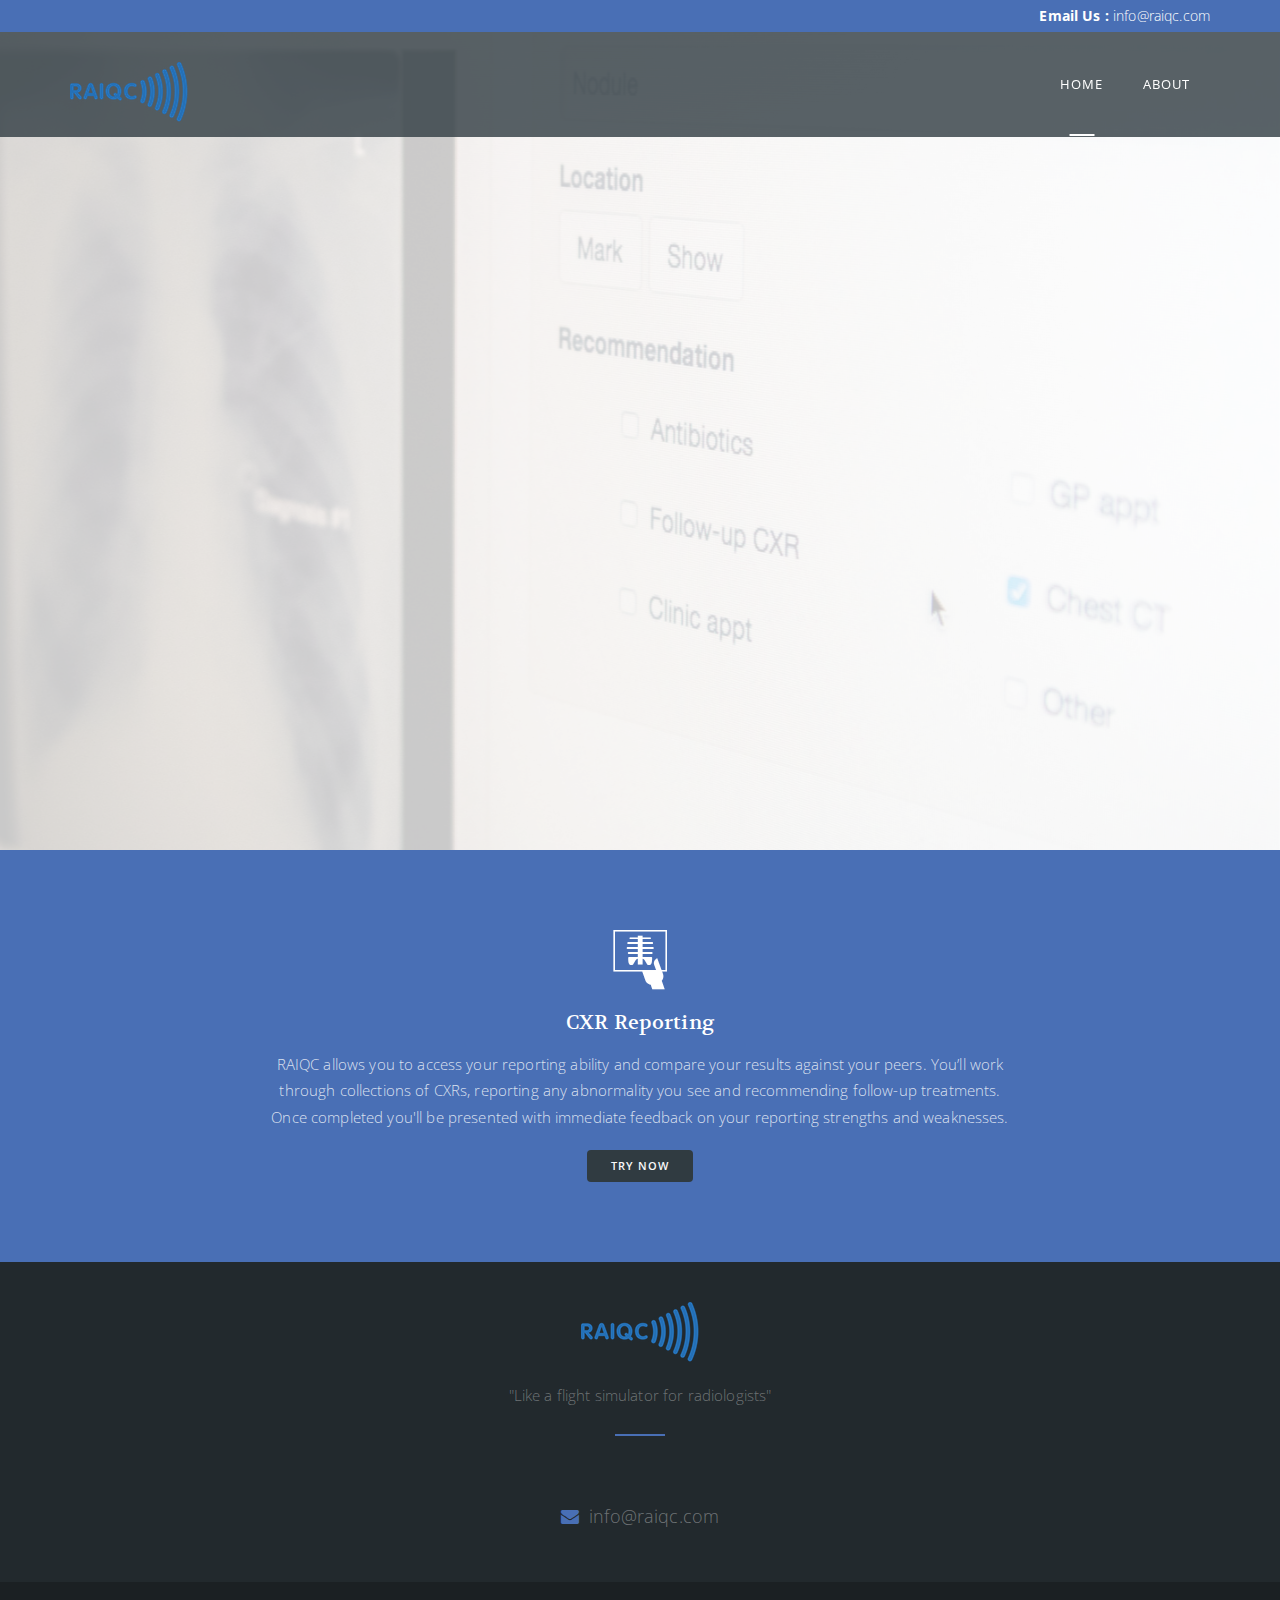
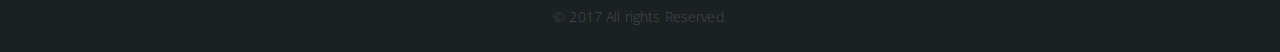
==== index.html @ 32af9639 "added holding page content" ====
<!DOCTYPE html>
<html lang="en">

<head>

    <meta charset="utf-8">
    <meta http-equiv="X-UA-Compatible" content="IE=edge">
    <meta name="viewport" content="width=device-width, initial-scale=1">
    <meta name="description" content="">
    <meta name="author" content="">

    <title>RAIQC</title>
    
	<!-- Favicon -->
    <link rel="icon" href="favicon.ico" type="image/x-icon" />
    
    <!--Bootstrap Framework Version 3.3.7--> 
    <link href="css/bootstrap.min.css" type="text/css" rel="stylesheet">
    
    <!--Font Awesome Version 4.6.3 --> 
    <link href="css/font-awesome.min.css" type="text/css" rel="stylesheet">
    
    <!-- Medical Icons -->
    <link href="css/medical-icons.css" type="text/css" rel="stylesheet">
    	
    <!-- Stylesheets --> 
    <link href="css/vendors.css" type="text/css" rel="stylesheet">
    <link href="css/style.css" type="text/css" rel="stylesheet" id="style">
    <link href="css/components.css" type="text/css" rel="stylesheet" id="components">
    
    <!--Slider Revolution -->
    <link href="slider-revolution/css/settings.css" rel="stylesheet" type="text/css">
    <link rel="stylesheet" type="text/css" href="slider-revolution/css/layers.css">
    <link rel="stylesheet" type="text/css" href="slider-revolution/css/navigation.css">
        
    <!--Google Fonts--> 
    <link href="https://fonts.googleapis.com/css?family=Open+Sans:300,400,700" rel="stylesheet">
    <link href="https://fonts.googleapis.com/css?family=Volkhov:400,400i" rel="stylesheet">
    
    <!-- Respond.js and HTML shiv provide HTML5 support in older browsers like IE9 and 8 -->
    <!--[if lt IE 9]>
        <script src="https://oss.maxcdn.com/libs/html5shiv/3.7.0/html5shiv.js"></script>
        <script src="https://oss.maxcdn.com/libs/respond.js/1.4.2/respond.min.js"></script>
    <![endif]-->

</head>

<body>
    
    <div class="loader-backdrop">           <!-- Loader -->
        <div class="loader">
        </div>
    </div>
    
    <header class="header-2">           <!-- Header Style 2 -->
        <div class="topbar">            <!-- Topbar -->
            <div class="container">
                <div class="row">
                    <div class="col-sm-6">
                    </div>
                    <div class="col-md-6">
                        <ul class="contact">
                            <li><span>Email Us : </span> info@raiqc.com</li>
                        </ul>
                    </div>
                </div>
            </div>
        </div>
        
        <nav class="navbar navbar-default">         <!-- Navigation Bar -->
            <div class="container">            
                <div class="navbar-header">
                    <button type="button" class="navbar-toggle collapsed" data-toggle="collapse" data-target="#main-navigation" aria-expanded="false">
                        <span class="sr-only">Toggle Menu</span>
                        <i class="fa fa-bars"></i>
                    </button>
                    <a class="navbar-brand" href="home-version-1.html">
                        <img src="images/logo-118x60.png" alt="RAIQC logo">   <!-- Replace with your Logo -->
                    </a>
                </div>
                
                <div class="collapse navbar-collapse" id="main-navigation">         <!-- Main Menu -->
                    <ul class="nav navbar-nav navbar-right">
                        <li class="active"><a href="#">Home</a></li>
                        <li class="mega-sub-menu"><a href="#about">About</a></li>
                    </ul>
                </div>
            </div>            
        </nav>
	</header>
    
    <!-- Slider Revolution -->
    <div class="rev_slider_wrapper fullwidthbanner-container">
        <div id="slider" class="rev_slider fullwidthbanner" data-version="5.0.7">    
            <ul>	
                <!-- Slide 1 -->
                <li data-index="rs-129"
                    data-transition="parallaxvertical"
                    data-slotamount="default"  
                    data-easein="default" 
                    data-easeout="default" 
                    data-masterspeed="default"  
                    data-thumb=""  
                    data-rotate="0"  
                    data-fstransition="fade" 
                    data-fsmasterspeed="1500" 
                    data-fsslotamount="7" 
                    data-saveperformance="off"  
                    data-title="RAIQC" 
                    data-description="">

                    <!-- MAIN IMAGE -->
                    <img src="images/header_1.jpg" data-lazyload="images/header_1.jpg" alt=""  data-bgposition="center center" data-bgfit="cover" data-bgrepeat="no-repeat" data-bgparallax="10" class="rev-slidebg" data-no-retina>

                    <!-- Small Text -->
                    <div class="tp-caption tp-resizeme rs-parallaxlevel-0 color2" 
                        id="layer-1-small-text" 
                        data-x="['left','left','left','left']" data-hoffset="['50','50','50','30']" 
                        data-y="['middle','middle','middle','middle']" data-voffset="['-120','-120','-120','-120']" 
                        data-width="none"
                        data-fontsize="['24', '24', '22', '16']"
                        data-height="28"
                        data-color="['#1696e7']"
                        data-whitespace="nowrap"
                        data-transform_idle="o:1;"
                        data-transform_in="y:[-100%];z:0;rX:0deg;rY:0;rZ:0;sX:1;sY:1;skX:0;skY:0;s:1500;e:Power3.easeInOut;" 
                        data-transform_out="auto:auto;s:1000;e:Power3.easeInOut;" 
                        data-mask_in="x:0px;y:0px;s:inherit;e:inherit;" 
                        data-mask_out="x:0;y:0;s:inherit;e:inherit;" 
                        data-start="1000" 
                        data-splitin="none" 
                        data-splitout="none" 
                        data-responsive_offset="on" 
                        style="z-index: 10; white-space: nowrap; font-weight:400;">RAIQC
                    </div>
                    
                    <!-- Main Text -->
                    <div class="tp-caption tp-resizeme rs-parallaxlevel-0" 
                        id="slide-1-main-text" 
                        data-x="['left','left','left','left']" data-hoffset="['50','50','50','30']" 
                        data-y="['middle','middle','middle','middle']" data-voffset="['-50','-50','-50','-50']" 
                        data-fontsize="['46','46','46','32']"
                        data-lineheight="['55','55','55','35']"
                        data-color="['#fff']"
                        data-width="['1000','1000','600','420']"
                        data-height="120"
                        data-whitespace="normal"
                        data-transform_idle="o:1;"
                        data-transform_in="y:[-100%];z:0;rX:0deg;rY:0;rZ:0;sX:1;sY:1;skX:0;skY:0;s:1500;e:Power3.easeInOut;" 
                        data-transform_out="auto:auto;s:1000;e:Power3.easeInOut;" 
                        data-mask_in="x:0px;y:0px;s:inherit;e:inherit;" 
                        data-mask_out="x:0;y:0;s:inherit;e:inherit;" 
                        data-start="1000" 
                        data-splitin="none" 
                        data-splitout="none" 
                        data-responsive_offset="on" 
                        style="z-index: 11; min-width: 1000px; max-width: 1000px; font-weight:400; white-space: normal; text-shadow:0px 2px 5px #000; text-transform:capitalize; text-align:left;">Reporting Quality Control for Radiologists, Radiographers, Physicians and Nurses
                    </div>

                    <!-- Button -->
                    <a href="#about" class="tp-caption btn btn-primary rs-parallaxlevel-0 hidden-xs tp-resizeme" 
                        id="slide-1-button-1" 
                        data-x="['left','left','left','left']" data-hoffset="['53','53','53','30']" 
                        data-y="['middle','middle','middle','middle']" data-voffset="['50','50','50','50']" 
                        data-width="none"
                        data-height="none"
                        data-whitespace="nowrap"
                        data-transform_idle="o:1;"
                        data-transform_in="y:[-100%];z:0;rX:0deg;rY:0;rZ:0;sX:1;sY:1;skX:0;skY:0;s:1500;e:Power3.easeInOut;" 
                        data-transform_out="auto:auto;s:1000;e:Power3.easeInOut;" 
                        data-mask_in="x:0px;y:0px;" 
                        data-mask_out="x:0;y:0;" 
                        data-start="1000" 
                        data-splitin="none" 
                        data-splitout="none" 
                        data-responsive_offset="on" 
                        data-responsive="on"
                        style="z-index: 12;">LEARN MORE 
                    </a>

                    <!-- Button -->
                    <a href="https://demo.raiqc.com" class="tp-caption btn btn-black rs-parallaxlevel-0 hidden-xs tp-resizeme" 
                        id="slide-1-button-2" 
                        data-x="['left','left','left','left']" data-hoffset="['210','210','210','210']" 
                        data-y="['middle','middle','middle','middle']" data-voffset="['50','50','50','50']" 
                        data-width="none"
                        data-height="none"
                        data-whitespace="nowrap"
                        data-transform_idle="o:1;"
                        data-transform_in="y:[-100%];z:0;rX:0deg;rY:0;rZ:0;sX:1;sY:1;skX:0;skY:0;s:1500;e:Power3.easeInOut;" 
                        data-transform_out="auto:auto;s:1000;e:Power3.easeInOut;" 
                        data-mask_in="x:0px;y:0px;" 
                        data-mask_out="x:0;y:0;" 
                        data-start="1000" 
                        data-splitin="none" 
                        data-splitout="none" 
                        data-responsive_offset="on" 
                        data-responsive="on"
                        style="z-index: 12;">TRY NOW 
                    </a>
                </li>
                    
                </li>

                           </ul>
        </div>
    </div>
    <!-- Revolution Slider Ends -->
    
    <div class="bgcolor1 pt-60 pb-60">
        <div class="container" id="about">
            <div class="row">
                <div class="col-sm-8 col-sm-offset-2">
                    <div class="iconbox-4">
                        <i class="med-icon icon-i-imaging-root-category"></i>
                        <br><br>
                        <h4 class="heading">CXR Reporting</h4>
                        <p>RAIQC allows you to access your reporting ability and compare your results against your peers. You’ll work through collections of CXRs, reporting any abnormality you see and recommending follow-up treatments. Once completed you'll be presented with immediate feedback on your reporting strengths and weaknesses.</p>
                        <br>
                        <a href="https://demo.raiqc.com" class="btn btn-black btn-sm">TRY NOW</a>                    
                    </div>
                </div>
            </div>
        </div>
    </div> 
    
    <footer class="footer-3">           <!-- Footer Style 3 -->
        <div class="footer-pri pt-20 pb-20">            <!-- Primary Footer -->
            <div class="container">
                <div class="row">
                    <div class="col-sm-8 col-sm-offset-2 text-center">
                        <div class="widget widget-about">
                            <a href="index.html">
                            <img src="images/logo-118x60.png" alt="">
                        </a>
                            <br/><br/>
                            <p>"Like a flight simulator for radiologists"</p>
                            <hr class="hr-1">

                            <br/><br/>
                            <ul class="contact">
                                <li><i class="fa fa-envelope"></i> info@raiqc.com</li>
                            </ul>
                        </div>
                    </div>
                </div>
            </div>
        </div>
        <div class="footer-sec">            <!-- Secondary Footer -->
            <div class="container">
                <div class="row">
                    <div class="col-sm-12">
                        <span>© 2017 All rights Reserved.</span>
                    </div>
                </div>
            </div>
        </div>
    </footer>
    
	<div id="back"><i class="fa fa-angle-up"></i></div>
    

    
    <!-- JQuery Version 3.1.0 -->
    <script src="js/jquery.min.js" type="text/javascript"></script>
    
    <!-- Bootstrap Version 3.3.7 -->
    <script src="js/bootstrap.min.js" type="text/javascript"></script>
    
    <!--Slider Revolution version 5.0-->
    <script type="text/javascript" src="slider-revolution/js/jquery.themepunch.tools.min.js"></script>
    <script type="text/javascript" src="slider-revolution/js/jquery.themepunch.revolution.min.js"></script>
    
    <!-- Include only when working on Local system. Not required on server -->
    <script type="text/javascript" src="slider-revolution/js/extensions/revolution.extension.parallax.min.js"></script>    
    <script type="text/javascript" src="slider-revolution/js/extensions/revolution.extension.video.min.js"></script>
    <script type="text/javascript" src="slider-revolution/js/extensions/revolution.extension.slideanims.min.js"></script>
    <script type="text/javascript" src="slider-revolution/js/extensions/revolution.extension.navigation.min.js"></script>
    <script type="text/javascript" src="slider-revolution/js/extensions/revolution.extension.layeranimation.min.js"></script>    
    
    <!-- Owl Carousel 2.0.0 -->
    <script src="js/owl.carousel.min.js" type="text/javascript"></script>
    
    <!-- Bootstrap Select (Dropdown Styling) -->
    <script src="js/bootstrap-select.min.js" type="text/javascript"></script>
    
    <!-- jQuery UI (Date Picker) -->
    <script src="js/jquery-ui.min.js" type="text/javascript"></script>
    
    <!-- Custom JS -->
    <script src="js/script.js" type="text/javascript"></script>
    
</body>

</html>
---- css/medical-icons.css ----
@font-face {
	font-family: 'webfont-medical-icons';
	src:url('../fonts/webfont-medical-icons.eot');
	src:url('../fonts/webfont-medical-icons.eot?#iefix') format('embedded-opentype'),
		url('../fonts/webfont-medical-icons.ttf') format('truetype'),
		url('../fonts/webfont-medical-icons.woff') format('woff'),
		url('../fonts/webfont-medical-icons.svg#webfont-medical-icons') format('svg');
	font-weight: normal;
	font-style: normal;
}

[class^="icon-"], [class*=" icon-"] {
	font-family: 'webfont-medical-icons';
	speak: none;
	font-style: normal;
	font-weight: normal;
	font-variant: normal;
	text-transform: none;
	line-height: 1;

	/* Better Font Rendering =========== */
	-webkit-font-smoothing: antialiased;
	-moz-osx-font-smoothing: grayscale;
}

.icon-i-womens-health:before {
	content: "\e600";
}
.icon-i-waiting-area:before {
	content: "\e601";
}
.icon-i-volume-control:before {
	content: "\e602";
}
.icon-i-ultrasound:before {
	content: "\e603";
}
.icon-i-text-telephone:before {
	content: "\e604";
}
.icon-i-surgery:before {
	content: "\e605";
}
.icon-i-stairs:before {
	content: "\e606";
}
.icon-i-radiology:before {
	content: "\e607";
}
.icon-i-physical-therapy:before {
	content: "\e608";
}
.icon-i-pharmacy:before {
	content: "\e609";
}
.icon-i-pediatrics:before {
	content: "\e60a";
}
.icon-i-pathology:before {
	content: "\e60b";
}
.icon-i-outpatient:before {
	content: "\e60c";
}
.icon-i-mental-health:before {
	content: "\e60d";
}
.icon-i-medical-records:before {
	content: "\e60e";
}
.icon-i-medical-library:before {
	content: "\e60f";
}
.icon-i-mammography:before {
	content: "\e610";
}
.icon-i-laboratory:before {
	content: "\e611";
}
.icon-i-labor-delivery:before {
	content: "\e612";
}
.icon-i-immunizations:before {
	content: "\e613";
}
.icon-i-imaging-root-category:before {
	content: "\e614";
}
.icon-i-imaging-alternative-pet:before {
	content: "\e615";
}
.icon-i-imaging-alternative-mri:before {
	content: "\e616";
}
.icon-i-imaging-alternative-mri-two:before {
	content: "\e617";
}
.icon-i-imaging-alternative-ct:before {
	content: "\e618";
}
.icon-i-fire-extinguisher:before {
	content: "\e619";
}
.icon-i-family-practice:before {
	content: "\e61a";
}
.icon-i-emergency:before {
	content: "\e61b";
}
.icon-i-elevators:before {
	content: "\e61c";
}
.icon-i-ear-nose-throat:before {
	content: "\e61d";
}
.icon-i-drinking-fountain:before {
	content: "\e61e";
}
.icon-i-cardiology:before {
	content: "\e61f";
}
.icon-i-billing:before {
	content: "\e620";
}
.icon-i-anesthesia:before {
	content: "\e621";
}
.icon-i-ambulance:before {
	content: "\e622";
}
.icon-i-alternative-complementary:before {
	content: "\e623";
}
.icon-i-administration:before {
	content: "\e624";
}
.icon-i-social-services:before {
	content: "\e625";
}
.icon-i-smoking:before {
	content: "\e626";
}
.icon-i-restrooms:before {
	content: "\e627";
}
.icon-i-restaurant:before {
	content: "\e628";
}
.icon-i-respiratory:before {
	content: "\e629";
}
.icon-i-registration:before {
	content: "\e62a";
}
.icon-i-oncology:before {
	content: "\e62b";
}
.icon-i-nutrition:before {
	content: "\e62c";
}
.icon-i-nursery:before {
	content: "\e62d";
}
.icon-i-no-smoking:before {
	content: "\e62e";
}
.icon-i-neurology:before {
	content: "\e62f";
}
.icon-i-mri-pet:before {
	content: "\e630";
}
.icon-i-interpreter-services:before {
	content: "\e631";
}
.icon-i-internal-medicine:before {
	content: "\e632";
}
.icon-i-intensive-care:before {
	content: "\e633";
}
.icon-i-inpatient:before {
	content: "\e634";
}
.icon-i-information-us:before {
	content: "\e635";
}
.icon-i-infectious-diseases:before {
	content: "\e636";
}
.icon-i-hearing-assistance:before {
	content: "\e637";
}
.icon-i-health-services:before {
	content: "\e638";
}
.icon-i-health-education:before {
	content: "\e639";
}
.icon-i-gift-shop:before {
	content: "\e63a";
}
.icon-i-genetics:before {
	content: "\e63b";
}
.icon-i-first-aid:before {
	content: "\e63c";
}
.icon-i-dermatology:before {
	content: "\e63d";
}
.icon-i-dental:before {
	content: "\e63e";
}
.icon-i-coffee-shop:before {
	content: "\e63f";
}
.icon-i-chapel:before {
	content: "\e640";
}
.icon-i-cath-lab:before {
	content: "\e641";
}
.icon-i-care-staff-area:before {
	content: "\e642";
}
.icon-i-accessibility:before {
	content: "\e643";
}
.icon-i-diabetes-education:before {
	content: "\e644";
}
.icon-i-hospital:before {
	content: "\e645";
}
.icon-i-kidney:before {
	content: "\e646";
}
.icon-i-ophthalmology:before {
	content: "\e647";
}
.icon-womens-health:before {
	content: "\e648";
}
.icon-waiting-area:before {
	content: "\e649";
}
.icon-volume-control:before {
	content: "\e64a";
}
.icon-ultrasound:before {
	content: "\e64b";
}
.icon-text-telephone:before {
	content: "\e64c";
}
.icon-surgery:before {
	content: "\e64d";
}
.icon-stairs:before {
	content: "\e64e";
}
.icon-radiology:before {
	content: "\e64f";
}
.icon-physical-therapy:before {
	content: "\e650";
}
.icon-pharmacy:before {
	content: "\e651";
}
.icon-pediatrics:before {
	content: "\e652";
}
.icon-pathology:before {
	content: "\e653";
}
.icon-outpatient:before {
	content: "\e654";
}
.icon-ophthalmology:before {
	content: "\e655";
}
.icon-mental-health:before {
	content: "\e656";
}
.icon-medical-records:before {
	content: "\e657";
}
.icon-medical-library:before {
	content: "\e658";
}
.icon-mammography:before {
	content: "\e659";
}
.icon-laboratory:before {
	content: "\e65a";
}
.icon-labor-delivery:before {
	content: "\e65b";
}
.icon-kidney:before {
	content: "\e65c";
}
.icon-immunizations:before {
	content: "\e65d";
}
.icon-imaging-root-category:before {
	content: "\e65e";
}
.icon-imaging-alternative-pet:before {
	content: "\e65f";
}
.icon-imaging-alternative-mri:before {
	content: "\e660";
}
.icon-imaging-alternative-mri-two:before {
	content: "\e661";
}
.icon-imaging-alternative-ct:before {
	content: "\e662";
}
.icon-hospital:before {
	content: "\e663";
}
.icon-fire-extinguisher:before {
	content: "\e664";
}
.icon-family-practice:before {
	content: "\e665";
}
.icon-emergency:before {
	content: "\e666";
}
.icon-elevators:before {
	content: "\e667";
}
.icon-ear-nose-throat:before {
	content: "\e668";
}
.icon-drinking-fountain:before {
	content: "\e669";
}
.icon-diabetes-education:before {
	content: "\e66a";
}
.icon-cardiology:before {
	content: "\e66b";
}
.icon-billing:before {
	content: "\e66c";
}
.icon-anesthesia:before {
	content: "\e66d";
}
.icon-ambulance:before {
	content: "\e66e";
}
.icon-alternative-complementary:before {
	content: "\e66f";
}
.icon-administration:before {
	content: "\e670";
}
.icon-accessibility:before {
	content: "\e671";
}
.icon-social-services:before {
	content: "\e672";
}
.icon-smoking:before {
	content: "\e673";
}
.icon-restrooms:before {
	content: "\e674";
}
.icon-restaurant:before {
	content: "\e675";
}
.icon-respiratory:before {
	content: "\e676";
}
.icon-oncology:before {
	content: "\e677";
}
.icon-nutrition:before {
	content: "\e678";
}
.icon-nursery:before {
	content: "\e679";
}
.icon-no-smoking:before {
	content: "\e67a";
}
.icon-neurology:before {
	content: "\e67b";
}
.icon-mri-pet:before {
	content: "\e67c";
}
.icon-interpreter-services:before {
	content: "\e67d";
}
.icon-internal-medicine:before {
	content: "\e67e";
}
.icon-intensive-care:before {
	content: "\e67f";
}
.icon-inpatient:before {
	content: "\e680";
}
.icon-information-us:before {
	content: "\e681";
}
.icon-infectious-diseases:before {
	content: "\e682";
}
.icon-hearing-assistance:before {
	content: "\e683";
}
.icon-health-services:before {
	content: "\e684";
}
.icon-health-education:before {
	content: "\e685";
}
.icon-gift-shop:before {
	content: "\e686";
}
.icon-genetics:before {
	content: "\e687";
}
.icon-first-aid:before {
	content: "\e688";
}
.icon-dental:before {
	content: "\e689";
}
.icon-coffee-shop:before {
	content: "\e68a";
}
.icon-chapel:before {
	content: "\e68b";
}
.icon-cath-lab:before {
	content: "\e68c";
}
.icon-care-staff-area:before {
	content: "\e68d";
}
.icon-registration:before {
	content: "\e68e";
}
.icon-dermatology:before {
	content: "\e68f";
}
---- css/style.css ----
/*
Template Name: Medwise
Template URL: http://wwsthemes.com/themes/medwise/v1.0/
Description: HTML5 Bootstrap Medical And Health Template
Version: 1.1
Author: WWS Themes
Author URL: http://wwsthemes.com
*/

/*

    **************MENU**************

    1. Core CSS (html, body, a, hr etc)
    2. Typography (headings, paragraphs, blockquotes etc)
    3. Helper Classes (special classes for ease of use)
    4. General CSS (various elements such as counters, icon boxes etc.)
    5. Blog CSS (blog list, single blog & widgets)
    6. Coming Soon & Not Found (Misc Pages)
    7. Plugins (owl carousel, date picker, bootstrap carousel etc)
    8. Mobile CSS (responsive css for mobile devices)

*/

/************************/
/******** 1. Core *******/
/************************/

html,body{
    height: 100%;
    width: 100%;
    margin: 0;
    padding: 0;
}

body{
    color: #585858;
    font-size: 14px;
    font-family: 'Open Sans', sans-serif;
    font-weight: 300;
    letter-spacing: 0.01em;
}

a{
    color: #496FB5;
}

a:hover, a:focus, a:active:hover{
    text-decoration: none;
    outline: none;
    color: rgba(22,150,231,0.8);
}

hr{
    border: 0;
    border-bottom: 1px solid #d5d5d5;
    position: relative;
    margin: 25px auto;
}

hr.hr-1{
    border-bottom: 2px solid #496FB5;
    width: 50px;
}

hr.hr-1.left{
    margin-left: 0px;
}

hr.hr-2{
    border-bottom: 2px solid #fff;
    width: 50px;
}

hr.hr-2.left{
    margin-left: 0px;
}

hr.hr-or{
    width: 100%;
    border-color: #e5e5e5;
}

hr.hr-or:before{
    content: "OR";
    font-weight: 400;
    color: #d5d5d5;
    position: absolute;
    left: 50%;
    top:50%;
    margin-top: -20px;
    margin-left: -20px;
    background-color: #fff;
    display: inline-block;
    height: 40px;
    width: 40px;
    line-height: 40px;
    text-align: center;
}

.loader-backdrop{
    position: fixed;
    top:0;
    left: 0;
    height: 100%;
    width: 100%;
    z-index: 999999;
    background-color: #fff;
}

.loader{
    position: absolute;
    border-radius: 100px;
    width: 100px;
    height: 100px;
    top: 50%;
    left: 50%;
    border: 6px solid #f2f2f2;
    border-left: 6px solid #496FB5;
    margin-top: -50px;
    margin-left: -50px;
    -webkit-animation: circle 1.1s infinite linear;
    animation: circle 1.1s infinite linear;
}

@-webkit-keyframes circle {
  0% {
    -webkit-transform: rotate(0deg);
    transform: rotate(0deg);
  }
  100% {
    -webkit-transform: rotate(360deg);
    transform: rotate(360deg);
  }
}

@keyframes circle {
  0% {
    -webkit-transform: rotate(0deg);
    transform: rotate(0deg);
  }
  100% {
    -webkit-transform: rotate(360deg);
    transform: rotate(360deg);
  }
}

/***************************/
/****** 2. Typography ******/
/***************************/

h1, h2, h3, h4, h5, h6{
    font-family: 'Volkhov', serif;
    color: #1a1a1a;
    text-transform: capitalize;
    margin-top: 0em;
    margin-bottom: 0.8em;
    line-height: 1.2;
}

h1{font-size: 38px;}
h2{font-size: 32px;}
h3{font-size: 26px;}
h4{font-size: 20px;}
h5{font-size: 16px;}
h6{font-size: 14px;}

.h1 .small, .h1 small,
.h2 .small, .h2 small,
.h3 .small, .h3 small,
.h4 .small, .h4 small,
.h5 .small, .h5 small,
.h6 .small, .h6 small,
h1 .small, h1 small,
h2 .small, h2 small,
h3 .small, h3 small,
h4 .small, h4 small,
h5 .small, h5 small,
h6 .small, h6 small
{
    color: #aaa;
}

.heading{
    font-weight: 400;
}

.heading-block{
    position: relative;
    text-align: center;
    margin-bottom: 40px;
}

.heading-block:before{
    content: "";
    position: absolute;
    height: 6px;
    width: 50px;
    bottom: -2px;
    left: 50%;
    background-color: #496FB5;
    -webkit-transform: translateX(-50%);
    transform: translateX(-50%);
    z-index: 2;
}

.heading-block .heading{
    margin-bottom: 0px;
}

.heading-block .sub-heading{
    display: block;
    text-align: center;
    margin: 18px auto 18px auto;
    color: #585858;
    max-width: 750px;
    line-height: 28px;
    text-transform: none;
    font-weight: 300;
    padding: 16px 0px;
    position: relative;
}

.heading-block .sub-heading:before{
    content: "";
    position: absolute;
    top:0px;
    left: 50%;
    height: 6px;
    width: 90%;
    background-color: #f2f2f2;
    -webkit-transform: translateX(-50%);
    transform: translateX(-50%);
}

.heading-block .sub-heading:after{
    content: "";
    position: absolute;
    bottom: -2px;
    left: 50%;
    height: 6px;
    width: 90%;
    background-color: #f2f2f2;
    -webkit-transform: translateX(-50%);
    transform: translateX(-50%);
}

.heading-block.inverse .heading,
.heading-block.inverse .sub-heading{
    color: #fff;
}

p{
    font-size: 15px;
    display: block;
    line-height: 1.75em;
}

address{
    font-size: 15px;
    line-height: 28px;
}

address strong{
    font-size: 1.2em;
    font-weight: 400;
}

blockquote{
    padding: 20px;
    background-color: #f7f7f7;
    border-color: #496FB5;
    border-width: 3px;
}

blockquote:before{
    font: normal normal normal 14px/1 FontAwesome;
    content: "\f10d";
    color: #496FB5;
    height: 50px;
    width: 50px;
    line-height: 40px;
    text-align: center;
    font-size: 30px;
}

.blockquote-reverse, blockquote.pull-right{
    padding: 20px;
    border-width: 3px;
    border-color: #496FB5;
}

blockquote p{
    font-size: 16px;
    font-style: italic;
    letter-spacing: 0.02em;
    margin-top: 8px;
}

blockquote footer{
    color: #496FB5;
    font-size: 13px;
    margin-top: 20px;
    text-align: right;
}

/*******************************/
/****** 3. Helper Classes ******/
/*******************************/

.thin{font-weight:300;}     /* Font weight can be chosen */
.normal{font-weight:400;}
.bold{font-weight:700;}

.font-1{font-family: 'Volkhov', serif;}
.font-2{font-family: 'Open Sans', sans-serif;}

.font16{font-size: 16px;}   /* Various Font Size Classes can applied */
.font18{font-size: 18px;}
.font20{font-size: 20px;}
.font22{font-size: 22px;}
.font24{font-size: 24px;}
.font26{font-size: 26px;}
.font28{font-size: 28px;}
.font30{font-size: 30px;}
.font32{font-size: 32px;}
.font34{font-size: 34px;}
.font36{font-size: 36px;}

.color1{color: #496FB5;}     /* Blue Color */
.color2{color: #f7f7f7;}     /* Light Grey Color */
.color3{color: #303b41;}     /* Dark Color */
.inverse{color: #fff;}       /* White Color */

.bgcolor1{background-color: #496FB5;}     /* Blue Color Background */
.bgcolor2{background-color: #f7f7f7;}     /* Yellow Color Background */
.bgcolor3{background-color: #303b41;}     /* Dark Color Background */
.bginverse{background-color: #fff}        /* White Color Background */

.nom{margin:0;}                                 /* No Margin */
.nom-tb{margin-top: 0; margin-bottom: 0;}       /* No Margin on Top and Bottom */
.nop, .no-gutter{padding:0 !important;}         /* No Padding */
.nop-tb{padding-top: 0; padding-bottom: 0;}     /* No Padding on Top and Bottom */

.mt-20{margin-top:20px;}        /* Margin Top Classes */
.mt-40{margin-top:40px;}
.mt-60{margin-top:60px;}
.mt-80{margin-top:80px;}
.mt-100{margin-top:100px;}

.mb-20{margin-bottom:20px;}     /* Margin Bottom Classes */
.mb-40{margin-bottom:40px;}
.mb-60{margin-bottom:60px;}
.mb-80{margin-bottom:80px;}
.mb-100{margin-bottom:100px;}

.pt-20{padding-top:20px;}       /* Padding Top Classes */
.pt-40{padding-top:40px;}
.pt-60{padding-top:60px;}
.pt-80{padding-top:80px;}
.pt-100{padding-top:100px;}

.pb-20{padding-bottom:20px;}    /* Padding Bottom Classes */
.pb-40{padding-bottom:40px;}
.pb-60{padding-bottom:60px;}
.pb-80{padding-bottom:80px;}
.pb-100{padding-bottom:100px;}

.p20,
.p40,
.p60,
.p80,
.p100{padding:40px;}     /* Padding remains 40px on Mobile Devices. For larger screens, padding values are provided in Responsive CSS */

.text-muted{color: rgba(255, 255, 255, 0.8);}
.text-primary{color: #496FB5;}
.text-success{color: #41c741;}
.text-info{color: #00c4ff;}
.text-warning{color: #ffc800;}
.text-danger{color: #e62c22;}

.bg-primary{background-color: #496FB5; color: #fff; padding:0px 5px;}
.bg-success{background-color: #41c741; color: #fff; padding:0px 5px;}
.bg-info{background-color: #00c4ff; color: #fff; padding:0px 5px;}
.bg-warning{background-color: #ffc800; color: #fff; padding:0px 5px;}
.bg-danger{background-color: #e62c22; color: #fff; padding:0px 5px;}

.xs-center, .sm-center, .md-center, .lg-center{     /* Center Text Based On Device Width */
    display: block;
    text-align: center;
}

.justify{text-align:justify;}

.lead{font-size: 19px; line-height: 1.55em;}

/*******************************/
/********* General CSS *********/
/*******************************/

/* Header Version 1 */

.header-1 .emergency{
    display: inline-block;
    text-align: center;
    padding: 18px 0px 18px 0px;
}

.header-1 .emergency i{
    font-size: 62px;
    color: #496FB5;
    float: left;
    margin-right: 10px;
    line-height: 60px;
}

.header-1 .emergency .number{
    color: #1a1a1a;
    font-size: 24px;
    font-weight: bold;
    display: inline-block;
}

.header-1 .emergency .sub-text{
    font-size: 13px;
    color: #c5c5c5;
    text-transform: uppercase;
}

.header-1 .topbar{
    background-color: #496FB5;
}

.header-1 .topbar .contact{
    list-style: none;
    padding: 0px;
    overflow: hidden;
    float: right;
    margin: 0px;
}

.header-1 .topbar .contact li{
    display: inline-block;
    color: #fff;
    font-size: 14px;
    padding: 6px 0px;
}

.header-1 .topbar .contact li:first-child{
    padding-left: 0px;
}

.header-1 .topbar .contact li span{
    font-weight: bold;
}

.header-1 .topbar .social > li{
    position: relative;
    padding: 3px;
    margin: 0px;
}

.header-1 .topbar .contact,
.header-1 .topbar .social{
    width: 100%;
    text-align: center;
}

/* Header Version 2 */

.header-2 .topbar{
    background-color: #496FB5;
}

.header-2 .navbar-default .navbar-nav>li>a.btn-emergency{
    position: relative;
    background-color: #496FB5;
    padding: 10px 20px;
    color: #fff;
    margin-top: 15px;
    line-height: 27px;
    border-radius: 4px;
    z-index: 1;
}

.header-2 .navbar-default .navbar-nav>li>a.btn-emergency:before{
    content: "";
    position: absolute;
    left: 0px;
    top:0px;
    background-color: #000;
    height: 100%;
    width: 100%;
    opacity: 0;
    -webkit-transition:350ms ease all;
    transition: 350ms ease all;
    z-index: -1;
}


.header-2 .navbar-default .navbar-nav>li>a.btn-emergency:hover:before,
.header-2 .navbar-default .navbar-nav>li>a.btn-emergency:active:before,
.header-2 .navbar-default .navbar-nav>li>a.btn-emergency:focus:before,
.header-2 .navbar-default .navbar-nav>li>a.btn-emergency:active:hover:before,
.header-2 .navbar-default .navbar-nav>li>a.btn-emergency:hover:active:before{
    opacity: 0.1;
}

.header-2 .navbar-default .navbar-nav>li>a.btn-emergency:hover>i{
    color: #fff;
}

.header-2 .navbar-default .navbar-nav>li>a.btn-emergency:after{
    display: none;
}

.header-2 .topbar .contact{
    list-style: none;
    padding: 0px;
    overflow: hidden;
    margin: 0px;
    float: right;
}

.header-2 .topbar .contact li{
    display: inline-block;
    color: #fff;
    font-size: 14px;
    padding: 6px 0px;
}

.header-2 .topbar .contact li:first-child{
    padding-left: 0px;
}

.header-2 .topbar .contact li span{
    font-weight: bold;
}

.header-2 .topbar .social > li{
    position: relative;
    padding: 3px;
    margin: 0px;
}

.header-2 .topbar .contact,
.header-2 .topbar .social{
    width: 100%;
    text-align: center;
}

/* Header Version 3 */

.header-3{
    position: relative;
    width: 100%;
}

.header-3 .emergency{
    display: inline-block;
    text-align: center;
    padding: 18px 0px 18px 0px;
}

.header-3 .emergency i{
    font-size: 58px;
    color: #fff;
    float: left;
    margin-right: 10px;
}

.header-3 .emergency .number{
    color: #fff;
    font-size: 24px;
    font-weight: bold;
    display: inline-block;
}

.header-3 .emergency .sub-text{
    font-size: 13px;
    color: #f7f7f7;
    text-transform: uppercase;
}

.header-3 .topbar{
    position: relative;
    background-color: #303b41;
}

.header-3 .topbar .contact{
    list-style: none;
    padding: 0px;
    margin-bottom: 0px;
}

.header-3 .topbar .contact li{
    display: inline-block;
    color: #fff;
    font-size: 14px;
    padding: 6px 0px;
}

.header-3 .topbar .contact li:first-child{
    padding-left: 0px;
}

.header-3 .topbar .contact li span{
    font-weight: bold;
}

.header-3 .topbar .social > li{
    position: relative;
    padding: 3px;
    margin: 0px;
}

.header-3 .topbar .social > li > a{
    background-color: transparent;
}

.header-3 .topbar .social > li > a:hover{
    background-color: #496FB5;
}

.header-3 .topbar .contact,
.header-3 .topbar .social{
    width: 100%;
    text-align: center;
}

/* OPD Scheduler */

.career-box{
    background-color: #fff;
    padding: 20px;
    overflow: hidden;
    border: 6px solid #f2f2f2;
    margin: 20px 0px;
    -webkit-transition: 350ms ease all;
    transition: 350ms ease all;
}

.career-box .heading{
    color: #496FB5;
}

.career-box .slots{
    overflow: hidden;
}

.career-box .slots .heading{
    color: #303b41;
    font-family: 'Open Sans', sans-serif;
    font-size: 14px;
}

.career-box .slots ul{
    list-style: none;
    padding: 0px;
}

.career-box .slots ul li{
    float: left;
    padding: 3px 5px;
    border: 1px solid #496FB5;
    margin: 0px 5px 5px 0px;
    font-size: 12px;
    font-weight: 400;
    color: #496FB5;
    border-radius: 2px;
}

.career-box .info p{
    margin-top: 15px;
    font-size: 14px;
    text-align: justify;
}

.career-box:hover{
    border-color: #496FB5;
}

/* Slider Box */

.slider-box-appointment{
    border-radius: 5px;
    overflow: hidden;
    background-color: rgba(22,150,231,0.80);
    padding: 40px 25px;
    box-shadow: 4px 4px 6px rgba(0, 0, 0, 0.4);
    margin:20px 0px;
}

.slider-box-appointment .header{
    margin-bottom: 20px;
}

.slider-box-appointment .header .heading{
    margin-bottom: 0px;
    color: #fff;
    font-weight: 300;
}

.slider-box-appointment .body .text-muted{
    font-size: 13px;
}

/* Quick Appointment */

.quick-appointment-form{
    background-color: #496FB5;
    padding: 50px;
}

/* Fixed Appointment */

#fixed-appointment{
    position: fixed;
    bottom: 0px;
    right: 50px;
    width: 300px;
    display: none;
    z-index: 99;
}

#fixed-appointment .form-header{
    background-color: #496FB5;
    border-top-left-radius: 6px;
    border-top-right-radius: 6px;
}

#fixed-appointment .form-header .heading{
    margin: 0px;
    color: #fff;
    padding: 12px 20px;
}

#fixed-appointment .form-body{
    background-color: #f5f5f5;
    display: none;
}

#fixed-appointment .form-body form{
    padding: 20px;
}

/* Icon Boxes */

.iconbox-1{
    text-align: center;
    margin: 20px 0px;
}

.iconbox-1 > .iconbox-icon i{
    font-size: 30px;
    color: #496FB5;
    border-radius: 50%;
    height: 90px;
    width: 90px;
    line-height: 90px;
    text-align: center;
    background-color: #f2f2f2;
    -webkit-transition: 350ms ease all;
    transition: 350ms ease all;
}

.iconbox-1 > .iconbox-icon{
    position: relative;
    display: inline-block;
}

.iconbox-1 > .iconbox-icon:before{
    content: "";
    position: absolute;
    height: 100%;
    width: 100%;
    border: 2px solid #496FB5;
    border-radius: 50%;
    -webkit-transform: scale(1.2);
    transform: scale(1.2);
    -webkit-transition: 350ms ease all;
    transition: 350ms ease all;
}

.iconbox-1 > .iconbox-content{
    margin-top: 30px;
    display: inline-block;
}

.iconbox-1 > .iconbox-content p{
	margin:0px;
}

.iconbox-1:hover .iconbox-icon i{
    background-color: #496FB5;
    color: #fff;
}

.iconbox-1:hover .iconbox-icon:before{
    -webkit-transform: scale(1.1);
    transform: scale(1.1);
}

.iconbox-2{
    margin:20px 0px;
    padding: 20px;
    box-shadow: 2px 2px 8px rgba(0, 0, 0, 0.15);
    -webkit-transition: 350ms ease all;
    transition: 350ms ease all;
}

.iconbox-2 .heading{
    color: #496FB5;
    margin-bottom: 10px;
}

.iconbox-2 > .iconbox-icon > i{
    font-size: 36px;
    color: #496FB5;
    display:inline-block;
    -webkit-transition: 200ms ease all;
    transition: 200ms ease all;
}

.iconbox-2 > .iconbox-icon,
.iconbox-2 > .iconbox-content{
    display: table-cell;
    vertical-align: middle;
}

.iconbox-2 > .iconbox-content{
    margin-top: 20px;
    padding-left: 20px;
}

.iconbox-2 > .iconbox-content p{
    margin: 0px;
}

.iconbox-2:hover > .iconbox-icon > i{
    -webkit-transform: scale(1.2);
    transform: scale(1.2);
}

.iconbox-2:hover{
    box-shadow: 2px 2px 10px rgba(0, 0, 0, 0.20);
}

.iconbox-3{
    position: relative;
    text-align: center;
    margin: 20px 0px;
}

.iconbox-3 > .heading{
    color: #fff;
}

.iconbox-3 > .iconbox-icon{
    display: inline-block;
    margin-bottom: 20px;
}

.iconbox-3 > .iconbox-icon i{
    height: 100px;
    width: 100px;
    line-height: 90px;
    text-align: center;
    color: #fff;
    font-size: 35px;
    border: 8px solid #496FB5;
    border-radius: 50px;
    -webkit-transition: 350ms ease all;
    transition: 350ms ease all;
}

.iconbox-3 > p{
    text-align: center;
    color: rgba(255, 255, 255, 0.8);
}

.iconbox-3:hover > .iconbox-icon i{
    border-color: transparent;
    -webkit-transform: scale(1.5);
    transform: scale(1.5);
}

.iconbox-4{
    position: relative;
    text-align: center;
    background-color: #496FB5;
    margin:20px 0px;
}

.iconbox-4 .heading{
    color: #fff;
}

.iconbox-4 i{
    color: #fff;
    display: inline-block;
    font-size: 60px;
    -webkit-transition: 350ms ease all;
    transition: 350ms ease all;
}

.iconbox-4 p{
    color: rgba(255, 255, 255, 0.80);
    margin: 0px;
}

.iconbox-4:hover i{
    -webkit-transform: scale(1.2);
    transform: scale(1.2);
}

/* Department Box */

.department-box-1{
    position: relative;
    background-color: #f7f7f7;
    overflow: hidden;
    padding: 50px 25px;
    margin: 20px 0px;
    -webkit-transition: 350ms ease all;
    transition: 350ms ease all;
}

.department-box-1 i{
    font-size: 60px;
    text-align: center;
    color: #fff;
    background-color: #496FB5;
    height: 90px;
    width: 90px;
    line-height: 90px;
    border-radius: 4px;
    display: inline-block;
    -webkit-transition: 350ms ease all;
    transition: 350ms ease all;
}

.department-box-1 .heading{
    color: #496FB5;
    font-weight: bold;
    line-height: 37px;
    margin-top: 20px;
}

.department-box-1:hover{
    box-shadow: 4px 4px 8px rgba(0, 0, 0, 0.15)
}

.department-box-2{
    position: relative;
    overflow: hidden;
    text-align: center;
    border: 6px solid #f2f2f2;
    margin: 20px 0px;
    -webkit-transition: 350ms ease all;
    transition: 350ms ease all;
}

.department-box-2 .head{
    position: relative;
    padding: 20px;
    border-bottom: 0px;
}

.department-box-2 .head .heading{
    font-size: 30px;
    color: #496FB5;
    margin: 20px 0px 0px;
}

.department-box-2 .head i{
    font-size: 48px;
    color: #496FB5;
    height: 100px;
    width: 100px;
    background-color: #f2f2f2;
    line-height: 100px;
    text-align: center;
    display: inline-block;
    border-radius: 50%;
    -webkit-transition: 350ms ease all;
    transition: 350ms ease all;
}

.department-box-2 .body{
    padding: 20px;
    border-top: 0px;
}

.department-box-2:hover{
    border-color: #496FB5;
}

.department-box-2:hover .head i{
    background-color: #496FB5;
    color: #fff;
}

.department-box-3{
    margin: 20px 0px;
}

.department-box-3 i{
    display: inline-block;
    color: #fff;
    font-size: 60px;
    height: 100px;
    width: 100px;
    line-height: 98px;
    border: 2px solid rgba(255, 255, 255, 0.1);
    -webkit-transition: 350ms ease all;
    transition: 350ms ease all;
}

.department-box-3:hover i{
    background-color: rgba(255, 255, 255, 0.1);
}

.department-box-3 a{
    color: #fff;
}

.department-list{
    list-style: none;
    padding: 0px;
}

.department-list li{
    margin: 20px 0px;
    background-color: #fff;
    border-radius: 4px;
    overflow: hidden;
}

.department-list li > a{
    display: block;
}

.department-list li .list-icon, 
.department-list li .list-text{
    display: table-cell;
    vertical-align: middle;
    padding: 10px 15px;
}

.department-list li .list-icon{
    color: #fff;
    background-color: #496FB5;
}

.department-list li .list-icon i{
    font-size: 40px;
}

/* Offer Box */

.offer-box{
    border: 2px dashed #e5e5e5;
    padding: 15px;
    background-color: #fff;
    -webkit-transition: 350ms ease all;
    transition: 350ms ease all;
    margin: 20px 0px;
}

.offer-box .offer-header{
    padding-bottom: 10px;
    border-bottom: 1px dashed #e5e5e5;
}

.offer-box .offer-header .heading{
    margin-bottom: 0.1em;
    font-size: 28px;
}

.offer-box .offer-header span{
    text-transform: uppercase;  
}

.offer-box .offer-body{
    padding-top: 10px;
}

.offer-box:hover{
    border-style: solid;
    background-color: #f9f9f9;
}

/* Doctor Box */

.doctor-box-1{
    position: relative;
    margin: 20px 0px;
}

.doctor-box-1 img{
    margin:auto;
}

.doctor-box-1:before{
    content: "";
    position: absolute;
    left: 0;
    top:10%;
    width: 100%;
    height: 70%;
    border: 5px solid #f7f7f7;
    border-bottom: 0px;
    z-index: -1;
    -webkit-transition: 350ms ease all;
    transition: 350ms ease all;
}

.doctor-box-1 .doctor-details{
    position: absolute;
    top: 80%;
    text-align: center;
    width: 100%;
    background-color: #496FB5;
    padding: 10px 0px;
    border: 5px solid #f7f7f7;
    -webkit-transition: 350ms ease all;
    transition: 350ms ease all;
}

.doctor-box-1 .doctor-details .doctor-name{
    margin: 0px;
    color: #fff
}

.doctor-box-1 .doctor-details .doctor-desig{
    color: #fff;
    font-size: 13px;
}

.doctor-box-1 .doctor-social{
    position: absolute;
    width: 100%;
    text-align: center;
    padding: 10px 0px;
    top: 80%;
    visibility: hidden;
    opacity: 0;
    -webkit-transition: 350ms ease all;
    transition: 350ms ease all;
}

.doctor-box-1:hover:before{
    height: 55%;
    border-color: #496FB5;
}

.doctor-box-1:hover .doctor-details{
    top: 65%;
    border-color: #496FB5;
}

.doctor-box-1:hover .doctor-social{
    opacity: 1;
    visibility: visible;
}

.doctor-box-2{
    padding: 20px;
    border: 6px solid #f2f2f2;
    margin: 20px 0px;
    -webkit-transition: 350ms ease all;
    transition: 350ms ease all;
}

.doctor-box-2 .doctor-img{
    position: relative;
    text-align: center;
}

.doctor-box-2 .doctor-img img{
	max-width:100%;
}

.doctor-box-2 .doctor-name{
    text-align: center;
    margin-top: 20px;
}

.doctor-box-2 .doctor-name .heading{
    color: #496FB5;
}

.doctor-box-2 .doctor-details{
    margin-top: 15px;
}

.doctor-box-2 .doctor-name .doctor-desig{
    display: block;
    margin-top: 10px;
}

.doctor-box-2:hover{
    border-color: #496FB5;
}

.doctor-box-3{
    border: 6px solid #f2f2f2;
    padding: 10px;
    margin: 20px 0px;
    background-color: #fff;
    -webkit-transition: 350ms ease all;
    transition: 350ms ease all;
}

.doctor-box-3 .doctor-img,
.doctor-box-3 .doctor-detail{
    display: table-cell;
    vertical-align: middle;
}

.doctor-box-3 .doctor-img{
    max-width: 100px;
}

.doctor-box-3 .doctor-detail{
    padding-left: 20px;
}

.doctor-box-3 .doctor-detail .heading{
    color: #496FB5;
}

.doctor-box-3 .doctor-detail .time{
    display: block;
    margin-top: 10px;
}

.doctor-box-3 .doctor-detail .time i{
    color: #496FB5;
    margin-right: 5px;
}

.doctor-box-3:hover{
    border-color: #496FB5;
}

/* Doctor Single */

.doctor-single .doctor-details .doctor-name{
    margin-bottom: 10px;
}

.doctor-single .doctor-details .doctor-desig{
    color: #496FB5;
}

.doctor-single .doctor-details .doctor-edu{
    list-style: none;
    padding: 0px;
    margin: 0px;
    overflow: hidden;
}

.doctor-single .doctor-details .doctor-edu li{
    float: left;
    margin-right: 10px;
    background-color: #f2f2f2;
    padding: 3px 10px;
    font-weight: 400;
    border-radius: 4px;
}

.doctor-single .doctor-contact{
    background-color: #496FB5;
    padding: 20px;
    color: #fff;
    text-align: center;
    margin-bottom:20px;
}

.doctor-single .doctor-contact .contact-list{
    display: inline-block;
    text-align: left;
    margin-bottom: 0px;
}

/* Department Single */

.department-header .department-details{
    position: relative;
    background-color: #fff;
    overflow: hidden;
    padding-right: 20px;
}

.department-header .department-details .department-loc{
    color: #496FB5;
}

/* Schedule Table */

.table-schedule{
    width: 100%;
    background-color: #496FB5;
}

.table-schedule td{
    border-right: 1px solid rgba(255, 255, 255, 0.2);
    height: 80px;
    color: #fff;
    padding: 14px;
    position: relative;
}

.table-schedule thead th{
    text-align: center;
    padding-bottom: 20px;
    padding-top: 10px;
    border-right: 1px solid rgba(255, 255, 255, 0.2);
}

.table-schedule thead th .date,
.table-schedule thead th .day{
    display: block;
}

.table-schedule thead th .date{
    color: #fff;
    font-size: 38px;
    font-weight: 300;
    line-height: 52px;
}

.table-schedule thead th .day{
    color: rgba(255, 255, 255, 0.8);
    text-transform: uppercase;
    font-size: 14px;
    font-weight: 400;
}

.table-schedule tbody tr td:first-child{
    font-size: 20px;
    text-align: center;
    color: #fff;
    line-height: 20px;
}

.table-schedule tbody tr td:first-child span{
    font-size: 14px;
    color: rgba(255, 255, 255, 0.8);
}

.table-schedule tbody td .time{
    color: rgba(255, 255, 255, 0.8);
}

.table-schedule tbody td.light{
    background-color: rgba(255, 255, 255, 0.2);
}

.table-schedule tbody td.dark{
    background-color: rgba(0, 0, 0, 0.1);
}

.table-schedule tbody td .book{
    position: absolute;
    height: 100%;
    width: 100%;
    left: 0px;
    top:0px;
    background-color: rgba(255, 255, 255, 0.8);
    opacity: 0;
    visibility: hidden;
    -webkit-transition: 350ms ease all;
    transition: 350ms ease all;
}

.table-schedule tbody td:hover .book{
    opacity: 1;
    visibility: visible;
}

.table-schedule tbody td .book .btn{
    position: absolute;
    top:50%;
    left: 50%;
    -webkit-transform: translate(-50%, -50%);
    transform: translate(-50%, -50%);
}

/* Mini Schedule Table */

.table-schedule-mini img{
    max-width: 65px;
    max-width: 65px;
}

.table-schedule-mini>tbody>tr>td,
.table-schedule-mini>tbody>tr>th,
.table-schedule-mini>tfoot>tr>td,
.table-schedule-mini>tfoot>tr>th,
.table-schedule-mini>thead>tr>td,
.table-schedule-mini>thead>tr>th{
    vertical-align: middle;
}

.table-schedule-mini>tbody>tr{
    -webkit-transition: 350ms ease all;
    transition: 350ms ease all;
}

.table-schedule-mini>tbody>tr:hover{
    background-color: #f5f5f5;
}

/* Pricing Table */

.pricing-box-1{
    position: relative;
    border: 6px solid #f2f2f2;
    padding: 35px 0px;
    margin:20px 0px;
    text-align: center;
    overflow: hidden;
    -webkit-transition: 350ms ease all;
    transition: 350ms ease all;
}

.pricing-box-1 .header{
    padding: 0px 20px;
}

.pricing-box-1 .header .heading{
    color: #496FB5;
    margin-bottom: 0px;
    font-size: 30px;
}

.pricing-box-1 .price{
    margin-top: 15px;
}

.pricing-box-1 .price span{
    color: rgba(0, 0, 0, 0.6);
    text-transform: uppercase;
}

.pricing-box-1 .price span:first-child{
    font-size: 36px;
    color: #303b41;
    border-radius: 3px;
    margin-right: 5px;
}

.pricing-box-1 .price span:first-child small{
    font-size: 18px;
}

.pricing-box-1 .body{
    position: relative;
    margin-bottom: 20px;
}

.pricing-box-1 .body .features{
    padding: 0px 25px;
}

.pricing-box-1 .body .features ul{
    list-style: none;
    padding: 0px;
    text-align: left;
    margin-bottom: 25px;
}

.pricing-box-1 .body .features ul li{
    position: relative;
    padding: 15px 10px 15px 25px;
    border-bottom: 1px solid #f2f2f2;
    font-size: 14px;
}

.pricing-box-1 .body .features ul li:last-child{
    border-bottom: 0px;
}

.pricing-box-1 .body .features ul li strong{
    display: block;
}

.pricing-box-1 .body .features ul li span{
    color: rgba(0, 0, 0, 0.5);
    font-size: 13px;
}

.pricing-box-1 .body .features ul li:before{
    font: normal normal normal 8px/1 FontAwesome;
    content: "\f10c";
    color: #496FB5;
    position: absolute;
    top: 20px;
    left: 2px;
    font-weight: 600;
}

.pricing-box-1:hover{
    border-color: #496FB5;
}

.pricing-box-1.popular{
    border-color: #496FB5;
    padding: 45px 0px;
    margin-top: 10px;
}

.pricing-box-1.popular:before{
    content: "Popular";
    position: absolute;
    left: -30px;
    top: 10px;
    background-color: #496FB5;
    color: #fff;
    font-size: 12px;
    padding: 5px 50px;
    -webkit-transform: rotate(-30deg);
    transform: rotate(-30deg);
}

.pricing-box-2{
    border: 6px solid #f2f2f2;
    padding: 20px;
    position: relative;
    overflow: hidden;
    margin: 20px 0px;
    -webkit-transition: 350ms ease all;
    transition: 350ms ease all;
}

.pricing-box-2 .header{
	padding-left:30px;
}

.pricing-box-2 .header,
.pricing-box-2 .body{
    vertical-align: middle;
}

.pricing-box-2 .header .heading{
    margin-bottom: 0px;
    color: #496FB5;
}

.pricing-box-2 .price{
    margin-top: 15px;
}

.pricing-box-2 .price span{
    color: rgba(0, 0, 0, 0.6);
    text-transform: uppercase;
}

.pricing-box-2 .price span:first-child{
    font-size: 36px;
    color: #303b41;
    border-radius: 3px;
    margin-right: 5px;
    display: block;
}

.pricing-box-2 .price span:first-child small{
    font-size: 18px;
}

.pricing-box-2 .body{
    position: relative;
    width: 100%;
}

.pricing-box-2 .body .features{
    padding-left: 30px;
}

.pricing-box-2 .body .features ul{
    list-style: none;
    padding: 0px;
    text-align: left;
    margin-bottom: 0px;
}

.pricing-box-2 .body .features ul li{
    position: relative;
    padding: 15px 10px 15px 25px;
    border-bottom: 1px solid #f2f2f2;
    font-size: 14px;
}

.pricing-box-2 .body .features ul li:last-child{
    border-bottom: 0px;
}

.pricing-box-2 .body .features ul li strong{
    display: block;
}

.pricing-box-2 .body .features ul li span{
    color: rgba(0, 0, 0, 0.5);
    font-size: 13px;
}

.pricing-box-2 .body .features ul li:before{
    font: normal normal normal 8px/1 FontAwesome;
    content: "\f10c";
    color: #496FB5;
    position: absolute;
    top: 20px;
    left: 2px;
    font-weight: 600;
}

.pricing-box-2:hover{
    border-color: #496FB5;
}

.pricing-box-2.popular{
    border-color: #496FB5;
}

.pricing-box-2.popular:before{
    content: "Popular";
    position: absolute;
    left: -80px;
    top: 6px;
    background-color: #496FB5;
    color: #fff;
    font-size: 12px;
    padding: 5px 100px;
    -webkit-transform: rotate(-20deg);
    transform: rotate(-20deg);
}

/* Feature Box */

.feature-box{
    padding: 20px 0px;
}

.feature-box.left{
    text-align: right;
}

.feature-box.right{
    text-align: left;
}

.feature-box.left .text{
    padding-right: 60px;
}

.feature-box.right .text{
    padding-left: 60px;
}

.feature-box .count{
    display: inline-block;
    height: 40px;
    width: 40px;
    line-height: 36px;
    text-align: center;
    font-size: 20px;
    color: #496FB5;
    background-color: #fff;
    border:2px solid #496FB5;
    margin-bottom: 10px;
    border-radius: 4px;
    box-shadow: 2px 2px 6px rgba(0,0, 0, 0.2);
    -webkit-transition: 350ms ease all;
    transition: 350ms ease all;
}

.feature-box:hover .count{
    background-color: #496FB5;
    color: #fff;
}

.feature-box.left .count{
    float: right;
}

.feature-box.right .count{
    float: left;
}

/* FAQ Box */

.faq{
    background-size: cover;
}

.faq-box{
    margin: 20px 0px;
}

.faq-box .faq-header{
    position:relative;
    padding: 15px 20px 15px 50px;
    background-color: #fff;
    margin-bottom: 4px;
    border-left: 3px solid #1686e7;
}

.faq-box .faq-header .heading{
    margin: 0px;
    font-family: 'Open Sans', sans-serif;
    font-size: 16px;
}

.faq-box .faq-header:before{
    content: "Q";
    font-family: 'Volkhov', serif;
    position: absolute;
    font-weight: 600;
    left: 10px;
    top:8px;
    font-size: 35px;
    color: #496FB5;
}

.faq-box .faq-body{
    position: relative;
    background-color: #fff;
    padding: 15px 20px 15px 50px;
    border-left: 3px solid #d5d5d5;
}

.faq-box .faq-body p{
    margin: 0px;
}

.faq-box .faq-body:before{
    content: "A";
    font-family: 'Volkhov', serif;
    position: absolute;
    font-weight: 600;
    left: 10px;
    top:8px;
    font-size: 35px;
    color: #d5d5d5;
}

/* Call Out */

.call-out-1{
    position: relative;
}

.call-out-1:before, 
.call-out-1:after{
    content: "";
    position: absolute;
    height: 100%;
    width: 50%;
    top:0px;
    z-index: -1;
}

.call-out-1:before{
    background-color: #496FB5;
    left: 0px;
}

.call-out-1:after{
    background-color: #303b41;
    left: 0px;
    width:100%;
}

.call-out-1 .left,
.call-out-1 .right{
	text-align:center;
}

.call-out-1 .right .call-us{
    color: #fff;
    font-size: 36px;
    font-weight: 600;
    line-height: 34px;
}

.call-out-1 .right i{
    font-size: 82px;
    color: #496FB5;
    padding: 0px 20px;
}

.call-out-1 .right i,
.call-out-1 .right .call-us{
	display:block;
}

.call-out-1 .right .call-us strong{
    line-height: 20px;
    vertical-align: top;
}

.call-out-2{
    display: table;
    margin: 0px auto;
}

.call-out-2 i,
.call-out-2 .call-us{
    display: table-cell;
    vertical-align: middle;
}

.call-out-2 i{
    font-size: 90px;
    padding-right: 20px;
    color: #fff;
}

.call-out-2 .call-us{
    font-size: 40px;
    font-weight: 600;
    text-align: left;
    color: #fff;
    line-height: 34px;
}

.call-out-2 .call-us strong{
    vertical-align: top;
    line-height: 20px;
}

/* Process */

.process-box-1{
    position: relative;
    text-align: center;
    margin: 20px 0px;
}

.process-box-1 .process-box-header{
    position: relative;
    padding-bottom: 40px;
    -webkit-transition: 350ms ease all;
    transition: 350ms ease all;
}

.process-box-1 .process-box-header .count{
    height: 90px;
    width: 90px;
    border-radius: 50%;
    background-color: #496FB5;
    padding: 6px;
    border-bottom-right-radius: 5px;
    margin: 0px auto;
    -webkit-transform: rotate(45deg);
    transform: rotate(45deg);
    -webkit-transition: 350ms ease all;
    transition: 350ms ease all;
}

.process-box-1 .process-box-header .count span{
    font-family: 'Volkhov', serif;
    color: #496FB5;
    font-size: 40px;
    line-height: 80px;
    background-color: #fff;
    height: 100%;
    width: 100%;
    text-align: center;
    display: block;
    border-radius: 50%;
    -webkit-transform: rotate(-45deg);
    transform: rotate(-45deg);
}

.process-box-1 .process-box-body{
    position: relative;
    padding: 20px 20px 0px 20px;
    border-top: 1px dashed #e5e5e5;
}

.process-box-1 .process-box-body:before{
    content: "";
    position: absolute;
    top:-6px;
    left: 50%;
    height: 12px;
    width: 12px;
    background-color: #496FB5;
    border-radius: 50%;
    -webkit-transform: translateX(-50%);
    transform: translateX(-50%);
}

.process-box-1 .process-box-body p{
    margin-bottom: 0px;
}

.process-box-1:hover .process-box-header{
    -webkit-transform: translateY(10px);
    transform: translateY(10px);
}

/* Counters */

.counter-box-1{
    margin: 20px 0px;
    color: #303b41;
    text-align: center;
}

.counter-box-1 .fact-count{
    font-family: 'Volkhov', serif;
    font-size: 30px;
    letter-spacing: 2px;
    display: inline-block;
    height: 100px;
    width:100px;
    background-color: #496FB5;
    margin-bottom: 20px;
    color: #fff;
    line-height: 100px;
    text-align: center;
    border-radius: 50%;
}

.counter-box-2{
    text-align: center;
    margin: 20px 0px;
    background-color: #f7f7f7;
    padding: 40px 20px;
    border-radius: 4px;
    box-shadow: 3px 3px 6px rgba(0, 0, 0, 0.1);
}

.counter-box-2 .fact-count{
    font-family: 'Volkhov', serif;
    font-size: 36px;
    line-height: 36px;
    letter-spacing: 2px;
    display: inline-block;
    margin-bottom: 20px;
    color: #496FB5;
    text-align: center;
}

.counter-box-2 .heading{
    margin: 0px;
}

.counter-box-3{
    text-align: center;
    margin: 20px 0px;
}

.counter-box-3 .heading{
    color: #fff;
    margin: 0px;
}

.counter-box-3 .fact-count{
    font-family: 'Volkhov', serif;
    font-size: 42px;
    letter-spacing: 2px;
    line-height: 38px;
    color: #496FB5;
    text-align: center;
    margin-bottom: 10px;
    display: inline-block;
}

.counter-box-4{
    margin: 20px 0px;
}

.counter-box-4 .fact-icon i{
    color: #fff;
    font-size: 22px;
    background-color: #303b41;
    height: 50px;
    width: 50px;
    line-height: 48px;
    text-align: center;
    margin: auto;
    border-radius: 50%;
}

.counter-box-4 .fact-icon,
.counter-box-4 .fact-body{
    display: table-cell;
    vertical-align: middle;
}

.counter-box-4 .fact-body{
    padding-left: 25px;
}

.counter-box-4 .fact-body .fact-count{
    font-family: 'Volkhov', serif;
    color: #496FB5;
    font-size: 34px;
}

.counter-box-4 .fact-body .heading{
    margin: 0px;
}

/* Progress Box */

.progress-box-1{
    text-align: center;
}

.progress-box-1 .circle{
    text-align: center;
    position: relative;
}

.progress-box-1 .circle strong{
    position: absolute;
    left: 50%;
    top:50%;
    font-size: 18px;
    color: #496FB5;
    -webkit-transform: translate(-50%, -50%);
    transform: translate(-50%, -50%);
}

.progress-box-1 .heading{
    color: #496FB5;
}

/* Focus Box */

.focus-box-1{
    background-color: #496FB5;
    padding: 20px;
    color: #fff;
}

.focus-box-2{
    background-color: #f2f2f2;
    padding: 20px;
    color: #303b41;
}

.focus-box-3{
    background-color: #303b41;
    padding: 20px;
    color: #fff;
}

/* Health Tips */

.health-tips{
    background-image: url(../images/dos.png), url(../images/dont.png);
    background-position: left center, right center;
    background-size: 0%;
    background-repeat: no-repeat;
    overflow: hidden;
}

.health-tips-1,
.health-tips-2{
    padding: 60px 20px;
}

.health-tips-1:before,
.health-tips-2:before{
    content: "";
    position: absolute;
    top:0px;
    height: 100%;
    width: 2000px;
    z-index: -1;
}

.health-tips-1:before{
    background-color: #496FB5;
    right: 0px;
}

.health-tips-2:before{
    background-color: #f7f7f7;
    left: 0px;
}

.health-tips-1 .heading{
    font-size: 30px;
    color: #fff;
    text-align: right;
}

.health-tips-2 .heading{
    font-size: 30px;
    color: #496FB5;
}

.health-tips-1 .tips{
    list-style: none;
    padding: 0px;
    text-align: right;
    color: #fff;
}

.health-tips-2 .tips{
    list-style: none;
    padding: 0px;
    text-align: left;
    color: #496FB5;
}

.health-tips-1 .tips p{
    font-size: 16px;
    margin-right: 100px;
}

.health-tips-2 .tips p{
    font-size: 16px;
    margin-left: 100px;    
}

.health-tips-1 .tips li,
.health-tips-2 .tips li
{
    padding: 20px 0px;
}

.health-tips-1 .tips li:last-child,
.health-tips-2 .tips li:last-child{
    padding-bottom: 0px;
}

.health-tips-1 .tips li .count,
.health-tips-2 .tips li .count{
    position:relative;
    height: 50px;
    width: 50px;
    line-height: 50px;
    text-align: center;
    font-size: 22px;
    font-weight: bold;
    border-radius: 4px;
    box-shadow: 2px 2px 6px rgba(0, 0, 0, 0.2);
    -webkit-transition: 350ms ease all;
    transition: 350ms ease all;
}

.health-tips-1 .tips li:hover .count,
.health-tips-2 .tips li:hover .count{
    box-shadow: 4px 4px 8px rgba(0, 0, 0, 0.4);
}

.health-tips-1 .tips li .count{
    float: right;
    margin-left: 20px;
    color: #496FB5;
    background-color: #fff;
}

.health-tips-2 .tips li .count{
    float: left;
    margin-right: 20px;
    color: #fff;
    background-color: #496FB5;
}

/* App download */

.app-download-light,
.app-download-dark{
    position: relative;
    overflow: hidden;
    background-repeat: no-repeat;
    background-position: 0% center;
    background-size: 0%;
}

.app-download-dark{
    color: #fff;
}

.app-download-light .heading,
.app-download-dark .heading{
    margin-bottom: 10px;
}

.app-download-light .app-links,
.app-download-dark .app-links{
    list-style: none;
    overflow: hidden;
    padding: 10px 0px;
    margin: 0px;
}

.app-download-light .app-links li,
.app-download-dark .app-links li{
    float:left;
    margin: 5px 20px 5px 0px;
}

.app-download-light .app-links .btn-app,
.app-download-dark .app-links .btn-app{
    padding: 8px 12px;
    color: #fff;
    border-radius: 4px;
    box-shadow: 2px 2px 6px rgba(0, 0, 0, 0.20);
    -webkit-transition: 350ms ease all;
    transition: 350ms ease all;
}

.app-download-light .app-links .btn-app{
    background-color: #496FB5;
}

.app-download-light .app-links .btn-app:hover{
    background-color: #106fab;
}

.app-download-dark .app-links .btn-app{
    background-color: #303b41;
}

.app-download-dark .app-links .btn-app:hover{
    background-color: #1a1a1a;
}

.app-download-light .app-links .btn-app .icon,
.app-download-light .app-links .btn-app .text,
.app-download-dark .app-links .btn-app .icon,
.app-download-dark .app-links .btn-app .text{
    display: table-cell;
    vertical-align: middle;
    padding: 4px 8px;
}

.app-download-light .app-links .btn-app .icon i,
.app-download-dark .app-links .btn-app .icon i{
    font-size: 34px;
}

.app-download-light .app-links .btn-app .text,
.app-download-dark .app-links .btn-app .text{
    font-size: 16px;
}

.app-download-light .app-links .btn-app .text .sub-text,
.app-download-dark .app-links .btn-app .text .sub-text{
    font-size: 10px;
    display: block;
    font-weight: 400;
}

/* Subscribe */

.subscribe{
    background-size: cover;
    background-position: center center;
}

/* Testimonials */

.testimonial-slider{
    text-align: center;
    margin: 20px 0px;
}

.testimonial-slider .testi-img{
    display: inline-block;
    background-color: #f5f5f5;
    padding: 10px;
    margin-bottom: 50px;
    -webkit-transform: rotate(45deg);
    transform: rotate(45deg);
    border-radius: 50%;
    border-bottom-right-radius: 5px;
}

.testimonial-slider .testi-img img{
    -webkit-transform: rotate(-45deg);
    transform: rotate(-45deg);
}

.testimonial-slider .testi-heading{
    font-size: 24px;
    font-style: italic;
    position: relative;
    display: inline-block;
    padding-left: 30px;
    padding-right: 30px;
}

.testimonial-slider .testi-heading:before,
.testimonial-slider .testi-heading:after{
    content: '"';
    position:absolute;
    top:5px;
    color: #496FB5;
    font-size: 60px;
}

.testimonial-slider .testi-heading:before{
    left: 0px;
}

.testimonial-slider .testi-heading:after{
    right: 0px;
}

/* Gallery */

.img-box{
    margin: 20px 0px;
    position: relative;
    padding: 5px;
    border-radius: 2px;
    background-color: #fff;
    box-shadow: 2px 2px 8px rgba(0, 0, 0, 0.2);
    overflow: hidden;
    box-sizing: border-box;
}

.img-box .img-open{
    height: 100%;
    width: 100%;
    left: 0px;
    top: 0px;
    background-color: rgba(22,150,231,0.80);
    display: block;
    position: absolute;
    opacity: 0;
    visibility: hidden;
    -webkit-transition: 350ms ease all;
    transition: 350ms ease all;
}

.img-box:hover .img-open{
    visibility: visible;
    opacity: 1;
}

.img-box .img-open i{
    color: #fff;
    position: absolute;
    font-size: 20px;
    top:50%;
    left: 50%;
    -webkit-transform: translate(-50%, -50%);
    transform: translate(-50%, -50%);
}

/* Event */

.event-box{
    position: relative;
    background-position: center center;
    background-size: cover;
    min-height: 500px;
    margin: 20px 0px;
}

.event-box .event-header{
    position: absolute;
    width: 100%;
    background-color: rgba(22,150,231,0.80);
    padding: 20px 40px;
    bottom: 0px;
    -webkit-transition: 350ms ease all;
    transition: 350ms ease all;
}

.event-box .event-header .heading{
    color: #fff;
}

.event-box .event-header .event-details{
    list-style: none;
    color: #fff;
    padding-left: 0px;
    font-size: 20px;
    margin: 0px;
}

.event-box .event-header .event-details li{
    margin: 5px 0px;
}

.event-box .event-text{
    max-height: 0px;
    color: #fff;
    overflow: hidden;
    -webkit-transition: 350ms ease all;
    transition: 350ms ease all;
}

.event-box:hover .event-text{
    max-height: 200px;
}

/* Contact List */

.contact-list{
    list-style: none;
    padding: 0px;
    font-size: 16px;
}

.contact-list li{
    padding-bottom: 8px;
    overflow: hidden;
}

.contact-list li:last-child{
    margin-bottom: 0px;
}

.contact-list li i{
    float: left;
    font-size: 14px;
    color: #496FB5;
    height: 25px;
    width: 25px;
    line-height: 25px;
    text-align: center;
    background-color: #fff;
    border-radius: 50%;
    margin-right: 12px;
    box-shadow: 2px 2px 6px rgba(0, 0, 0, 0.2);
}

.contact-list-2x{
    font-size: 20px;
}

.contact-list-2x li i{
    font-size: 18px;
    height: 35px;
    width: 35px;
    line-height: 35px;
}

/* Social Media */

.social{
    list-style: none;
    padding: 0px;
    margin: 0px;
}

.social > li{
    display: inline-block;
    margin: 5px;
}

.social > li:first-child{
    margin-left: 0px;
}

.social > li a{
    position: relative;
    background-color: #496FB5;
    height: 25px;
    width: 25px;
    border-radius: 4px;
    text-align: center;
    line-height: 26px;
    display: inline-block;
    color: #fff;
    font-size: 16px;
    -webkit-transition: 350ms ease all;
    transition: 350ms ease all;
    z-index: 1;
}

.social > li a:hover{
    background-color: #106fab;
}

.social-2x > li a{
    font-size: 20px;
    height: 40px;
    width: 40px;
    line-height: 42px;
}

.social-box{
    padding: 15px;
    text-align: center;
    background-color: #fff;
    box-shadow: 3px 3px 6px rgba(0, 0, 0, 0.2);
    border-radius: 4px;
    margin: 20px 0px;
    -webkit-transition: 350ms ease all;
    transition: 350ms ease all;
}

.social-box:hover{
    -webkit-transform: scale(1.05);
    transform: scale(1.05);
    box-shadow: 5px 5px 15px rgba(0, 0, 0, 0.4);
}

.social-box > a{
    color: #496FB5;
    display: inline-block;
    text-align: center;
    font-size: 50px;
}

.social-box .count{
    display: block;
    font-size: 20px;
    color: #496FB5;
    font-weight: 600;
    letter-spacing: 1px;
}

/* Youtube Video */

.youtube{
    position: relative;
    width: 100%;
    min-height: 300px;
    height: 100%;
    background-size: cover;
    background-position: center center;
}

.youtube:before{
    content: "";
    position: absolute;
    left: 0px;
    top: 0px;
    height: 100%;
    width: 100%;
    background-color: rgba(22,150,231,0.60);
}

.youtube i{
    position: absolute;
    left: 50%;
    top: 50%;
    font-size: 50px;
    height: 50px;
    width: 50px;
    line-height: 50px;
    text-align: center;
    margin-top: -25px;
    margin-left: -25px;
    color: #fff;
    cursor: pointer;
    -webkit-transition: 350ms ease all;
    transition: 350ms ease all;
}

.youtube:hover i{
    -webkit-transform: scale(1.2);
    transform: scale(1.2);
}

#modal-video .modal-content{
    border: 0px;
}

#modal-video .modal-body{
    padding: 0px;
}

#modal-video .modal-body iframe{
    display: block;
}

/* Countdown Timer */

.timer{
    list-style: none;
    padding: 0px;
}

.timer li{
    display: inline-block;
    height: 120px;
    width: 120px;
    margin: 20px 5px 20px 0px;
    line-height: 115px;
    text-align: center;
    border: 2px solid rgba(255, 255, 255, 0.2);
    color: #fff;
    border-radius: 50%;
}

.timer li span{
    font-size: 36px;
    display: inline-block;
}

/* Google Maps */

.gmap{
    height: 500px;
}

/* Google Map Address */

.gmap-address{
    overflow: hidden;
    position: relative;
}

.gmap-address .address{
    background-color: rgba(48,59,65,0.95);
    color: #fff;
    position: absolute;
    z-index: 10;
    padding:20px;
}

/* Back To Top */

#back{
    display: none;
    position: fixed;
    right: 25px;
    bottom: 20px;
    height: 40px;
    width: 40px;
    background-color: #496FB5;
    color: #fff;
    line-height: 38px;
    text-align: center;
    cursor: pointer;
    border-radius: 4px;
    box-shadow: 2px 2px 3px rgba(0, 0, 0, 0.3);
    font-size: 20px;
    z-index: 99;
}

/* Footer 1 */

.footer-1{
    border-top: 6px solid #496FB5;
}

.footer-1 .footer-pri{
    background-color: #f2f2f2;
}

.footer-1 .footer-sec{
    background-color: #e5e5e5;
    padding: 25px 0px;
    text-align: center;
    color: #9c9c9c;
}

.footer-1 .widget{
    margin: 20px 0px;
    position: relative;
    color: #303b41;
    overflow:hidden;
}

.footer-1 .widget .heading{
    color: #303b41;
}

.footer-1 hr{
    border-color: rgba(0, 0, 0, 0.06);
}

.footer-1 .widget .contact{
    list-style: none;
    padding: 0px;
    font-size: 16px;
}

.footer-1 .widget .contact li{
    padding: 3px 0px;
}

.footer-1 .widget .contact li i{
    margin-right: 10px;
    color: #496FB5;
}

/* Icon Widget */

.footer-1 .widget-icon{
    position: relative;
    font-size: 26px;
    background-color: #496FB5;
    text-align: center;
    margin: 0px;
}

.footer-1 .widget-icon strong{
    color: #fff;
    display: block;
    font-size: 0.6em;
    margin-bottom: 8px;
}

.footer-1 .widget-icon i{
    color: rgba(255, 255, 255, 0.8);
    font-size: 1em;
    vertical-align: middle;
    margin-right: 6px;
}

.footer-1 .widget-icon span{
    color: rgba(255, 255, 255, 0.8);
    vertical-align: middle;
}

/* List Widget */

.footer-1 .widget-links ul{
    list-style: none;
    padding: 0px;
}

.footer-1 .widget-links ul li{
    margin-bottom: 10px;
    padding-left: 15px;
    position: relative;
}

.footer-1 .widget-links ul li:before{
    font: normal normal normal 8px/1 FontAwesome;
    content: "\f10c";
    color: #496FB5;
    position: absolute;
    top: 9px;
    left: 0px;
    font-weight: 600;
}

.footer-1 .widget-links ul li a{
    color: #303b41;
    padding: 3px 5px;
    display: inline-block;
    -webkit-transition: 350ms ease all;
    transition: 350ms ease all;
}

.footer-1 .widget-links ul li:hover a{
    color: #496FB5;
}

.footer-1 .widget-links ul li:hover:before{
    color: #496FB5;
}

/* Flickr Widget */

.footer-1 .widget-flickr ul{
    list-style: none;
    padding: 0px;
}

.footer-1 .widget-flickr ul li{
    float: left;
    display: inline-block;
    width: 30%;
    margin-right: 3%;
    margin-bottom: 3%;
}

.footer-1 .widget-flickr ul li img{
    width:100%;
}

/* Message Widget */

.footer-1 .widget-message{
    position: relative;
    text-align: center;
    font-style: italic;
    margin-top: 0px;
    padding: 40px 0px;
    font-family: 'Volkhov', serif;
}

.footer-1 .widget-message:before{
    content: "\f10d";
    position: absolute;
    color: #e5e5e5;
    font: normal normal normal 100px/1 FontAwesome;
    left: 50%;
    top:50%;
    -webkit-transform: translate(-50%, -50%);
    transform: translate(-50%, -50%);
}

.footer-1 .widget-message:after{
    content: "";
    position: absolute;
    width: 20%;
    height: 1px;
    bottom: 0px;
    left: 50%;
    background-color: #d5d5d5;
    -webkit-transform: translateX(-50%);
    transform: translateX(-50%);
}

.footer-1 .widget-message p{
    font-size: 22px;
    position: relative;
    max-width: 65%;
    margin: auto;
    text-align: center;
}

/* Twitter Widget */

.footer-1 .widget-twitter p{
    font-size: 18px;
    text-align: left;
}

/* Footer 2 */

.footer-2 .footer-pri{
    background-color: #22292d;
    padding: 0px 0px 40px;
}

.footer-2 .footer-sec{
    background-color: #1b2023;
    padding: 25px 0px;
    color: rgba(255, 255, 255, 0.20);
    text-align: center;
}

.footer-2 .widget{
    margin: 20px 0px;
    position: relative;
    overflow:hidden;
    color: rgba(255, 255, 255, 0.35);
}

.footer-2 .widget .heading{
    color: #496FB5;
}

.footer-2 .widget .contact{
    list-style: none;
    padding: 0px;
    font-size: 18px;
}

.footer-2 .widget .contact li{
    padding: 3px 0px;
}

.footer-2 .widget .contact li i{
    margin-right: 10px;
}

.footer-2 hr{
    border-color: rgba(255, 255, 255, 0.06);
}

/* Icon Widget */

.footer-2 .widget-icon{
    position: relative;
    font-size: 26px;
    background-color: #496FB5;
    text-align: center;
}

.footer-2 .widget-icon strong{
    color: #fff;
    display: block;
    font-size: 0.6em;
    margin-bottom: 8px;
}

.footer-2 .widget-icon i{
    color: rgba(255, 255, 255, 0.8);
    font-size: 1em;
    vertical-align: middle;
    margin-right: 6px;
}

.footer-2 .widget-icon span{
    color: rgba(255, 255, 255, 0.8);
    vertical-align: middle;
}

/* List Widget */

.footer-2 .widget-links ul{
    list-style: none;
    padding: 0px;
}

.footer-2 .widget-links ul li{
    margin-bottom: 10px;
    padding-left: 15px;
    position: relative;
}

.footer-2 .widget-links ul li:before{
    font: normal normal normal 8px/1 FontAwesome;
    content: "\f10c";
    color: rgba(255, 255, 255, 0.35);
    position: absolute;
    top: 9px;
    left: 0px;
    font-weight: 600;
}

.footer-2 .widget-links ul li a{
    color: rgba(255, 255, 255, 0.35);
    padding: 3px 5px;
    display: inline-block;
    -webkit-transition: 350ms ease all;
    transition: 350ms ease all;
}

.footer-2 .widget-links ul li:hover a{
    color: #496FB5;
}

.footer-2 .widget-links ul li:hover:before{
    color: #496FB5;
}

/* Flickr Widget */

.footer-2 .widget-flickr ul{
    list-style: none;
    padding: 0px;
}

.footer-2 .widget-flickr ul li{
    float: left;
    display: inline-block;
    width: 30%;
    margin-right: 3%;
    margin-bottom: 3%;
}

.footer-2 .widget-flickr ul li img{
    width:100%;
}

/* Twitter Widget */

.footer-2 .widget-twitter p{
    font-size: 18px;
}

/* Message Widget */

.footer-2 .widget-message{
    position: relative;
    text-align: center;
    font-style: italic;
    margin-top: 0px;
    padding: 30px 0px;
    font-family: 'Volkhov', serif;
}

.footer-2 .widget-message:before{
    content: "\f10d";
    position: absolute;
    color: #303a40;
    font: normal normal normal 100px/1 FontAwesome;
    left: 50%;
    top:50%;
    -webkit-transform: translate(-50%, -50%);
    transform: translate(-50%, -50%);
}

.footer-2 .widget-message:after{
    content: "";
    position: absolute;
    width: 50%;
    height: 1px;
    bottom: 0px;
    left: 50%;
    background-color: #303a40;
    -webkit-transform: translateX(-50%);
    transform: translateX(-50%);
}

.footer-2 .widget-message p{
    font-size: 22px;
    position: relative;
    max-width: 65%;
    margin: auto;
}

/* Footer 3 */

.footer-3 .footer-pri{
    background-color: #22292d;
}

.footer-3 .footer-sec{
    background-color: #1b2023;
    padding: 25px 0px;
    color: rgba(255, 255, 255, 0.20);
    text-align: center;
}

.footer-3 .widget{
    margin: 20px 0px;
    position: relative;
    overflow:hidden;
    color: rgba(255, 255, 255, 0.35);
}

.footer-3 .widget .heading{
    color: #496FB5;
}

.footer-3 .widget .contact{
    list-style: none;
    padding: 0px;
    font-size: 18px;
}

.footer-3 .widget .contact li{
    padding: 3px 0px;
    display: inline-block;
    margin: 0px 10px;
}

.footer-3 .widget .contact li i{
    margin-right: 5px;
    color: #496FB5;
}

/*******************************/
/********* Blog CSS *********/
/*******************************/

.blog-box{
    border: 6px solid #f2f2f2;
    padding: 20px;
    margin: 20px 0px;
    -webkit-transition: 350ms ease all;
    transition: 350ms ease all;
}

.blog-box .blog-header{
    position: relative;
}

.blog-box .blog-meta{
    overflow: hidden;
}

.blog-box .blog-meta .meta-list{
    list-style: none;
    padding-left: 0px;
}

.blog-box .blog-meta .meta-list > li{
    float: left;
    margin-right: 10px;
}

.blog-box .blog-meta .meta-list > li a{
    color: #d5d5d5;
}

.blog-box .blog-meta .meta-list > li a:hover{
    color: #496FB5;
}

.blog-box .blog-meta .meta-list > .posted-on a,
.blog-box .blog-meta .meta-list > .posted-by a,
.blog-box .blog-meta .meta-list > .posted-in a
{
    color: #496FB5;
    font-weight: 400;
}

.blog-box:hover{
    border-color: #496FB5;
}

/* Blog Single & Blog List */

.blog-single .blog-box:first-child,
.blog-list .blog-box:first-child{
    margin-top: 0px;
}

.blog-single .blog-box .blog-header .heading,
.blog-list .blog-box .blog-header .heading{
    margin-top: 30px;
    margin-bottom: 20px;
}

.blog-single .blog-box .blog-meta .meta-list,
.blog-single .blog-box .blog-meta .meta-list{
    font-size: 16px;
}

.blog-single .blog-box:hover{
    border-color: #f2f2f2;
}

.blog-author{
    margin-top: 20px;
    border: 6px solid #f2f2f2;
    padding: 20px;
    overflow: hidden;
}

.blog-author .author-media{
    float: left;
    text-align: center;
    margin-right: 20px;
}

.blog-author .author-media .author-img{
    margin-bottom: 15px;
}

.blog-author .author-meta .author-desig{
    background-color: #f2f2f2;
    padding: 5px 10px;
    font-weight: 400;
    font-size: 12px;
}

.blog-comments{
    border: 6px solid #f2f2f2;
    padding: 20px;
    margin-top: 20px;
}

.blog-comments .comment-list{
    list-style: none;
    padding: 0px;
}

.blog-comments .comment-list .comment-list{
    margin-left: 40px;
}

.blog-comments > .comment-list > .comment{
    border-bottom: 1px solid #f2f2f2;
}

.blog-comments .comment-list .comment{
    padding: 20px 0px 10px;
}

.blog-comments .comment-media{
    float: left;
    margin-right: 20px;
    background-color: #f2f2f2;
    padding: 6px;
}

.blog-comments .who-said{
    font-family: 'Volkhov', serif;
    color: #496FB5;
    font-size: 16px;
}

.blog-comments .what-said{
    margin:5px 0px 8px 0px; 
}

.blog-comments .comment-list .comment-body{
    padding-left: 100px;
}

.write-comment{
    border: 6px solid #f2f2f2;
    padding: 20px;
    margin-top: 20px;
}

/* Sidebar Widgets */

.sidebar .widget{
    margin-bottom: 20px;
    padding: 20px;
    border: 6px solid #f2f2f2;
    overflow: hidden;
}

/* Categories Widget */

.widget-categories ul{
    list-style: none;
    padding: 0px;
}

.widget-categories .widget-list li{
    border-bottom: 1px solid #f2f2f2;
    position: relative;
}

.widget-categories .widget-list li:before{
    font: normal normal normal 8px/1 FontAwesome;
    content: "\f105";
    color: #496FB5;
    vertical-align: middle;
    line-height: 13px;
    font-size: 13px;
    height: 16px;
    width: 16px;
    border: 1px solid #496FB5;
    text-align: center;
    border-radius: 50%;
    left: 0px;
    position: absolute;
    top: 8px;
    -webkit-transition: 350ms ease all;
    transition: 350ms ease all;
}

.widget-categories .widget-list li:hover:before{
    background-color: #496FB5;
    color: #fff;
}

.widget-categories .widget-list li a{
    padding: 7px 0px;
    font-weight: 600;
    padding-left: 30px;
    display: inline-block;
}

/* Tags Widget */

.widget-tags .widget-list{
    list-style: none;
    padding: 0px;
}

.widget-tags .widget-list li{
    float: left;
    margin:5px;
    overflow: hidden;
}

.widget-tags .widget-list li a{
    background-color: #f7f7f7;
    padding: 5px 10px;
    display: inline-block;
    font-weight: 400;
    -webkit-transition: 350ms ease all;
    transition: 350ms ease all;
}

.widget-tags .widget-list li a:hover{
    background-color: #496FB5;
    color: #fff;
}

/* Recent Blog Widget */

.widget-blogs .widget-list{
    list-style: none;
    padding: 0px;
}

.widget-blogs .widget-list li{
    padding: 10px 10px 10px 20px;
    border-bottom: 1px solid #f2f2f2;
    position: relative;
    -webkit-transition: 350ms ease all;
    transition: 350ms ease all;
    border-radius: 4px;
}

.widget-blogs .widget-list li:before{
    font: normal normal normal 8px/1 FontAwesome;
    content: "\f10c";
    color: #496FB5;
    left: 0px;
    font-weight: 600;
    position: absolute;
    top: 16px;
    -webkit-transition: 350ms ease all;
    transition: 350ms ease all;
}

.widget-blogs .widget-list li:last-child{
    border: 0px;
    padding-bottom: 0px;
}

.widget-blogs .widget-list li a{
    font-weight: 600;
}

.widget-blogs .widget-list li p{
    font-size: 14px;
    margin-bottom: 0px;
}

.widget-blogs .widget-list li:hover{
    background-color: #f9f9f9;
}

/* Testimonial Widget */

.widget-testimonial .slider-items{
    text-align: center;
}

.widget-testimonial .slider-items .testi-img img{
    max-width: 90px;
    margin: auto;
}

.widget-testimonial .slider-items .testi-text i{
    display: block;
    font-size: 30px;
    color: #496FB5;
    margin: 15px 0px 10px;
}

.widget-testimonial .slider-items .said-by{
    color: #496FB5;
    margin-top: 5px;
    display: block;
    font-weight: 400;
}

/* Appointment Form Widget */

.widget-appointment{
    background-color: #496FB5;
}

.widget-appointment .heading{
    color: #fff;
}

/* Departments Widget */

.widget-departments ul{
    list-style: none;
    padding: 0px;
}

.widget-departments ul li{
    width: 48%;
    margin-right: 1%;
    margin-bottom: 2%;
    padding: 10px;
    display: inline-block;
    text-align: center;
    background-color: #f7f7f7;
    -webkit-transition: 350ms ease all;
    transition: 350ms ease all;
}

.widget-departments ul li .list-icon{
    color: #496FB5;
    font-size: 30px;
    display: block;
}

.widget-departments ul li .list-text{
    font-weight: 400;
}

.widget-departments ul li:hover{
    background-color: #f5f5f5;
}

/* Doctors Widget */

.widget-doctors ul{
    list-style: none;
    padding: 0px;
}

.widget-doctors ul li{
    padding: 10px 0px;
    border-bottom: 1px solid #f2f2f2;
    -webkit-transition: 350ms ease all;
    transition: 350ms ease all;
}

.widget-doctors ul li:first-child{
    padding-top: 0px;
}

.widget-doctors ul li:last-child{
    border:0;
}

.widget-doctors ul li img{
    max-height: 75px;
    border-radius: 50%;
    float: left;
    margin-right: 20px;
}

.widget-doctors ul li .doctor-img,
.widget-doctors ul li .doctor-name{
    display: table-cell;
    vertical-align: middle;
}

.widget-doctors ul li .doctor-name a{
    display: block;
    font-weight: bold;
}

.widget-doctors ul li:hover{
    background-color: #f7f7f7;
}

/*******************************/
/*** Coming Soon & Not Found ***/
/*******************************/

.coming-soon{
    color: rgba(255, 255, 255, 0.8);
}

.coming-soon, .coming-soon > .container-fluid, .coming-soon > .container-fluid > .row{
    min-height: 100%;
    height: 100%;
}

.coming-soon .left-block, .coming-soon .right-block{
    min-height: 100%;
    padding: 40px;
}

.coming-soon .left-block{
    background-color: #303b41;
}

.coming-soon .right-block{
    background-color: #496FB5;
    background-repeat:no-repeat;
    background-position:right bottom;
}

.not-found{
    display: table;
    width: 80%;
    margin: auto;
    text-align: center;
}

.not-found .nf-icon i{
    color: #496FB5;
    font-size: 120px;
    height: 250px;
    width: 250px;
    border: 6px solid #f2f2f2;
    line-height: 250px;
    text-align: center;
    border-radius: 50%;
}

.not-found .nf-text .heading{
    font-size: 170px;
    margin-bottom: 0px;
}

.not-found .nf-text p{
    text-align: center;
}

/*******************************/
/*********** Plugins ***********/
/*******************************/

/* Owl Carousel */

/* Common Owl Carousel CSS */

.slider-nav{
    text-align: center;
    margin-top: 25px;
}

.slider-nav .left,
.slider-nav .right{
    position: relative;
    background-color: #496FB5;
    height: 35px;
    width: 35px;
    line-height: 35px;
    text-align: center;
    font-size: 16px;
    color: #fff;
    border-radius: 4px;
    display: inline-block;
    cursor: pointer;
    -webkit-transition: 350ms ease all;
    transition: 350ms ease all;
    margin: 0px 3px;
    box-shadow: 2px 2px 4px rgba(0, 0, 0, 0.15);
    z-index: 2;
}

.slider-nav .left:hover,
.slider-nav .right:hover{
    background-color: #106fab;
}

/* Logo Slider */

.logo-slider .owl-item{
    padding: 20px;
    border: 6px solid #f2f2f2;
}

/* News Slider */

.news-slider.style-1{
    background-color: #496FB5;
    padding: 40px;
}

.news-slider.style-1 .heading{
    color: #fff;
}

.news-slider.style-1 p{
    color: rgba(255, 255, 255, 0.8);
    margin-bottom: 0px;
}

.news-slider.style-2{
    background-color: #f2f2f2;
    padding: 40px;
}

.news-slider.style-2 .heading{
    color: #496FB5;
}

.news-slider.style-2 p{
    color: rgba(0, 0, 0, 0.8);
    margin-bottom: 0px;
}

.news-slider.style-3{
    background-color: #303b41;
    padding: 40px;
}

.news-slider.style-3 .heading{
    color: #fff;
}

.news-slider.style-3 p{
    color: rgba(255, 255, 255, 0.8);
    margin-bottom: 0px;
}

/* Bootstrap Carousel */

.carousel-caption .heading{
    color: #fff;
}

.carousel-indicators li{
    border-width: 2px;
    -webkit-transition: 350ms ease all;
    transition: 350ms ease all;
    vertical-align: middle;
    margin: 1px 2px;
}

.carousel-indicators .active{
    background-color: #496FB5;
}

.carousel-control{
    top:50%;
    margin: -17px 15px 0px 15px;
}

.carousel-control.left, 
.carousel-control.right{
    background: #496FB5;
    height: 35px;
    width: 35px;
    line-height: 35px;
    text-align: center;
    font-size: 16px;
    color: #fff;
    border-radius: 4px;
    display: inline-block;
    cursor: pointer;
    -webkit-transition: 350ms ease all;
    transition: 350ms ease all;
    box-shadow: 2px 2px 4px rgba(0, 0, 0, 0.15);
    opacity: 1;
}

.carousel-inner>.item>a>img, 
.carousel-inner>.item>img{
    width: 100%;
}

/* Date Picker */

.ui-datepicker-trigger{
    font: normal normal normal 14px/1 FontAwesome;
    content: "\f073";
    position: absolute;
    top: 50%;
    right: 5px;
    background-color: transparent;
    border: 0px;
    margin-top: -12px;
}

.ui-datepicker-trigger:focus{
    outline: 0px;
}

.ui-datepicker {
	width: 250px;
	height: auto;
	margin: 5px auto 0;
    box-shadow: 4px 4px 8px rgba(0, 0, 0, 0.2);
    z-index: 9999 !important;
}

/* DatePicker Table */

.ui-datepicker table {
	width: 100%;
    background-color: #fff;
    padding: 6px;
}

.ui-datepicker-header {
	background-color: #303b41;
	color: #fff;
	font-weight: bold;
    padding: 10px;
    line-height: 30px;
}
.ui-datepicker-title {
	text-align: center;
}
.ui-datepicker-prev, .ui-datepicker-next {
    font:  normal normal normal 14px/1 FontAwesome;
	display: inline-block;
	width: 30px;
	height: 30px;
	text-align: center;
    color: #fff;
	cursor: pointer;
    line-height: 30px;
	overflow: hidden;
    position: relative;
}

.ui-icon-circle-triangle-w,
.ui-icon-circle-triangle-e{
    display: none;
}

.ui-datepicker-prev{
    float: left;
}

.ui-datepicker-next{
    float: right;
}

.ui-datepicker-prev:before,
.ui-datepicker-next:before{
    font-size: 20px;
    height: 100%;
    width: 100%;
    text-align: center;
}

.ui-datepicker-prev:before {
    content: "\f104";
    position: absolute;
    left: 0px;
}
.ui-datepicker-next:before {
    content: "\f105";
    position: absolute;
    right: 0px;
}

.ui-datepicker th {
	text-transform: uppercase;
	font-size: 12px;
    font-weight: 300;
    text-align: center;
	padding: 5px 0;
	color: rgba(255, 255, 255, 0.8);
}

.ui-datepicker tbody td {
	padding: 2px;
	border-right: 1px solid #fff;
    border-bottom: 2px solid #fff;
}
.ui-datepicker tbody td:last-child {
	border-right: 0px;
}
.ui-datepicker tbody tr {
	border-bottom: 1px solid #f2f2f2;
}
.ui-datepicker tbody tr:last-child {
	border-bottom: 0px;
}
.ui-datepicker td span, .ui-datepicker td a {
	display: inline-block;
	font-weight: 400;
	text-align: center;
	width: 30px;
	height: 30px;
	line-height: 30px;
	color: #303b41;
}
.ui-datepicker-calendar .ui-state-default {
	background: #f2f2f2;
}
.ui-datepicker-calendar .ui-state-hover {
	background: #496FB5;
    color: #fff;
}
.ui-datepicker-calendar .ui-state-active {
	background: #496FB5;
	color: #fff;
	position: relative;
}
.ui-datepicker-unselectable .ui-state-default {
	background-color: #fff;
	color: #d5d5d5;
}
.ui-datepicker-calendar td:first-child .ui-state-active {
	width: 29px;
	margin-left: 0;
}
.ui-datepicker-calendar td:last-child .ui-state-active {
	width: 29px;
	margin-right: 0;
}
.ui-datepicker-calendar tr:last-child .ui-state-active {
	height: 29px;
	margin-bottom: 0;
}

/* Bootstrap Select */

.bootstrap-select{
    width: 100% !important;
}

.bootstrap-select .dropdown-toggle{
    background-color: #fafafa;
    border: 1px solid #e5e5e5 !important;
    border-radius: 4px !important;
    color: #919191;
    padding: 10px 12px;
    font-weight: 300;
    letter-spacing: 0px;
    text-transform: none;
}

.bootstrap-select .dropdown-toggle:hover,
.bootstrap-select .dropdown-toggle:active,
.bootstrap-select .dropdown-toggle:focus,
.bootstrap-select .dropdown-toggle:active:focus,
.bootstrap-select .dropdown-toggle:active:hover{
    background-color: #fafafa !important;
    color: #919191;
    outline: none !important;
}

/* Slider Revolution */

.rev_slider_wrapper{
	overflow:hidden !important;
}

/**********************/
/***** Mobile CSS *****/
/**********************/

/* Large Devices, Dektops */
@media only screen and (min-width: 1200px){
    .coming-soon .left-block,
    .coming-soon .right-block{
		padding:80px;
	}
}

/* Medium Devices, Laptops */
@media only screen and (min-width: 992px){
    
    .header-2{
        position: absolute;
    }
    
    .health-tips{
		background-size: contain;
	}
    
    .coming-soon .left-block, .coming-soon .right-block{
        float: none;
        display: table-cell;
        vertical-align: top;
        height: 100vh;
    }
}

/* Small Devices, Tablets */
@media only screen and (min-width: 768px){
    
    .p20{padding:20px;}
    .p40{padding:40px;}
    .p60{padding:60px;}
    .p80{padding:80px;}
    .p100{padding:100px;}
    
    .header-1 .topbar .contact,
    .header-2 .topbar .contact,
    .header-3 .topbar .contact{
        width: inherit;
        float: right;
        text-align: right;
    }
    
    .header-1 .topbar .social,
    .header-2 .topbar .social,
    .header-3 .topbar .social{
        width: inherit;
        float: left;
        text-align: left;
    }
    
    .header-1 .emergency{
        padding: 18px 0px 18px 18px;
    }
    
    .header-3 .emergency{
        padding: 18px 0px 18px 18px;
    }
    
    .flex{
        display: -webkit-box;
        display: -ms-flexbox;
        display: flex;
    }
    
    .not-found .nf-icon{
        text-align: right;
    }
    
    .not-found .nf-icon,
    .not-found .nf-text{
        display: table-cell;
        vertical-align: middle;
    }
    
    #fixed-appointment{
        display: block;
    }
    
    .app-download-light,
    .app-download-dark{
        background-size: 42%;
    }
    
    .call-out-1 .right,
    .call-out-1 .left{
		text-align:left;
	}
	
	.call-out-1 .right i,
	.call-out-1 .right .call-us{
	    display: table-cell;
	    vertical-align: middle;
	}
	
	.call-out-1:after{
		width:50%;
		left:50%;
	}
	
	.gmap-address .address{
	    top:50%;
	    left: 50px;
	    padding: 500px 50px;
	    -webkit-transform: translateY(-50%);
	    transform: translateY(-50%);
	}
}

/* Small Devices, Phones */
@media only screen and (min-width: 460px){
	
	.pricing-box-2 .header{
		padding-left:0px;
	}
	
	.pricing-box-2 .header,
	.pricing-box-2 .body{
		display:table-cell;
	}
}
---- css/components.css ----
/*
Template Name: Medwise
Template URL: http://wwsthemes.com/themes/medwise/v1.0/
Description: HTML5 Bootstrap Medical And Health Template
Version: 1.1
Author: WWS Themes
Author URL: http://wwsthemes.com
*/

/* Jumbotron Hero */

.jumbotron{
	position:relative;
    padding: 100px 0px;
    margin: 0px;
    background-size: cover;
    background-position: center center;
}

.jumbotron:before{
	content:"";
	position:absolute;
	left:0px;
	top:0px;
	height:100%;
	width:100%;
	background-color:rgba(0, 0, 0, 0.15);
}

.jumbotron h1{
	color:#fff;
	text-shadow: 3px 3px 5px rgba(0, 0, 0, 0.5);
}

/* Forms */

.form-group{
    margin-bottom: 20px;
    position: relative;
}

.form-group > label,
.form-group > .label{
    color: #aeaeae;
}

.form-control{
    border-color: #e5e5e5;
    background-color:#fafafa;
    border-width: 1px;
    box-shadow: none;
    border-radius: 4px;
    height: 40px;
    position: relative;
    font-size: 13px;
}

.form-control:focus{
    box-shadow: none;
    border-color: #d7d7d7;
}

.form-control.error{
    border-color: #e69e9e;
    background-color: #fff7f7;
}

textarea.form-control,
select.form-control{
    border-radius: 3px;
}

.has-success .form-control{
    border-color: #41c741;
}

.has-success .form-control:focus{
    box-shadow: none;
    border-color: #41c741;
}

.has-warning .form-control{
    border-color: #ffc800;
}

.has-warning .form-control:focus{
    box-shadow: none;
    border-color: #ffc800;
}
.has-error .form-control{
    border-color: #e62c22;
}

.has-error .form-control:focus{
    box-shadow: none;
    border-color: #e62c22;
}

.has-success .checkbox,
.has-success .checkbox-inline,
.has-success .control-label,
.has-success .help-block,
.has-success .radio,
.has-success .radio-inline,
.has-success.checkbox label,
.has-success.checkbox-inline label,
.has-success.radio label,
.has-success.radio-inline label{
    color: #41c741;
}

.has-warning .checkbox,
.has-warning .checkbox-inline,
.has-warning .control-label,
.has-warning .help-block,
.has-warning .radio,
.has-warning .radio-inline,
.has-warning.checkbox label,
.has-warning.checkbox-inline label,
.has-warning.radio label,
.has-warning.radio-inline label{
    color: #ffc800;
}

.has-error .checkbox,
.has-error .checkbox-inline,
.has-error .control-label,
.has-error .help-block,
.has-error .radio,
.has-error .radio-inline,
.has-error.checkbox label,
.has-error.checkbox-inline label,
.has-error.radio label,
.has-error.radio-inline label{
    color: #e62c22;
}

.has-feedback .form-control-feedback{
    top:6px;
}

.has-success .form-control-feedback{
    color: #41c741;
}

.has-warning .form-control-feedback {
    color: #ffc800;
}

.has-error .form-control-feedback {
    color: #e62c22;
}

.has-success .input-group-addon,
.has-warning .input-group-addon,
.has-error .input-group-addon{
    border-color: #d7d7d7;
}

.input-lg, .form-group-lg .form-control{
    height: 50px;
    border-radius: 3px;
}
.input-sm, .form-group-sm .form-control{
    height: 30px;
    border-radius: 3px;
}

/* Inline Form */

.form-inline .form-group{
    margin-top: 0px;
}

.form-inline .checkbox,
.form-inline .radio{
    height: 45px;
    padding: 12px;
}

fieldset{
    border: 1px solid #e5e5e5;
    border-radius: 4px;
    padding: 20px;
    margin-bottom: 20px;
}

legend{
    width: auto;
    font-size: 15px;
    font-weight: 400;
    border: 0px;
    padding: 0px 5px;
    margin-bottom: 0px;
}

/* Navbar Styles */

    /* Navbar in Header 1 */

.header-1{
    position: relative;
    width: 100%;
}

.header-1 .navbar-default{
    position:relative;
    border: 0;
    margin-bottom: 0px;
    width: 100%;
    z-index: 10;
    background-color: #fff;
    border-radius: 0px;
}

.header-1 .navbar-brand{
    height: auto;
    margin-top: 15px;
}

.header-1 .navbar-header{
    position: relative;
    z-index: 2;
}

.header-1 .navbar-default li a{
    font-size: 15px;
}

.header-1 .navbar-default .navbar-nav>li{
    text-align: center;
}

.header-1 .navbar-default .navbar-nav>li>a,
.header-1 .navbar-default .navbar-nav>li>a:active,
.header-1 .navbar-default .navbar-nav>li>a:focus
{
    color: #303b41;
    text-align: center;
    font-weight: 400;
    overflow: hidden;
    position: relative;
    text-transform: uppercase;
    font-size: 13px;
    letter-spacing: 1px;
    background-color: transparent;
    z-index: 1;
    -webkit-transition: 350ms all ease;
    transition: 350ms all ease;
}

.header-1 .navbar-default .navbar-nav>li>a:hover{
	color:#1696e7;
}

.header-1 .navbar-default .navbar-nav>.active>a,
.header-1 .navbar-default .navbar-nav>.active>a:focus,
.header-1 .navbar-default .navbar-nav>.active>a:hover{
    background-color: transparent;
    color: #1696e7;
}

.header-1 .navbar-default .navbar-nav>li>a:after{
    content: "";
    position: absolute;
    height: 2px;
    width: 0px;
    bottom: 0px;
    left: 50%;
    background-color: #1696e7;
    -webkit-transform: translateX(-50%);
    transform: translateX(-50%);
    -webkit-transition:350ms ease all;
    transition: 350ms ease all;
}

.header-1 .navbar-default .navbar-nav>li:hover>a:after,
.header-1 .navbar-default .navbar-nav>.active>a:after{
    width: 25px;
}

.header-1 .navbar-default .navbar-toggle{
    position: absolute;
    height: 100%;
    width: 80px;
    right: 0px;
    top:0px;
    background-color: #f2f2f2;
    margin: 0px;
    border-radius: 0px;
    font-size: 28px;
    border: 0px;
    color: #1696e7;
}

.header-1 .navbar-default .navbar-toggle.collapsed{
    color: rgba(0, 0, 0, 0.2);
}

.header-1 .navbar-default .navbar-collapse,
.header-1 .navbar-default .navbar-form{
    position: relative;
    border-color: #fff;
}

.header-1 .navbar-default li > .sub-menu{
    min-width: 200px;
    list-style: none;
    padding: 15px;
    opacity: 0;
    display: none;
    visibility: hidden;
    margin: 0px;
    border-radius: 4px;
    overflow: hidden;
    background-color: #fff;
    box-shadow: 0px 3px 7px rgba(0, 0, 0,0.5);
    z-index: 999999;
    -webkit-transform: scale(0.8);
    transform: scale(0.8);
    -webkit-transition: 350ms ease all;
    transition: 350ms ease all;
}

.header-1 .navbar-default li > .sub-menu > li{
    position: relative;
    -webkit-transition: 200ms ease all;
    transition: 200ms ease all;
}

.header-1 .navbar-default li:hover > .sub-menu{
    opacity: 1;
    visibility: visible;
    display: block;
	-webkit-transform: scale(1);
	transform: scale(1);
}

.header-1 .navbar-default li > .sub-menu > li > a{
    padding: 10px;
    font-size: 14px;
    color: #929292;
    white-space: nowrap;
    display: block;
    border-radius: 4px;
    -webkit-transition: 200ms ease all;
    transition: 200ms ease all;
}

.header-1 .navbar-default li > .sub-menu > li > a:hover{
    text-decoration: none;
    color: #fff;
    background-color: #1696e7;
}

.header-1 .navbar-default li > .sub-menu .sub-menu{
    left: 0px;
    top: 0px;
    margin-top: 0px;
}

.header-1 .mega-sub-menu{
    position: static;
}

.header-1 .mega-sub-menu .mega-dropdown{
    left: 0px;
    width: 100%;
    opacity: 0;
    display: none;
    margin: 0px;
    visibility: hidden;
    z-index: 999999;
    background-color: #fff;
    box-shadow: 0px 3px 7px rgba(0, 0, 0,0.5);
    border-radius: 4px;
    list-style: none;
    padding: 20px 10px;
    -webkit-transform: scale(0.8);
    transform: scale(0.8);
    -webkit-transition:350ms ease all;
    transition: 350ms ease all;
}

.header-1 .mega-sub-menu:hover .mega-dropdown{
    opacity: 1;
    visibility: visible;
    display: block;
    -webkit-transform: scale(1);
    transform: scale(1);
}

.header-1 .mega-sub-menu .mega-dropdown .mega-menu-items{
    list-style: none;
    padding: 0px;
    background-color: #fff;
}

.header-1 .mega-sub-menu .mega-dropdown .mega-menu-items > li > a{
    color: #929292;
    padding: 10px;
    display: block;
    font-size: 14px;
    border-radius: 4px;
    -webkit-transition:350ms ease all;
    transition: 350ms ease all;
}

.header-1 .mega-sub-menu .mega-dropdown .mega-menu-items > li > a:hover{
    background-color: #1696e7;
    color: #fff;
}

.header-1 .mega-sub-menu .mega-dropdown .mega-menu-items > li.hr{
    border-top: 1px dotted #e2e2e2;
    margin: 5px 0px 15px 0px;
}

.header-1 .mega-sub-menu .mega-dropdown .mega-menu-items > li.heading{
    color: #1696e7;
    padding: 10px;
    background-color: #f9f9f9;
    border-left: 2px solid #1696e7;
}

  /* Navbar in Header 2 */

.header-2{
    position: relative;
    width: 100%;
    z-index: 2;
    top: 0px;
}

.header-2 .navbar-default{
    position:relative;
    border: 0;
    margin-bottom: 0px;
    width: 100%;
    z-index: 10;
    background-color: rgba(48,59,65,0.80);
    border-radius: 0px;
}

.header-2 .navbar-brand{
    height: auto;
    margin-top: 15px;
}

.header-2 .navbar-header{
    position: relative;
    z-index: 2;
}

.header-2 .navbar-default li a{
    font-size: 15px;
}

.header-2 .navbar-default .navbar-nav>li>a,
.header-2 .navbar-default .navbar-nav>li>a:active,
.header-2 .navbar-default .navbar-nav>li>a:focus
{
    color: #fff;
    text-align: center;
    font-weight: 400;
    overflow: hidden;
    position: relative;
    background-color: transparent;
    text-transform: uppercase;
    font-size: 13px;
    letter-spacing: 1px;
    width: 100%;
    z-index: 1;
    -webkit-transition: 350ms all ease;
    transition: 350ms all ease;
}

.header-2 .navbar-default .navbar-nav>li>a:hover{
	color:#fff;
}

.header-2 .navbar-default .navbar-nav>.active>a,
.header-2 .navbar-default .navbar-nav>.active>a:focus,
.header-2 .navbar-default .navbar-nav>.active>a:hover{
	color:#fff;
    background-color: transparent;
}

.header-2 .navbar-default .navbar-nav>li>a:after{
    content: "";
    position: absolute;
    height: 2px;
    width: 0px;
    bottom: 0px;
    left: 50%;
    background-color: #fff;
    -webkit-transform: translateX(-50%);
    transform: translateX(-50%);
    -webkit-transition:350ms ease all;
    transition: 350ms ease all;
}

.header-2 .navbar-default .navbar-nav>li:hover>a:after,
.header-2 .navbar-default .navbar-nav>.active>a:after{
    width: 25px;
}

.header-2 .navbar-default .navbar-toggle{
    position: absolute;
    height: 100%;
    width: 80px;
    right: 0px;
    top:0px;
    background-color: #303b41;
    margin: 0px;
    border-radius: 0px;
    border: 0px;
    color: #1696e7;
    font-size: 28px;
}

.header-2 .navbar-default .navbar-toggle.collapsed{
    color: #f2f2f2;
}

.header-2 .navbar-default .navbar-collapse,
.header-2 .navbar-default .navbar-form{
    position: relative;
    border-color: #fff;
}

.header-2 .navbar-default li > .sub-menu{
    min-width: 200px;
    list-style: none;
    padding: 15px;
    opacity: 0;
    display: none;
    visibility: hidden;
    margin: 0px;
    border-radius: 4px;
    overflow: hidden;
    background-color: #fff;
    box-shadow: 0px 3px 7px rgba(0, 0, 0,0.5);
    z-index: 999999;
    -webkit-transform: scale(0.8);
    transform: scale(0.8);
    -webkit-transition: 350ms ease all;
    transition: 350ms ease all;
}

.header-2 .navbar-default li > .sub-menu > li{
    position: relative;
    -webkit-transition: 200ms ease all;
    transition: 200ms ease all;
}

.header-2 .navbar-default li:hover > .sub-menu{
    opacity: 1;
    visibility: visible;
    display: block;
	-webkit-transform: scale(1);
	transform: scale(1);
}

.header-2 .navbar-default li > .sub-menu > li > a{
    padding: 10px;
    font-size: 14px;
    color: #929292;
    display: block;
    white-space: nowrap;
    border-radius: 4px;
    -webkit-transition: 200ms ease all;
    transition: 200ms ease all;
}

.header-2 .navbar-default li > .sub-menu > li > a:hover{
    text-decoration: none;
    color: #fff;
    background-color: #1696e7;
}

.header-2 .navbar-default li > .sub-menu .sub-menu{
    left: 0px;
    top: 0px;
    margin-top: 0px;
}

.header-2 .mega-sub-menu{
    position: static;
}

.header-2 .mega-sub-menu .mega-dropdown{
    left: 0px;
    width: 100%;
    opacity: 0;
    margin: 0px;
    visibility: hidden;
    display: none;
    z-index: 999999;
    background-color: #fff;
    box-shadow: 0px 3px 7px rgba(0, 0, 0,0.5);
    border-radius: 4px;
    list-style: none;
    padding: 20px 10px;
    -webkit-transform: scale(0.8);
    transform: scale(0.8);
    -webkit-transition:350ms ease all;
    transition: 350ms ease all;
}

.header-2 .mega-sub-menu:hover .mega-dropdown{
    opacity: 1;
    height: auto;
    visibility: visible;
    display: block;
	-webkit-transform: scale(1);
	transform: scale(1);
}

.header-2 .mega-sub-menu .mega-dropdown .mega-menu-items{
    list-style: none;
    padding: 0px;
    background-color: #fff;
}

.header-2 .mega-sub-menu .mega-dropdown .mega-menu-items > li > a{
    color: #929292;
    padding: 10px;
    display: block;
    font-size: 14px;
    border-radius: 4px;
    -webkit-transition:350ms ease all;
    transition: 350ms ease all;
}

.header-2 .mega-sub-menu .mega-dropdown .mega-menu-items > li > a:hover{
    background-color: #1696e7;
    color: #fff;
}

.header-2 .mega-sub-menu .mega-dropdown .mega-menu-items > li.hr{
    border-top: 1px dotted #e2e2e2;
    margin: 5px 0px 15px 0px;
}

.header-2 .mega-sub-menu .mega-dropdown .mega-menu-items > li.heading{
    color: #1696e7;
    padding: 10px;
    background-color: #f9f9f9;
    border-left: 2px solid #1696e7;
}

    /* Navbar in Header 3 */

.header-3 .navbar-default{
    position:relative;
    border: 0;
    margin-bottom: 0px;
    width: 100%;
    z-index: 10;
    background-color: #1696e7;
    border-radius: 0px;
}

.header-3 .navbar-brand{
    height: auto;
    margin-top: 15px;
}

.header-3 .navbar-header{
    position: relative;
    z-index: 2;
}

.header-3 .navbar-default li a{
    font-size: 15px;
}

.header-3 .navbar-default .navbar-nav>li{
    text-align: center;
}

.header-3 .navbar-default .navbar-nav>li>a,
.header-3 .navbar-default .navbar-nav>li>a:active,
.header-3 .navbar-default .navbar-nav>li>a:focus
{
    color: #fff;
    text-align: center;
    font-weight: 400;
    overflow: hidden;
    position: relative;
    text-transform: uppercase;
    font-size: 13px;
    letter-spacing: 1px;
    background-color: transparent;
    z-index: 1;
    -webkit-transition: 350ms all ease;
    transition: 350ms all ease;
}

.header-3 .navbar-default .navbar-nav>li>a:hover{
	color:#fff;
}

.header-3 .navbar-default .navbar-nav>.active>a,
.header-3 .navbar-default .navbar-nav>.active>a:focus,
.header-3 .navbar-default .navbar-nav>.active>a:hover{
    background-color: transparent;
    color: #fff;
}

.header-3 .navbar-default .navbar-nav>li>a:after{
    content: "";
    position: absolute;
    height: 2px;
    width: 0px;
    bottom: 0px;
    left: 50%;
    background-color: #fff;
    -webkit-transform: translateX(-50%);
    transform: translateX(-50%);
    -webkit-transition:350ms ease all;
    transition: 350ms ease all;
}

.header-3 .navbar-default .navbar-nav>li:hover>a:after,
.header-3 .navbar-default .navbar-nav>.active>a:after{
    width: 25px;
}

.header-3 .navbar-default .navbar-toggle{
    position: absolute;
    height: 100%;
    width: 80px;
    right: 0px;
    top:0px;
    background-color: #1696e7;
    margin: 0px;
    border-radius: 0px;
    border: 0px;
    color: #fff;
    font-size: 28px;
}

.header-3 .navbar-default .navbar-toggle.collapsed{
    color: rgba(255, 255, 255, 0.4);
}

.header-3 .navbar-default .navbar-collapse,
.header-3 .navbar-default .navbar-form{
    position: relative;
    border-color: #fff;
}

.header-3 .navbar-default li > .sub-menu{
    min-width: 200px;
    list-style: none;
    padding: 15px;
    opacity: 0;
    visibility: hidden;
    display: none;
    margin: 0px;
    border-radius: 4px;
    overflow: hidden;
    background-color: #fff;
    box-shadow: 0px 3px 7px rgba(0, 0, 0,0.5);
    z-index: 999999;
    -webkit-transform: scale(0.8);
    transform: scale(0.8);
    -webkit-transition: 350ms ease all;
    transition: 350ms ease all;
}

.header-3 .navbar-default li > .sub-menu > li{
    position: relative;
    -webkit-transition: 200ms ease all;
    transition: 200ms ease all;
}

.header-3 .navbar-default li:hover > .sub-menu{
    opacity: 1;
    height: auto;
    visibility: visible;
    display: block;
	-webkit-transform: scale(1);
	transform: scale(1);
}

.header-3 .navbar-default li > .sub-menu > li > a{
    padding: 10px;
    font-size: 14px;
    color: #929292;
    white-space: nowrap;
    display: block;
    border-radius: 4px;
    -webkit-transition: 200ms ease all;
    transition: 200ms ease all;
}

.header-3 .navbar-default li > .sub-menu > li > a:hover{
    background-color: #1696e7;
    color: #fff;
    text-decoration: none;
    color: #fff;
}

.header-3 .navbar-default li > .sub-menu .sub-menu{
    left: 0px;
    top: 0px;
    margin-top: 0px;
}

.header-3 .mega-sub-menu{
    position: static;
}

.header-3 .mega-sub-menu .mega-dropdown{
    left: 0px;
    width: 100%;
    opacity: 0;
    display: none;
    margin: 0px;
    visibility: hidden;
    z-index: 999999;
    background-color: #fff;
    box-shadow: 0px 3px 7px rgba(0, 0, 0,0.5);
    border-radius: 4px;
    list-style: none;
    padding: 20px 10px;
    -webkit-transform: scale(0.8);
    transform: scale(0.8);
    -webkit-transition:350ms ease all;
    transition: 350ms ease all;
}

.header-3 .mega-sub-menu:hover .mega-dropdown{
    opacity: 1;
    visibility: visible;
    display: block;
	-webkit-transform: scale(1);
	transform: scale(1);
}

.header-3 .mega-sub-menu .mega-dropdown .mega-menu-items{
    list-style: none;
    padding: 0px;
    background-color: #fff;
}

.header-3 .mega-sub-menu .mega-dropdown .mega-menu-items > li > a{
    color: #929292;
    padding: 10px;
    border-radius: 4px;
    display: block;
    font-size: 14px;
    -webkit-transition:350ms ease all;
    transition: 350ms ease all;
}

.header-3 .mega-sub-menu .mega-dropdown .mega-menu-items > li > a:hover{
    background-color: #1696e7;
    color: #fff;
}

.header-3 .mega-sub-menu .mega-dropdown .mega-menu-items > li.hr{
    border-top: 1px dotted #e2e2e2;
    margin: 5px 0px 15px 0px;
}

.header-3 .mega-sub-menu .mega-dropdown .mega-menu-items > li.heading{
    color: #1696e7;
    padding: 10px;
    background-color: #f9f9f9;
    border-left: 2px solid #1696e7;
}

/* Buttons */

.btn{
    position: relative;
    font-family: 'Open Sans', sans-serif;
    color: #fff;
    border-radius:4px;
    border: 0;
    padding: 12px 30px;
    font-size: 13px;
    font-weight: 600;
    letter-spacing: 1px;
    text-transform: uppercase;
    overflow: hidden;
    -webkit-transition:350ms ease all;
    transition: 350ms ease all;
}

.btn:active,
.btn.active,
.btn:focus,
.btn:active:focus{
    outline: none !important;
    box-shadow: none !important ;
}

.btn > i{
    margin-right: 10px;
}

.btn > .caret{
    margin-left: 5px;
}

.btn-xs{
    font-size: 9px;
    padding: 6px 8px;
}

.btn-sm{
    font-size: 11px;
    padding: 8px 24px;
}

.btn-lg{
    font-size: 15px;
    padding: 18px 48px;
}

.btn-default{
    background-color: #d4d4d4;
}

.btn-default:hover,
.btn-default:active,
.btn-default:focus,
.btn-default:active:focus{
    color: #fff;
    background-color: #afafaf;
}

.btn-primary{
    background-color: #1696e7;
}

.btn-primary:hover,
.btn-primary:active,
.btn-primary:focus,
.btn-primary:active:focus,
.btn-primary:active:hover{
    background-color: #106fab;
}

.btn-success{
    background-color: #41c741;
}

.btn-success:hover,
.btn-success:active,
.btn-success:focus,
.btn-success:active:focus,
.btn-success:active:hover{
    background-color: #399c39;
}

.btn-info{
    background-color: #00c4ff;
}

.btn-info:hover,
.btn-info:active,
.btn-info:focus,
.btn-info:active:focus,
.btn-info:active:hover{
    background-color: #0095c1;
}

.btn-warning{
    background-color: #ffc800;
}

.btn-warning:hover,
.btn-warning:active,
.btn-warning:focus,
.btn-warning:active:focus,
.btn-warning:active:hover{
    background-color: #d8a900;
}

.btn-danger{
    background-color: #e62c22;
}

.btn-danger:hover,
.btn-danger:active,
.btn-danger:focus,
.btn-danger:active:focus,
.btn-danger:active:hover{
    background-color: #b3221a;
}

.btn-link{
    color: #1696e7;
}

.btn-link:focus, .btn-link:hover{
    color: #106fab;
    text-decoration: none;
}

.btn-inverse{
    background-color: #fff;
    color: #1696e7;
    border: 0px;
}

.btn-inverse:hover,
.btn-inverse:active,
.btn-inverse:focus,
.btn-inverse:active:focus,
.btn-inverse:active:hover{
    background-color: #106fab;
    color: #fff;
}

.btn-black{
    background-color: #303b41;
    color: #f9f9f9;
    border: 0px;
}

.btn-black:hover,
.btn-black:active, 
.btn-black:focus,
.btn-black:active:focus,
.btn-black:active:hover{
    background-color: #1a1a1a;
    color: #fff;
}

.dropdown .btn:after,
.dropdown-toggle:after{
    display: none;
}

/* Dropdowns */

.dropdown-menu{
    border: 1px solid #d5d5d5;
}

.dropdown-menu>li{
    border-bottom: 1px dotted #d5d5d5;
}

.dropdown-menu>li:last-child{
    border-bottom: 0px;
}

.dropdown-menu>li>a{
    font-size: 13px;
    padding: 8px 20px;
}

.dropdown-menu>.disabled>a,
.dropdown-menu>.disabled>a:focus,
.dropdown-menu>.disabled>a:hover{
    color: #b2b2b2;
}

/* Button Groups */

.btn-group>.btn,
.btn-group-lg>.btn,
.btn-group-sm>.btn,
.btn-group-xs>.btn{
    border-radius:2px;
    border-right: 2px solid rgba(0, 0, 0, 0.10);
}

.btn-group:last-child>.btn,
.btn-group-lg:last-child>.btn,
.btn-group-sm:last-child>.btn,
.btn-group-xs:last-child>.btn{
    border-right: 0px;
}

.btn-group>.btn:last-child,
.btn-group-lg>.btn:last-child,
.btn-group-sm>.btn:last-child,
.btn-group-xs>.btn:last-child{
    border-right: 0px;
}

.btn-group-vertical>.btn,
.btn-group-vertical>.btn-group,
.btn-group-vertical>.btn-group>.btn{
    border-right: 0px;
}

.btn-group>.btn+.dropdown-toggle{
    padding-right: 12px;
    border-left: 1px solid rgba(0,0,0,0.1);
}

.btn-group.open .dropdown-toggle{
    box-shadow: none;
}

/* Input Groups */

.input-group-addon{
    border:0px;;
    border-radius: 0;
    color: #1a1a1a;
    position: relative;
    font-size: 15px;
    letter-spacing: 0.025em;
    z-index: 5;
}

.input-group-addon:first-child{
    border-top-left-radius: 3px;
    border-bottom-left-radius: 3px;
}

.input-group-btn:last-child>.btn,
.input-group-btn:last-child>.btn-group{
    border-top-right-radius: 3px;
    border-bottom-right-radius: 3px;
}

.input-group-btn:first-child>.btn,
.input-group-btn:first-child>.btn-group{
    border-top-left-radius: 3px;
    border-bottom-left-radius: 3px;
}

.input-group .form-control{
    box-shadow: none;
    height: 42px;
}

.input-group-lg>.form-control,
.input-group-lg>.input-group-addon,
.input-group-lg>.input-group-btn>.btn{
    height: 48px;
}

.input-group-sm>.form-control,
.input-group-sm>.input-group-addon,
.input-group-sm>.input-group-btn>.btn{
    height: 24px;
    border-width: 1px;
    padding-top: 2px;
    padding-bottom: 2px;
}

.input-group-sm>.input-group-addon{
    padding-top: 2px;
    padding-bottom: 2px;
}

.input-group-btn > .btn{
    border-bottom: 0;
}

/* Labels */

.label, label{
    font-size: 14px;
    font-weight: 300;
    border-radius: 50px;
    padding-bottom: 0.2em;
    color: #1a2b51;
}

.label-default{color: #fff; background-color:  #d4d4d4;}
.label-primary{color:#fff; background-color:  #1696e7;}
.label-success{color:#fff; background-color: #41c741;}
.label-info{color:#fff; background-color: #00c4ff;}
.label-warning{color:#fff; background-color: #ffc800;}
.label-danger{color:#fff; background-color: #e62c22;}

/* Images */

.img-thumbnail{
    border: 1px solid #e5e5e5;
    background-color: #fafafa;
    border-radius: 3px;
    padding: 8px;
    margin: 10px;
}

/* Page Header */

.header-1 + .page-header:before{
    content: "";
    position: absolute;
    left: 0px;
    top: 0px;
    height: 100%;
    width: 100%;
    background-color: rgba(22,150,231,0.80);
    z-index: 1;
}

.header-1 + .page-header h1{
    position: relative;
    float: left;
    color: #fff;
    font-family: 'Volkhov', serif;
    margin-bottom: 0px;
    font-size: 32px;
    text-transform: capitalize;
    text-shadow: 1px 1px 2px #000;
    z-index: 2;
}

.header-1 + .page-header small{
    position: relative;
    display: block;
    color: #b8b8b8;
    margin-top:10px;
    font-size: 50%;
}

.header-1 + .page-header .breadcrumb{
    float: right;
    background-color: transparent;
    padding: 10px 0px;
    margin-bottom: 0px;
    position: relative;
    z-index: 2;
}

.header-1 + .page-header{
    position: relative;
    background-image: url(../images/page-header-1.jpg);
    background-size: cover;
    background-position: center center;
    text-align: left;
    margin:0;
    padding: 50px 20px;
    border: 0px;
}

.header-2 + .page-header{
    background-image: url(../images/page-header-2.jpg);
    background-size: cover;
    background-position: center center;
    text-align: center;
    margin:0;
	padding: 140px 20px 20px;
    border: 0px;
}

.header-2 + .page-header h1{
    color: #fff;
    font-family: 'Volkhov', serif;
    margin-bottom: 10px;
    font-size: 36px;
    text-transform: capitalize;
    background-color: #1696e7;
    display: inline-block;
    text-shadow: 1px 1px 2px #000;
    padding: 5px 20px;
    border-radius: 4px;
}

.page-header-2 + .page-header small{
    position: relative;
    display: block;
    color: rgba(255, 255, 255, 0.8);
    margin-top:10px;
    font-size: 50%;
}

.header-3 + .page-header{
    background-image: url(../images/page-header-3.png);
    text-align: left;
    margin:0;
    padding: 40px 0px;
    background-position: center center;
}

.header-3 + .page-header h1{
    color: #1696e7;
    font-size: 32px;
    line-height: 32px;
    text-transform: capitalize;
    margin-bottom: 0px;
    display: inline-block;
}

.header-3 + .page-header .hr-1{
    margin: 15px 0px;
}

/* Breadcrumbs */

.header-1 + .page-header .breadcrumb{
    text-transform: uppercase;
    font-size: 13px;
    margin-bottom: 0px;
    letter-spacing: 1px;
}

.header-1 + .page-header  .breadcrumb > li > a{
    color: #fff;
    font-weight: bold;
}

.header-1 + .page-header .breadcrumb>.active{
    color: rgba(255, 255, 255, 0.8);
}

.header-2 + .page-header .breadcrumb{
    background-color: rgba(48,59,65,0.80);
    display: inline-block;
    padding: 10px 15px;
    text-transform: uppercase;
    font-size: 13px;
    margin-bottom: 0px;
    letter-spacing: 1px;
}

.header-2 + .page-header  .breadcrumb > li > a{
    color: #fff;
    font-weight: bold;
}

.header-2 + .page-header .breadcrumb>.active{
    color: rgba(255, 255, 255, 0.8);
}

.header-3 + .page-header .breadcrumb{
    background-color: transparent;
    display: inline-block;
    padding: 0px;
    text-transform: uppercase;
    font-size: 13px;
    margin-bottom: 0px;
    letter-spacing: 1px;
}

.header-3 + .page-header .breadcrumb > li > a{
    color: #303b41;
    font-weight: bold;
}

.header-3 + .page-header .breadcrumb>.active{
    color: rgba(0, 0, 0, 0.8);
}

/* Nav Tabs */

    /* Tabs 1 */

.tabs-1 .nav-tabs{
    border: 0;
    background-color: #f7f7f7;
    display: block;
}

.tabs-1 .nav-tabs>li{
	float:none;
}

.tabs-1 .nav-tabs>li>a{
    border-radius: 0;
    border-bottom: 0;
    background-color: #303b41;  
    padding: 10px 30px;
    margin: 0;
    color: #fff;
    -webkit-transition: 350ms ease all;
    transition: 350ms ease all;
}

.tabs-1 .nav-tabs>li>a>strong,
.tabs-1 .nav-tabs>li>a>span
{
    display: block;
}

.tabs-1 .nav-tabs>li>a>span{
    color: rgba(255, 255, 255, 0.8);
    font-size: 13px;
}

.tabs-1 .nav-tabs>li>a>i{
    font-size: 18px;
}

.tabs-1 .nav-tabs>li.active>a,
.tabs-1 .nav-tabs>li.active>a:focus,
.tabs-1 .nav-tabs>li.active>a:hover{
    border: 1px solid #1696e7;
    color: #fff;
    background-color: #1696e7;
    margin-top: -9px;
    padding: 14px 30px;
    border-top-left-radius: 4px;
    border-top-right-radius: 4px;
}

.tabs-1 .nav-tabs>li.active>a i,
.tabs-1 .nav-tabs>li.active>a:focus i,
.tabs-1 .nav-tabs>li.active>a:hover i{
    color: #fff;
}

.tabs-1 .nav-tabs>li>a:focus,
.tabs-1 .nav-tabs>li>a:hover,
.tabs-1 .nav-tabs>li>a:active{
    background-color: #303b41;
    border-color: #303b41;
}

.tabs-1 .tab-content>.tab-pane{
    background-image: url(../images/accordion-background.jpg);
    background-size: cover;
    padding: 25px;
    -webkit-transform: translateY(10%);
    transform: translateY(10%);
}

.tabs-1 .nav-tabs.nav-justified>li{
	float:none;
}

.fade{
    -webkit-transition:750ms ease all;
    transition: 750ms ease all;
}

.fade.in{
    -webkit-transform: translateY(0%) !important;
    transform: translateY(0%) !important;
}

    /* Tabs 2 */

.tabs-2 .nav-tabs{
    border: 0;
    background-color: #f7f7f7;
    display: block;
}

.tabs-2 .nav-tabs>li{
	float:none;
}

.tabs-2 .nav-tabs>li>a{
    border-radius: 0;
    border-bottom: 0;
    background-color: #f7f7f7;
    padding: 10px 30px;
    margin: 0;
    color: #1a1a1a;
    -webkit-transition: 350ms ease all;
    transition: 350ms ease all;
}

.tabs-2 .nav-tabs>li>a>strong,
.tabs-2 .nav-tabs>li>a>span
{
    display: block;
}

.tabs-2 .nav-tabs>li>a>span{
    color: rgba(0, 0, 0, 0.8);
    font-size: 13px;
}

.tabs-2 .nav-tabs>li>a>i{
    font-size: 18px;
}

.tabs-2 .nav-tabs>li.active>a,
.tabs-2 .nav-tabs>li.active>a:focus,
.tabs-2 .nav-tabs>li.active>a:hover{
    border: 1px solid #1696e7;
    color: #fff;
    background-color: #1696e7;
    margin-top: -9px;
    padding: 14px 30px;
    border-top-left-radius: 4px;
    border-top-right-radius: 4px;
}

.tabs-2 .nav-tabs>li.active>a i,
.tabs-2 .nav-tabs>li.active>a:focus i,
.tabs-2 .nav-tabs>li.active>a:hover i{
    color: #fff;
}

.tabs-2 .nav-tabs>li.active>a>span{
    color: rgba(255, 255, 255, 0.8);
}

.tabs-2 .nav-tabs>li>a:focus,
.tabs-2 .nav-tabs>li>a:hover,
.tabs-2 .nav-tabs>li>a:active{
    background-color: #f7f7f7;
    border-color: #f7f7f7;
}

.tabs-2 .tab-content>.tab-pane{
    background-color: #f7f7f7;
    padding: 25px;
    -webkit-transform: translateY(10%);
    transform: translateY(10%);
}

.tabs-2 .nav-tabs.nav-justified>li{
	float:none;
}

    /* Tabs 3 */

.tabs-3 .nav-tabs{
    border: 0;
    width: 100%;
    text-align: center;
}

.tabs-3 .nav-tabs>li{
    position: relative;
    display: block;
    float: none;
    text-align: center;
    margin-bottom: 0px;
}

.tabs-3 .nav-tabs>li>a{
    border: 0px;
    margin: 0;
    color: #303b41;
    padding: 20px;
    -webkit-transition: 350ms ease all;
    transition: 350ms ease all;
}

.tabs-3 .nav-tabs>li.active>a,
.tabs-3 .nav-tabs>li.active>a:focus,
.tabs-3 .nav-tabs>li.active>a:hover{
    border: 0px;
    color: #1696e7;
}

.tabs-3 .nav-tabs>li>a>i{
    height: 100px;
    width: 100px;
    color: #fff;
    line-height: 100px;
    text-align: center;
    font-size: 30px;
    display: block;
    margin: auto;
    margin-bottom: 10px;
    background-color: #303b41;
    -webkit-transition:350ms ease all;
    transition: 350ms ease all;
}

.tabs-3 .nav-tabs>li.active>a i,
.tabs-3 .nav-tabs>li.active>a:focus i,
.tabs-3 .nav-tabs>li.active>a:hover i{
    background-color: #1696e7;
}

.tabs-3 .nav-tabs>li>a:focus,
.tabs-3 .nav-tabs>li>a:hover,
.tabs-3 .nav-tabs>li>a:active{
    background-color: #fff;
}

.tabs-3 .tab-content>.tab-pane{
    background-color: #fff;
    padding: 25px;
    border: 2px solid #f2f2f2;
    -webkit-transform: translateY(10%);
    transform: translateY(10%);
}

.tabs-3 .nav-tabs.nav-justified{
    display: table;
}

.tabs-3 .nav-tabs.nav-justified>li>a{
    border-bottom: 0px;
    border-radius: 0px;
    margin-bottom: -1px;
}

.tabs-3 .nav-tabs.nav-justified>li{
    display: table-cell;
}

.tabs-3 .nav-tabs.nav-justified>.active>a,
.tabs-3 .nav-tabs.nav-justified>.active>a:focus,
.tabs-3 .nav-tabs.nav-justified>.active>a:hover{
    border: 0;
}

/* Pills */

    /* Pills 1 */

.pills-1{
    width: 100%;
}

.pills-1 .nav-pills>li{
    margin-right: 5px;
}

.pills-1 .nav-pills>li>a,
.pills-1 .nav-pills>li>a:hover,
.pills-1 .nav-pills>li>a:focus{
    border:0;
    border-radius: 0;
    background-color: #303b41;
    font-size: 14px;
    color: #fff;
    border-radius: 4px;
    -webkit-transition: 350ms ease all;
    transition: 350ms ease all;
}

.pills-1 .nav-pills>li.active>a,
.pills-1 .nav-pills>li.active>a:focus,
.pills-1 .nav-pills>li.active>a:hover{
    background-color: #1696e7;
}

.pills-1 .nav-pills>li>a>strong,
.pills-1 .nav-pills>li>a>span
{
    display: block;
}

.pills-1 .nav-pills>li>a>span{
    color: rgba(255, 255, 255, 0.8);
    font-size: 13px;
}

.pills-1 .nav-pills>li.active>a>strong
{
    color: #fff;
}

.pills-1 .nav-pills>li.active>a>span{
    color: rgba(255, 255, 255, 0.8);
}

.pills-1 .tab-content{
    margin-top: 20px;
}

    /* Pills 2 */

.pills-2{
    width: 100%;
}

.pills-2 .nav-pills>li{
    margin-right: 5px;
}

.pills-2 .nav-pills>li>a,
.pills-2 .nav-pills>li>a:hover,
.pills-2 .nav-pills>li>a:focus{
    border:0;
    border-radius: 0;
    background-color: #f7f7f7;
    font-size: 14px;
    color: #303b41;
    border-radius: 4px;
    -webkit-transition: 350ms ease all;
    transition: 350ms ease all;
}

.pills-2 .nav-pills>li.active>a,
.pills-2 .nav-pills>li.active>a:focus,
.pills-2 .nav-pills>li.active>a:hover{
    background-color: #1696e7;
}

.pills-2 .nav-pills>li>a>strong,
.pills-2 .nav-pills>li>a>span
{
    display: block;
}

.pills-2 .nav-pills>li>a>span{
    color: rgba(0, 0, 0, 0.8);
    font-size: 13px;
}

.pills-2 .nav-pills>li.active>a>strong
{
    color: #fff;
}

.pills-2 .nav-pills>li.active>a>span{
    color: rgba(255, 255, 255, 0.8);
}

.pills-2 .tab-content{
    margin-top: 20px;
}

.nav-stacked{
    position: relative;
    z-index: 3;
    width: 100%;
    display: table-cell;
    vertical-align: top
}

.nav-stacked>li{
    margin-bottom: 8px;
}
.nav-stacked>li:last-child{
    border: 0;
}

.nav-stacked>li>a{
    padding: 12px 30px;
}

.nav-stacked + .tab-content{
    vertical-align: top;
}

.nav-stacked + .tab-content >.tab-pane{
    -webkit-transform: translateY(10%);
    transform: translateY(10%);
}

/* Accordion */

    /* Accordion 1 */

.accordion-1 .panel-group .panel{
    border-radius: 0px;
    border:0;
    margin-bottom: 8px;
    background-image: url(../images/accordion-background.jpg);
    background-size: cover;
}

.accordion-1 .panel-default,
.accordion-1 .panel-default .panel-collapse{
    position: relative;
}

.accordion-1 .panel-default>.panel-heading{
    border-radius: 0px;
    padding: 0px;
}

.accordion-1 .panel-title>a{
    color: #fff;
    font-size: 15px;
    font-weight: 300;
    padding: 12px 14px;
    display: block;
    background-color: #303b41;
}

.accordion-1 .panel-body{
    padding: 20px 20px 20px 70px;
    position: relative;
}

.accordion-1 .icon-tab{
    position: absolute;
    top:25px;
    left: 10px;
    display: inline-block;
    background-color: #1696e7;
    height: 50px;
    width: 50px;
    line-height: 50px;
    font-size: 22px;
    color: #fff;
    text-align: center;
    border-radius: 4px;
    z-index: 2;
}

.accordion-1 .panel-group .panel-heading+.panel-collapse>.list-group,
.accordion-1 .panel-group .panel-heading+.panel-collapse>.panel-body{
    border-top: 0px;
    line-height: 26px;
}

.accordion-1 .panel-title>a:not(.collapsed){
    background-color: #1696e7;
}

    /* Accordion 2 */

.accordion-2 .panel-group .panel{
    border-radius: 0px;
    border:0;
    box-shadow: none;
}

.accordion-2 .panel-default>.panel-heading{
    border-radius: 0px; 
    position: relative;
    background-color: #fff;
    border-bottom: 2px solid #1696e7;
    padding: 0px;
}

.accordion-2 .panel-title>a{
    font-size: 15px;
    color: #1696e7;
    display: inline-block;
    padding-left: 40px;
    -webkit-transition:350ms ease all;
    transition: 350ms ease all;
    font-weight: 300;
    padding: 12px 20px 11px 50px;
    display: block;
}

.accordion-2 .panel-group .panel-heading+.panel-collapse>.list-group,
.accordion-2 .panel-group .panel-heading+.panel-collapse>.panel-body{
    border: 0px;
    line-height: 26px;
    padding: 25px;
    background-color: #f7f7f7;
}

.accordion-2 .panel-title>a:hover,
.accordion-2 .panel-title>a:focus,
.accordion-2 .panel-title>a:active{
    text-decoration: none;
}

.accordion-2 .panel-title>a:before{
    content: "\f107";
    font: normal normal normal 20px/1 FontAwesome;
    position: absolute;
    left: 0px;
    top: 5px;
    height: 38px;
    width: 38px;
    line-height: 38px;
    text-align: center;
    color: #fff;
    background-color: #1696e7;
    -webkit-transform: rotate(0deg);
    transform: rotate(0deg);
}

.accordion-2 .panel-title>a.collapsed:before{
    color: #1696e7;
    background-color: #f2f2f2;
    -webkit-transform: rotate(-90deg);
    transform: rotate(-90deg);   
}

    /* Accordion 3 */

.accordion-3 .panel-group .panel{
    border-radius: 0px;
    border:0;
    box-shadow: none;
}

.accordion-3 .panel-default>.panel-heading{
    background-color: #1696e7;
    border-radius: 0px; 
    padding: 0px;
    position: relative;
    border-radius: 4px;
    overflow: hidden;
}

.accordion-3 .panel-title>a{
    font-size: 15px;
    display: block;
    padding-right: 35px;
    font-weight: 300;
    padding: 10px 14px;
}

.accordion-3 .panel-title>a{
    color: #fff;
    -webkit-transition:350ms ease all;
    transition: 350ms ease all;
}

.accordion-3 .panel-title>a:before{
    content: "\f068";
    font: normal normal normal 14px/1 FontAwesome;
    position: absolute;
    right: 0px;
    top: 0px;
    height: 39px;
    width: 39px;
    color: #fff;
    font-weight: 300;
    line-height: 40px;
    text-align: center;
    background-color: #303b41
}

.accordion-3 .panel-title>a.collapsed:before{
    content: "\f067";
}

.accordion-3 .panel-group .panel-heading+.panel-collapse>.list-group,
.accordion-3 .panel-group .panel-heading+.panel-collapse>.panel-body{
    line-height: 26px;
    border: 0;
    padding: 20px;
}

.accordion-3 .panel-title>a:hover,
.accordion-3 .panel-title>a:focus,
.accordion-3 .panel-title>a:active{
    text-decoration: none;
}

/* Lists */

ul.list-default{
    padding-left: 25px;
    list-style: none;
}

ul.list-default>li{
    padding: 4px 0;
    position: relative;
    line-height:24px;
    line-height: 1.75em;
    font-size: 15px;
}

ul.list-default>li:before{
    font: normal normal normal 8px/1 FontAwesome;
    content: "\f10c";
    color: #1696e7;
    position: absolute;
    top:14px;
    left: -20px;
    font-weight: 600;
}

ul.list-styled{
    list-style: none;
    padding-left: 35px;
}

ul.list-styled>li{
    position: relative;
    padding: 6px 10px 6px 0;
    text-align: left;
    font-weight: 400;
    line-height: 1.75em;
    font-size: 15px;
}

ul.list-styled>li:before{
    font: normal normal normal 8px/1 FontAwesome;
    content: "\f105";
    color: #1696e7;
    margin-right: 10px;
    vertical-align: middle;
    line-height: 15px;
    font-size: 15px;
    height: 18px;
    width: 18px;
    border: 1px solid #1696e7;
    display: inline-block;
    text-align: center;
    border-radius: 50%;
    left: -32px;
    position: absolute;
    top: 9px;
}

ol { 
    counter-reset: item;
    padding-left: 25px;
}

ol li { 
    display: block;
}

ol.list-default>li{
    padding: 4px 0;
    line-height:24px;
    line-height: 1.75em;
    font-size: 15px;
}

ol.list-default li:before {
    content: counter(item) ".";
    counter-increment: item;
    color: #1696e7;
    position: absolute;
    left: 15px;
}

ol.list-styled{
    padding-left: 35px;
}

ol.list-styled>li{
    position: relative;
    padding: 6px 10px 6px 0;
    text-align: left;
    font-weight: 400;
    line-height: 1.75em;
    font-size: 15px;
}

ol.list-styled>li:before{
    content: counter(item);
    counter-increment: item;
    color: #1696e7;
    position: absolute;
    height: 20px;
    width: 20px;
    text-align: center;
    line-height: 18px;
    border: 1px solid #1696e7;
    border-radius: 50%;
    font-size: 14px;
    top: 6px;
    left: -32px;
}

/* List Group */

.badge{
    font-size: 11px;
    padding: 4px 6px;
    background-color: #fff;
    border-radius: 10px;
    color: #1696e7;
    display: inline-block;
    font-weight: 300;
    border: 1px solid #1696e7;
    text-transform: uppercase;
}

a.list-group-item-success,
button.list-group-item-success {
    background-color: rgba(65, 199, 65, 0.2);
}

a.list-group-item-info,
button.list-group-item-info {
    color: #31708f;
    background-color: rgba(0, 196, 255, 0.2);
}

a.list-group-item-warning,
button.list-group-item-warning {
    color: #B77618;
    background-color: rgba(255,200,0,0.2);
}

a.list-group-item-danger,
button.list-group-item-danger {
    color: #a94442;
    background-color: rgba(230,44,34,0.2);
}

/* Tables */

.table{
    background-color: #f9f9f9;
    border-radius: 3px;
    overflow: hidden;
    margin-bottom: 0px;
}

.table>thead>tr>th, .table th, th{    
    font-family: 'Open Sans', sans-serif;
    font-size: 15px;
    font-weight: 600;
    background-color: #1696e7;
    color: #fff;
}

.table>thead>tr>th{
    border-bottom:5px solid #fff;
}

.table>tbody>tr>td,
.table>tbody>tr>th,
.table>tfoot>tr>td,
.table>tfoot>tr>th,
.table>thead>tr>td,
.table>thead>tr>th{
    padding: 10px;
    border-top: 1px solid #f2f2f2;
}

.table-striped>tbody>tr:nth-of-type(odd){
    background-color: #f5f5f5;
}

.table-bordered{
    border-style: solid;
    border-color: #f2f2f2;
}

.table-bordered>tbody>tr>td,
.table-bordered>tbody>tr>th,
.table-bordered>tfoot>tr>td,
.table-bordered>tfoot>tr>th,
.table-bordered>thead>tr>td,
.table-bordered>thead>tr>th{
    border: 1px solid #f2f2f2;
}

.table-hover>tbody>tr:hover{
    background-color: #f5f5f5;
}

.table-condensed>tbody>tr>td,
.table-condensed>tbody>tr>th,
.table-condensed>tfoot>tr>td,
.table-condensed>tfoot>tr>th,
.table-condensed>thead>tr>td,
.table-condensed>thead>tr>th{
    padding: 4px 12px;
}

/* Progress Bars */

.progress{
    height: 10px;
    background-color: #f5f5f5;
    border-radius: 0;
    box-shadow: none;
    overflow: visible;
}

.progress-bar{
    background-color: #1696e7;
    font-size: 14px;
    line-height: 25px;
    position: relative;
    border-radius: 50px;
}

.progress-bar span{
    position: absolute;
    right: -15px;
    top: -40px;
    font-size: 12px;
    font-weight: 600;
    background-color: #303b41;
    height: 30px;
    width: 30px;
    line-height: 30px;
    text-align: center;
    display: inline-block;
    border-radius: 4px;
}

.progress-bar span:after{
    content: "";
    position: absolute;
    bottom: -5px;
    left: 50%;
    margin-left: -5px;
    width: 0;
    height: 0;
    border-style: solid;
    border-width: 5px 5px 0 5px;
    border-color: #303b41 transparent transparent transparent;
}

.progress-bar-success{
    background-color: #41c741;
}

.progress-bar.progress-bar-success:before{
    background-color: #41c741;
}

.progress-bar-info{
    background-color: #00c4ff;
}

.progress-bar.progress-bar-info:before{
    background-color: #00c4ff;
}

.progress-bar-warning{
    background-color: #ffc800;
}

.progress-bar.progress-bar-warning:before{
    background-color: #ffc800;
}

.progress-bar-danger{
    background-color: #e62c22;
}

.progress-bar.progress-bar-danger:before{
    background-color: #e62c22;
}

/* Pagination */

.pagination{
    display: table;
    margin: 20px auto;
}

.pagination>li:first-child>a,
.pagination>li:first-child>span,
.pagination>li:last-child>a,
.pagination>li:last-child>span{
    background-color: #f2f2f2;
}

.pagination>li>a, .pagination>li>span{
    border: 2px solid #f2f2f2;
    color:#1696e7;  
    font-weight: 400;
    margin:2px;
    border-radius: 4px;
    -webkit-transition:350ms ease all;
    transition: 350ms ease all;
}

.pagination-sm>li>a,
.pagination-sm>li>span{
    height: 30px;
    width: 30px;
    font-size: 12px;
}

.pagination-lg>li>a,
.pagination-lg>li>span{
    height: 40px;
    width: 40px;
}

.pagination>.active>a,
.pagination>.active>a:focus,
.pagination>.active>a:hover,
.pagination>.active>span,
.pagination>.active>span:focus,
.pagination>.active>span:hover{
    background-color: #1696e7;
    border-color: #1696e7;
}

.pagination>li>a:focus,
.pagination>li>a:hover,
.pagination>li>span:focus,
.pagination>li>span:hover{
    border-color: #1696e7;
    background-color: #fff;
    color: #1696e7;
    box-shadow: 2px 2px 4px rgba(0, 0, 0, 0.15);
}

.pager{
    padding: 0px 15px;
}

.pager li>a, .pager li>span{
    color: #1696e7;
    -webkit-transition:350ms ease all;
    transition: 350ms ease all;
    background-color: #fff;
    font-weight: 400;
    border-radius: 4px;
    border: 2px solid #f2f2f2;
}

.pager li>a:focus, .pager li>a:hover{
    border-color: #1696e7;
    color: #1696e7;
    background-color: #fff;
    box-shadow: 2px 2px 4px rgba(0, 0, 0, 0.15);
}

/* Panels */

.panel{
    margin-bottom: 25px;
    border-radius: 2px;
}

.panel-heading{
    padding: 12px 15px;
}

.panel-heading .panel-title{
    font-family: 'Open Sans', sans-serif;
    font-weight: 600;
}

.panel-footer{
    padding: 14px 15px;
    color: #1a1a1a;
    border-top: 1px dotted #d5d5d5;
    background-color: #fff;
}

.panel-default{
    border-color: #d4d4d4;
}

.panel-default>.panel-heading{
    background-color: #d4d4d4;
    border: 0;
    border-radius: 2px;
    color: #fff;
}

.panel-primary{
    border-color: #1696e7;
}

.panel-primary>.panel-heading{
    background-color: #1696e7;
    border: 0;
    border-radius: 0;
    color: #fff;
}

.panel-success{
    border-color: #41c741;
}

.panel-success>.panel-heading{
    background-color: #41c741;
    border: 0;
    border-radius: 0;
    color: #fff;
}

.panel-info{
    border-color: #00c4ff;
}

.panel-info>.panel-heading{
    background-color: #00c4ff;
    border: 0;
    border-radius: 0;
    color: #fff;
}

.panel-warning{
    border-color: #ffc800;
}

.panel-warning>.panel-heading{
    background-color: #ffc800;
    border: 0;
    border-radius: 0;
    color: #fff;
}

.panel-danger{
    border-color: #e62c22;
}

.panel-danger>.panel-heading{
    background-color: #e62c22;
    border: 0;
    border-radius: 0;
    color: #fff;
}

/* Well */

.well{
    border: 1px solid #e5e5e5;
    box-shadow: inset 0px 1px 3px #e5e5e5;
    border-radius: 2px;
    background-color: #f5f5f5;
}

/* Alerts */

.alert{
    border-radius: 2px;
    font-size: 15px;
    z-index: 3;
}

.alert-success{
    color: #2F7A2F;
    background-color: rgba(65, 199, 65, 0.2);
}

.alert-success .alert-link{
    color: #3d9e3f;
}

.alert-info{
    color: #226688;
    background-color: rgba(0, 196, 255, 0.2);
}

.alert-info .alert-link{
    color: #2a80ab;
}

.alert-warning{
    color: #B77618;
    background-color: rgba(255,200,0,0.2);
}

.alert-warning .alert-link{
    color: #b58023;
}

.alert-danger{
    color: #902D27;
    background-color: rgba(230,44,34,0.2);
}

.alert-danger .alert-link{
    color: #b33231;
}

.alert-cookies{
    background-color: #303b41;
    color: #fff;
    position: fixed;
    bottom: 0px;
    width: 100%;
    margin-bottom: 0px;
}

.alert-cookies .alert-link{
    color: rgba(255, 255, 255, 0.8);
}

/* Modals */

.modal{
  text-align: center;
}

.modal-dialog{
  display: inline-block;
  text-align: left;
  vertical-align: middle;
}

.modal-title{
    font-weight: 700;   
    text-align: center;
}

.modal-header{
    border-bottom: 1px solid rgba(255, 255, 255, 0.3);
    padding: 10px 15px;
}

.modal-body{
    padding: 30px;
    color: #fff;
}

.modal-body .heading{
    margin-top: 0px;
}

.modal-body [class^="col-"],
.modal-body [class^="container"]{
	padding:0px;
}

.modal-footer{
    border-top: 1px solid rgba(255, 255, 255, 0.3);
    padding: 10px 15px;
}

.modal-header, .modal-body, .modal-footer{
    position: relative;
}

.modal-content{
    border: 2px solid #f2f2f2;
    border-radius: 4px;
    background-repeat: no-repeat;
    background-position: left center;
}

.modal-popup .modal-content:before{
    content: "";
    height: 100%;
    width: 100%;
    position: absolute;
    left: 0p;
    top: 0px;
    background-color: rgba(22,150,231,0.80);
}

.modal .close{
    position: absolute;
    top:-10px;
    right: -10px;
    background-color: #1696e7;
    color: #fff;
    font-size: 14px;
    font-weight: 300;
    text-shadow: none;
    height: 25px;
    width: 25px;
    text-align: center;
    opacity: 1;
    border-radius: 50%;
    box-shadow: 2px 2px 8px #222;
    z-index: 2;
}

.modal-backdrop.in{
    opacity: 0.75;
}

/* Media Queries */

/* Large Devices, Dektops */
@media only screen and (min-width: 1200px){
    
}

/* Medium Devices, Laptops */
@media only screen and (min-width: 992px){
    
}

/* Small Devices, Tablets */
@media only screen and (min-width : 768px) {
        
    .header-1 .navbar-default .navbar-nav>li,
    .header-3 .navbar-default .navbar-nav>li{
        text-align: left;
    }
    
    .header-2 .navbar-default .navbar-nav>li>a{
        padding: 32px 20px;
        line-height: 40px;
    }
    
    .header-1 .navbar-default .navbar-nav>li>a{
        padding: 32px 20px;
        line-height: 40px;
    }
    
    .header-3 .navbar-default .navbar-nav>li>a{
        padding: 32px 20px;
        line-height: 40px;
    }
    
    .navbar-default{
        margin-bottom: 0px;
    }
    
    .sub-menu .sub-menu{
        -webkit-transform: translateX(100%);
        transform: translateX(100%);
    }
    
    .jumbotron .h1,
    .jumbotron h1{
		font-size:56px;
		padding-top:100px;	
	}
    
    .header-2{
        position: absolute;
    }
    
    .header-2 .navbar-default li > .sub-menu,
    .header-1 .navbar-default li > .sub-menu,
    .header-3 .navbar-default li > .sub-menu{
        position: absolute;
        display: inherit;
    }
    
    .header-2 .navbar-default li:hover > .sub-menu,
    .header-1 .navbar-default li:hover > .sub-menu,
    .header-3 .navbar-default li:hover > .sub-menu{
        display: inherit;
    }
    
    .header-2 .mega-sub-menu .mega-dropdown,
    .header-1 .mega-sub-menu .mega-dropdown,
    .header-3 .mega-sub-menu .mega-dropdown{
        position: absolute;
        display: inherit;
    }
    
    .header-2 .mega-sub-menu:hover .mega-dropdown,
    .header-1 .mega-sub-menu:hover .mega-dropdown,
    .header-3 .mega-sub-menu:hover .mega-dropdown{
        display: inherit;
    }
    
    .header-2 + .page-header{
		padding: 350px 20px 40px;
}
    
    .pills-1, .pills-2{
        display: table;
    }
    
    .nav-stacked{
        width: 100%;
    }
    
    .nav-stacked + .tab-content{
		display: table-cell;
		width:80%;
	}
	
	.nav-stacked + .tab-content >.tab-pane{	
		padding: 0px 20px;
	}
    
    .tabs-1 .nav-tabs,
    .tabs-2 .nav-tabs{
		display:inline-block;	
	}
    
	.tabs-1 .nav-tabs>li,
	.tabs-2 .nav-tabs>li{
		float:left;
	}
    
    .tabs-3 .nav-tabs>li{
        display: inline-block;
    }
    
    .modal:before {
        display: inline-block;
        vertical-align: middle;
        content: " ";
        height: 100%;
    }
}

/* Extra Small Devices */ 
@media only screen and (min-width : 480px) {
        
}
---- slider-revolution/css/settings.css ----
/*-----------------------------------------------------------------------------

-	Revolution Slider 5.0 Default Style Settings -

Screen Stylesheet

version:   	5.0.0
date:      	29/10/15
author:		themepunch
email:     	info@themepunch.com
website:   	http://www.themepunch.com
-----------------------------------------------------------------------------*/



.rtl {	direction: rtl;}
@font-face {
  font-family: 'revicons';
  src: url('../fonts/revicons/revicons.eot?5510888');
  src: url('../fonts/revicons/revicons.eot?5510888#iefix') format('embedded-opentype'),
       url('../fonts/revicons/revicons.woff?5510888') format('woff'),
       url('../fonts/revicons/revicons.ttf?5510888') format('truetype'),
       url('../fonts/revicons/revicons.svg?5510888#revicons') format('svg');
  font-weight: normal;
  font-style: normal;
}

 [class^="revicon-"]:before, [class*=" revicon-"]:before {
  font-family: "revicons";
  font-style: normal;
  font-weight: normal;
  speak: none;
  display: inline-block;
  text-decoration: inherit;
  width: 1em;
  margin-right: .2em;
  text-align: center; 

  /* For safety - reset parent styles, that can break glyph codes*/
  font-variant: normal;
  text-transform: none;

  /* fix buttons height, for twitter bootstrap */
  line-height: 1em;

  /* Animation center compensation - margins should be symmetric */
  /* remove if not needed */
  margin-left: .2em;

  /* you can be more comfortable with increased icons size */
  /* font-size: 120%; */

  /* Uncomment for 3D effect */
  /* text-shadow: 1px 1px 1px rgba(127, 127, 127, 0.3); */
}

.revicon-search-1:before { content: '\e802'; } /* '' */
.revicon-pencil-1:before { content: '\e831'; } /* '' */
.revicon-picture-1:before { content: '\e803'; } /* '' */
.revicon-cancel:before { content: '\e80a'; } /* '' */
.revicon-info-circled:before { content: '\e80f'; } /* '' */
.revicon-trash:before { content: '\e801'; } /* '' */
.revicon-left-dir:before { content: '\e817'; } /* '' */
.revicon-right-dir:before { content: '\e818'; } /* '' */
.revicon-down-open:before { content: '\e83b'; } /* '' */
.revicon-left-open:before { content: '\e819'; } /* '' */
.revicon-right-open:before { content: '\e81a'; } /* '' */
.revicon-angle-left:before { content: '\e820'; } /* '' */
.revicon-angle-right:before { content: '\e81d'; } /* '' */
.revicon-left-big:before { content: '\e81f'; } /* '' */
.revicon-right-big:before { content: '\e81e'; } /* '' */
.revicon-magic:before { content: '\e807'; } /* '' */
.revicon-picture:before { content: '\e800'; } /* '' */
.revicon-export:before { content: '\e80b'; } /* '' */
.revicon-cog:before { content: '\e832'; } /* '' */
.revicon-login:before { content: '\e833'; } /* '' */
.revicon-logout:before { content: '\e834'; } /* '' */
.revicon-video:before { content: '\e805'; } /* '' */
.revicon-arrow-combo:before { content: '\e827'; } /* '' */
.revicon-left-open-1:before { content: '\e82a'; } /* '' */
.revicon-right-open-1:before { content: '\e82b'; } /* '' */
.revicon-left-open-mini:before { content: '\e822'; } /* '' */
.revicon-right-open-mini:before { content: '\e823'; } /* '' */
.revicon-left-open-big:before { content: '\e824'; } /* '' */
.revicon-right-open-big:before { content: '\e825'; } /* '' */
.revicon-left:before { content: '\e836'; } /* '' */
.revicon-right:before { content: '\e826'; } /* '' */
.revicon-ccw:before { content: '\e808'; } /* '' */
.revicon-arrows-ccw:before { content: '\e806'; } /* '' */
.revicon-palette:before { content: '\e829'; } /* '' */
.revicon-list-add:before { content: '\e80c'; } /* '' */
.revicon-doc:before { content: '\e809'; } /* '' */
.revicon-left-open-outline:before { content: '\e82e'; } /* '' */
.revicon-left-open-2:before { content: '\e82c'; } /* '' */
.revicon-right-open-outline:before { content: '\e82f'; } /* '' */
.revicon-right-open-2:before { content: '\e82d'; } /* '' */
.revicon-equalizer:before { content: '\e83a'; } /* '' */
.revicon-layers-alt:before { content: '\e804'; } /* '' */
.revicon-popup:before { content: '\e828'; } /* '' */

							

/******************************
	-	BASIC STYLES		-
******************************/

.rev_slider_wrapper{
	position:relative;
	z-index: 0;
}


.rev_slider{
	position:relative;
	overflow:visible;
}

.tp-overflow-hidden { overflow:hidden;}

.tp-simpleresponsive img,
.rev_slider img{
	max-width:none !important;
	-moz-transition: none;
	-webkit-transition: none;
	-o-transition: none;
	transition: none;
	margin:0px;
	padding:0px;
	border-width:0px;
	border:none;
}

.rev_slider .no-slides-text{
	font-weight:bold;
	text-align:center;
	padding-top:80px;
}

.rev_slider >ul,
.rev_slider_wrapper >ul,
.tp-revslider-mainul >li,
.rev_slider >ul >li,
.rev_slider >ul >li:before,
.tp-revslider-mainul >li:before,
.tp-simpleresponsive >ul,
.tp-simpleresponsive >ul >li,
.tp-simpleresponsive >ul >li:before,
.tp-revslider-mainul >li,
.tp-simpleresponsive >ul >li{
	list-style:none !important;
	position:absolute;	
	margin:0px !important;
	padding:0px !important;
	overflow-x: visible;
	overflow-y: visible;
	list-style-type: none !important;
	background-image:none;
	background-position:0px 0px;
	text-indent: 0em;
	top:0px;left:0px;
}


.tp-revslider-mainul >li,
.rev_slider >ul >li,
.rev_slider >ul >li:before,
.tp-revslider-mainul >li:before,
.tp-simpleresponsive >ul >li,
.tp-simpleresponsive >ul >li:before,
.tp-revslider-mainul >li,
.tp-simpleresponsive >ul >li { 
	visibility:hidden; 
}

.tp-revslider-slidesli,
.tp-revslider-mainul	{	
	padding:0 !important; 
	margin:0 !important; 
	list-style:none !important;
}

.rev_slider li.tp-revslider-slidesli {
    position: absolute !important;
}


.tp-caption .rs-untoggled-content { display:block;}
.tp-caption .rs-toggled-content { display:none;}

.rs-toggle-content-active.tp-caption .rs-toggled-content { display:block;}
.rs-toggle-content-active.tp-caption .rs-untoggled-content { display:none;}

.rev_slider .tp-caption,
.rev_slider .caption 	{ 
	position:relative;  
	visibility:hidden; 
	white-space: nowrap;
	display: block;
}


.rev_slider .tp-mask-wrap .tp-caption,
.rev_slider .tp-mask-wrap *:last-child,
.wpb_text_column .rev_slider .tp-mask-wrap .tp-caption,
.wpb_text_column .rev_slider .tp-mask-wrap *:last-child{
	margin-bottom:0;

}

.tp-svg-layer svg {	width:100%; height:100%;position: relative;vertical-align: top}

	
/* CAROUSEL FUNCTIONS */
.tp-carousel-wrapper {
	cursor:url(openhand.cur), move;
}
.tp-carousel-wrapper.dragged {
	cursor:url(closedhand.cur), move;
}

/* ADDED FOR SLIDELINK MANAGEMENT */
.tp-caption {
	z-index:1
}

.tp_inner_padding {	
	box-sizing:border-box;	
	-webkit-box-sizing:border-box;
	-moz-box-sizing:border-box;
	max-height:none !important;	
}


.tp-caption {	
	-moz-user-select: none;
	-khtml-user-select: none;
	-webkit-user-select: none;
	-o-user-select: none;	
	position:absolute;
	-webkit-font-smoothing: antialiased !important;
}

.tp-caption.tp-layer-selectable {
	-moz-user-select: all;
	-khtml-user-select: all;
	-webkit-user-select: all;
	-o-user-select: all;	
}

.tp-forcenotvisible,
.tp-hide-revslider,
.tp-caption.tp-hidden-caption {	
	visibility:hidden !important; 
	display:none !important
}

.rev_slider embed,
.rev_slider iframe,
.rev_slider object,
.rev_slider audio,
.rev_slider video {
	max-width: none !important
}






/**********************************************
	-	FULLSCREEN AND FULLWIDHT CONTAINERS	-
**********************************************/
.rev_slider_wrapper	{	width:100%;}

.fullscreen-container {	
	position:relative;
	padding:0;
}


.fullwidthbanner-container{
	position:relative;
	padding:0;
	overflow:hidden;
}

.fullwidthbanner-container .fullwidthabanner{
	width:100%;
	position:relative;
}



/*********************************
	-	SPECIAL TP CAPTIONS -
**********************************/

.tp-static-layers				{	
	position:absolute; z-index:101; top:0px;left:0px;
	/*pointer-events:none;*/

}


.tp-caption .frontcorner		{
	width: 0;
	height: 0;
	border-left: 40px solid transparent;
	border-right: 0px solid transparent;
	border-top: 40px solid #00A8FF;
	position: absolute;left:-40px;top:0px;
}

.tp-caption .backcorner		{
	width: 0;
	height: 0;
	border-left: 0px solid transparent;
	border-right: 40px solid transparent;
	border-bottom: 40px solid #00A8FF;
	position: absolute;right:0px;top:0px;
}

.tp-caption .frontcornertop		{
	width: 0;
	height: 0;
	border-left: 40px solid transparent;
	border-right: 0px solid transparent;
	border-bottom: 40px solid #00A8FF;
	position: absolute;left:-40px;top:0px;
}

.tp-caption .backcornertop		{
	width: 0;
	height: 0;
	border-left: 0px solid transparent;
	border-right: 40px solid transparent;
	border-top: 40px solid #00A8FF;
	position: absolute;right:0px;top:0px;
}
									
.tp-layer-inner-rotation {	
	position: relative !important;
}		


/***********************************************
	-	SPECIAL ALTERNATIVE IMAGE SETTINGS	-
***********************************************/

img.tp-slider-alternative-image	{	
	width:100%; height:auto;
}


/******************************
	-	IE8 HACKS	-
*******************************/
.noFilterClass {
	filter:none !important;
}


/********************************
	-	FULLSCREEN VIDEO	-
*********************************/

.rs-background-video-layer 		{	position: absolute;top:0px;left:0px; width:100%;height:100%;visibility: hidden;z-index: 0;}

.tp-caption.coverscreenvideo	{	width:100%;height:100%;top:0px;left:0px;position:absolute;}
.caption.fullscreenvideo,
.tp-caption.fullscreenvideo		{	left:0px; top:0px; position:absolute;width:100%;height:100%}

.caption.fullscreenvideo iframe,
.caption.fullscreenvideo audio,
.caption.fullscreenvideo video,
.tp-caption.fullscreenvideo iframe,
.tp-caption.fullscreenvideo iframe audio,
.tp-caption.fullscreenvideo iframe video	{ width:100% !important; height:100% !important; display: none}

.fullcoveredvideo audio,
.fullscreenvideo audio
.fullcoveredvideo video,
.fullscreenvideo video				{	background: #000}

.fullcoveredvideo .tp-poster		{	background-position: center center;background-size: cover;width:100%;height:100%;top:0px;left:0px}


.videoisplaying .html5vid .tp-poster	{	display: none}

.tp-video-play-button					{	
	background:#000;
	background:rgba(0,0,0,0.3);										
	border-radius:5px;-moz-border-radius:5px;-webkit-border-radius:5px;
	position: absolute;
	top: 50%;
	left: 50%;										
	color: #FFF;
	z-index: 3;
	margin-top: -25px;
	margin-left: -25px;
	line-height: 50px !important;
	text-align: center;
	cursor: pointer;
	width: 50px;
	height:50px;
	box-sizing: border-box;
	-moz-box-sizing: border-box;	
	display: inline-block;	
	vertical-align: top;
	z-index: 4;
	opacity: 0;
	-webkit-transition:opacity 300ms ease-out !important;
	-moz-transition:opacity 300ms ease-out !important;
	-o-transition:opacity 300ms ease-out !important;
	transition:opacity 300ms ease-out !important;				
}

.tp-hiddenaudio,
.tp-audio-html5 .tp-video-play-button { display:none !important;}
.tp-caption .html5vid					{	width:100% !important; height:100% !important;}									
.tp-video-play-button i 				{	width:50px;height:50px; display:inline-block; text-align: center; vertical-align: top; line-height: 50px !important; font-size: 40px !important;}									
.tp-caption:hover .tp-video-play-button	{	opacity: 1;}
.tp-caption .tp-revstop					{	display:none; border-left:5px solid #fff !important; border-right:5px solid #fff !important;margin-top:15px !important;line-height: 20px !important;vertical-align: top; font-size:25px !important;}
.videoisplaying .revicon-right-dir		{	display:none}
.videoisplaying .tp-revstop				{	display:inline-block}

.videoisplaying  .tp-video-play-button			{	display:none}
.tp-caption:hover .tp-video-play-button 		{ 	display:block}

.fullcoveredvideo .tp-video-play-button			{	display:none !important}


.fullscreenvideo .fullscreenvideo audio 		{	object-fit:contain !important;}
.fullscreenvideo .fullscreenvideo video 		{	object-fit:contain !important;}

.fullscreenvideo .fullcoveredvideo audio 		{	object-fit:cover !important;}
.fullscreenvideo .fullcoveredvideo video 		{	object-fit:cover !important;}

.tp-video-controls {
	position: absolute;
	bottom: 0;
	left: 0;
	right: 0;
	padding: 5px;
	opacity: 0;
	-webkit-transition: opacity .3s;
	-moz-transition: opacity .3s;
	-o-transition: opacity .3s;
	-ms-transition: opacity .3s;
	transition: opacity .3s;
	background-image: linear-gradient(to bottom, rgb(0,0,0) 13%, rgb(50,50,50) 100%);
	background-image: -o-linear-gradient(bottom, rgb(0,0,0) 13%, rgb(50,50,50) 100%);
	background-image: -moz-linear-gradient(bottom, rgb(0,0,0) 13%, rgb(50,50,50) 100%);
	background-image: -webkit-linear-gradient(bottom, rgb(0,0,0) 13%, rgb(50,50,50) 100%);
	background-image: -ms-linear-gradient(bottom, rgb(0,0,0) 13%, rgb(50,50,50) 100%);
	background-image: -webkit-gradient(linear,left bottom,left top,color-stop(0.13, rgb(0,0,0)),color-stop(1, rgb(50,50,50)));	
	display:table;max-width:100%; overflow:hidden;box-sizing:border-box;-moz-box-sizing:border-box;-webkit-box-sizing:border-box;
}

.tp-caption:hover .tp-video-controls {	opacity: .9;}

.tp-video-button {
	background: rgba(0,0,0,.5);
	border: 0;
	color: #EEE;
	-webkit-border-radius: 3px;
	-moz-border-radius: 3px;
	-o-border-radius: 3px;
	border-radius: 3px;
	cursor:pointer;
	line-height:12px;
	font-size:12px;
	color:#fff;
	padding:0px;
	margin:0px;
	outline: none;
	}
.tp-video-button:hover 				{	cursor: pointer;}


.tp-video-button-wrap,
.tp-video-seek-bar-wrap,
.tp-video-vol-bar-wrap 				{ 	padding:0px 5px;display:table-cell; vertical-align: middle;}

.tp-video-seek-bar-wrap				{	width:80%}
.tp-video-vol-bar-wrap				{	width:20%}

.tp-volume-bar,
.tp-seek-bar						{	width:100%; cursor: pointer;  outline:none; line-height:12px;margin:0; padding:0;}


.rs-fullvideo-cover					{	width:100%;height:100%;top:0px;left:0px;position: absolute; background:transparent;z-index:5;}


.rs-background-video-layer video::-webkit-media-controls { display:none !important;}
.rs-background-video-layer audio::-webkit-media-controls { display:none !important;}

.tp-audio-html5 .tp-video-controls {	opacity: 1 !important; visibility: visible !important}

/********************************
	-	DOTTED OVERLAYS	-
*********************************/
.tp-dottedoverlay						{	background-repeat:repeat;width:100%;height:100%;position:absolute;top:0px;left:0px;z-index:3}
.tp-dottedoverlay.twoxtwo				{	background:url(../assets/gridtile.png)}
.tp-dottedoverlay.twoxtwowhite			{	background:url(../assets/gridtile_white.png)}
.tp-dottedoverlay.threexthree			{	background:url(../assets/gridtile_3x3.png)}
.tp-dottedoverlay.threexthreewhite		{	background:url(../assets/gridtile_3x3_white.png)}


/******************************
	-	SHADOWS		-
******************************/

.tp-shadowcover	{	width:100%;height:100%;top:0px;left:0px;background: #fff;position: absolute; z-index: -1;}
.tp-shadow1 {
	-webkit-box-shadow: 0 10px 6px -6px rgba(0,0,0,0.8);
	   -moz-box-shadow: 0 10px 6px -6px rgba(0,0,0,0.8);
	        box-shadow: 0 10px 6px -6px rgba(0,0,0,0.8);
}

.tp-shadow2:before, .tp-shadow2:after,
.tp-shadow3:before, .tp-shadow4:after
{
  z-index: -2;
  position: absolute;
  content: "";
  bottom: 10px;
  left: 10px;
  width: 50%;
  top: 85%;
  max-width:300px;
  background: transparent;
  -webkit-box-shadow: 0 15px 10px rgba(0,0,0,0.8);
  -moz-box-shadow: 0 15px 10px rgba(0,0,0,0.8);
  box-shadow: 0 15px 10px rgba(0,0,0,0.8);
  -webkit-transform: rotate(-3deg);
  -moz-transform: rotate(-3deg);
  -o-transform: rotate(-3deg);
  -ms-transform: rotate(-3deg);
  transform: rotate(-3deg);
}

.tp-shadow2:after,
.tp-shadow4:after
{
  -webkit-transform: rotate(3deg);
  -moz-transform: rotate(3deg);
  -o-transform: rotate(3deg);
  -ms-transform: rotate(3deg);
  transform: rotate(3deg);
  right: 10px;
  left: auto;
}

.tp-shadow5
{
  	position:relative;       
    -webkit-box-shadow:0 1px 4px rgba(0, 0, 0, 0.3), 0 0 40px rgba(0, 0, 0, 0.1) inset;
       -moz-box-shadow:0 1px 4px rgba(0, 0, 0, 0.3), 0 0 40px rgba(0, 0, 0, 0.1) inset;
            box-shadow:0 1px 4px rgba(0, 0, 0, 0.3), 0 0 40px rgba(0, 0, 0, 0.1) inset;
}
.tp-shadow5:before, .tp-shadow5:after
{
	content:"";
    position:absolute; 
    z-index:-2;
    -webkit-box-shadow:0 0 25px 0px rgba(0,0,0,0.6);
    -moz-box-shadow:0 0 25px 0px  rgba(0,0,0,0.6);
    box-shadow:0 0 25px 0px  rgba(0,0,0,0.6);
    top:30%;
    bottom:0;
    left:20px;
    right:20px;
    -moz-border-radius:100px / 20px;
    border-radius:100px / 20px;
}

/******************************
	-	BUTTONS	-
*******************************/

.tp-button{
	padding:6px 13px 5px;
	border-radius: 3px;
	-moz-border-radius: 3px;
	-webkit-border-radius: 3px;
	height:30px;
	cursor:pointer;
	color:#fff !important; text-shadow:0px 1px 1px rgba(0, 0, 0, 0.6) !important; font-size:15px; line-height:45px !important;
	font-family: arial, sans-serif; font-weight: bold; letter-spacing: -1px;
	text-decoration:none;
}

.tp-button.big	{	color:#fff; text-shadow:0px 1px 1px rgba(0, 0, 0, 0.6); font-weight:bold; padding:9px 20px; font-size:19px;  line-height:57px !important; }


.purchase:hover,
.tp-button:hover,
.tp-button.big:hover {	background-position:bottom, 15px 11px}

	
/*	BUTTON COLORS	*/

.tp-button.green, .tp-button:hover.green,
.purchase.green, .purchase:hover.green			{ background-color:#21a117; -webkit-box-shadow:  0px 3px 0px 0px #104d0b;        -moz-box-shadow:   0px 3px 0px 0px #104d0b;        box-shadow:   0px 3px 0px 0px #104d0b;  }

.tp-button.blue, .tp-button:hover.blue,
.purchase.blue, .purchase:hover.blue			{ background-color:#1d78cb; -webkit-box-shadow:  0px 3px 0px 0px #0f3e68;        -moz-box-shadow:   0px 3px 0px 0px #0f3e68;        box-shadow:   0px 3px 0px 0px #0f3e68}

.tp-button.red, .tp-button:hover.red,
.purchase.red, .purchase:hover.red				{ background-color:#cb1d1d; -webkit-box-shadow:  0px 3px 0px 0px #7c1212;        -moz-box-shadow:   0px 3px 0px 0px #7c1212;        box-shadow:   0px 3px 0px 0px #7c1212}

.tp-button.orange, .tp-button:hover.orange,
.purchase.orange, .purchase:hover.orange		{ background-color:#ff7700; -webkit-box-shadow:  0px 3px 0px 0px #a34c00;        -moz-box-shadow:   0px 3px 0px 0px #a34c00;        box-shadow:   0px 3px 0px 0px #a34c00}

.tp-button.darkgrey,.tp-button.grey,
.tp-button:hover.darkgrey,.tp-button:hover.grey,
.purchase.darkgrey, .purchase:hover.darkgrey	{ background-color:#555; -webkit-box-shadow:  0px 3px 0px 0px #222;        -moz-box-shadow:   0px 3px 0px 0px #222;        box-shadow:   0px 3px 0px 0px #222}

.tp-button.lightgrey, .tp-button:hover.lightgrey,
.purchase.lightgrey, .purchase:hover.lightgrey	{ background-color:#888; -webkit-box-shadow:  0px 3px 0px 0px #555;        -moz-box-shadow:   0px 3px 0px 0px #555;        box-shadow:   0px 3px 0px 0px #555}



/* TP BUTTONS DESKTOP SIZE */

.rev-btn,
.rev-btn:visited						{ 	outline:none !important; box-shadow:none !important; text-decoration: none !important; line-height: 44px; font-size: 17px; font-weight: 500; padding: 12px 35px; box-sizing:border-box;-moz-box-sizing:border-box;-webkit-box-sizing:border-box;  font-family: "Roboto", sans-serif;  cursor: pointer;}

.rev-btn.rev-uppercase,
.rev-btn.rev-uppercase:visited			{ 	text-transform: uppercase; letter-spacing: 1px; font-size: 15px; font-weight: 900; }

.rev-btn.rev-withicon i					{ 	font-size: 15px; font-weight: normal; position: relative; top: 0px; -webkit-transition: all 0.2s ease-out !important; -moz-transition: all 0.2s ease-out !important; -o-transition: all 0.2s ease-out !important; -ms-transition: all 0.2s ease-out !important; margin-left:10px !important;}

.rev-btn.rev-hiddenicon i				{ 	font-size: 15px; font-weight: normal; position: relative; top: 0px; -webkit-transition: all 0.2s ease-out !important; -moz-transition: all 0.2s ease-out !important; -o-transition: all 0.2s ease-out !important; -ms-transition: all 0.2s ease-out !important; opacity: 0; margin-left:0px !important; width:0px !important;  }
.rev-btn.rev-hiddenicon:hover i			{   opacity: 1 !important; margin-left:10px !important; width:auto !important;}

/* REV BUTTONS MEDIUM */
.rev-btn.rev-medium,
.rev-btn.rev-medium:visited				{	 line-height: 36px; font-size: 14px; padding: 10px 30px; }

.rev-btn.rev-medium.rev-withicon i		{ 	font-size: 14px; top: 0px; }

.rev-btn.rev-medium.rev-hiddenicon i	{ 	font-size: 14px; top: 0px; }


/* REV BUTTONS SMALL */
.rev-btn.rev-small,
.rev-btn.rev-small:visited				{	line-height: 28px; font-size: 12px; padding: 7px 20px; }

.rev-btn.rev-small.rev-withicon i		{	font-size: 12px; top: 0px; }

.rev-btn.rev-small.rev-hiddenicon i		{ 	font-size: 12px; top: 0px; }


/* ROUNDING OPTIONS */
.rev-maxround 							{ 	-webkit-border-radius: 30px; -moz-border-radius: 30px; border-radius: 30px; }
.rev-minround 							{ 	-webkit-border-radius: 3px; -moz-border-radius: 3px; border-radius: 3px; }	


/* BURGER BUTTON */
.rev-burger {
  position: relative;
  width: 60px;
  height: 60px;
  box-sizing: border-box;
  padding: 22px 0 0 14px;
  border-radius: 50%;
  border: 1px solid rgba(51,51,51,0.25);
  tap-highlight-color: transparent;
  cursor: pointer;
}
.rev-burger span {
  display: block;
  width: 30px;
  height: 3px;
  background: #333;
  transition: .7s;
  pointer-events: none;
  transform-style: flat !important;
}
.rev-burger span:nth-child(2) {
  margin: 3px 0;
}

#dialog_addbutton .rev-burger:hover :first-child,
.open .rev-burger :first-child,
.open.rev-burger :first-child {
  transform: translateY(6px) rotate(-45deg);
  -webkit-transform: translateY(6px) rotate(-45deg);
}
#dialog_addbutton .rev-burger:hover :nth-child(2),
.open .rev-burger :nth-child(2),
.open.rev-burger :nth-child(2) {
  transform: rotate(-45deg);
  -webkit-transform: rotate(-45deg);
  opacity: 0;
}
#dialog_addbutton .rev-burger:hover :last-child,
.open .rev-burger :last-child,
.open.rev-burger :last-child {
  transform: translateY(-6px) rotate(-135deg);
  -webkit-transform: translateY(-6px) rotate(-135deg);
}

.rev-burger.revb-white {
  border: 2px solid rgba(255,255,255,0.2);
}
.rev-burger.revb-white span {
  background: #fff;
}
.rev-burger.revb-whitenoborder {
  border: 0;
}
.rev-burger.revb-whitenoborder span {
  background: #fff;
}
.rev-burger.revb-darknoborder {
  border: 0;
}
.rev-burger.revb-darknoborder span {
  background: #333;
}

.rev-burger.revb-whitefull {
  background: #fff;
  border:none;
}

.rev-burger.revb-whitefull span {
	background:#333;
}

.rev-burger.revb-darkfull {
  background: #333;
  border:none;
}

.rev-burger.revb-darkfull span {
	background:#fff;
}


/* SCROLL DOWN BUTTON */
@-webkit-keyframes rev-ani-mouse {
	0% { opacity: 1;top: 29%;}
	15% {opacity: 1;top: 50%;}
	50% { opacity: 0;top: 50%;}
	100% { opacity: 0;top: 29%;}
}
@-moz-keyframes rev-ani-mouse {
	0% {opacity: 1;top: 29%;}
	15% {opacity: 1;top: 50%;}
	50% {opacity: 0;top: 50%;}
	100% {opacity: 0;top: 29%;}
}
@keyframes rev-ani-mouse {
	0% {opacity: 1;top: 29%;}
	15% {opacity: 1;top: 50%;}
	50% {opacity: 0;top: 50%;}
	100% {opacity: 0;top: 29%;}
}
.rev-scroll-btn {
	display: inline-block;
	position: relative;
	left: 0;
	right: 0;
	text-align: center;
	cursor: pointer;
	width:35px;
	height:55px;
	-webkit-box-sizing: border-box;
	-moz-box-sizing: border-box;
	box-sizing: border-box;
	border: 3px solid white;
	border-radius: 23px;
}
.rev-scroll-btn > * {
	display: inline-block;
	line-height: 18px;
	font-size: 13px;
	font-weight: normal;
	color: #7f8c8d;
	color: #ffffff;
	font-family: "proxima-nova", "Helvetica Neue", Helvetica, Arial, sans-serif;
	letter-spacing: 2px;
}
.rev-scroll-btn > *:hover,
.rev-scroll-btn > *:focus,
.rev-scroll-btn > *.active {
	color: #ffffff;
}
.rev-scroll-btn > *:hover,
.rev-scroll-btn > *:focus,
.rev-scroll-btn > *:active,
.rev-scroll-btn > *.active {
	filter: alpha(opacity=80);
}

.rev-scroll-btn.revs-fullwhite  {
	background:#fff;
}

.rev-scroll-btn.revs-fullwhite span {
	background: #333;	
}

.rev-scroll-btn.revs-fulldark  {
	background:#333;
	border:none;
}

.rev-scroll-btn.revs-fulldark  span {
	background: #fff;	
}

.rev-scroll-btn span {
	position: absolute;
	display: block;
	top: 29%;
	left: 50%;
	width: 8px;
	height: 8px;
	margin: -4px 0 0 -4px;
	background: white;
	border-radius: 50%;
	-webkit-animation: rev-ani-mouse 2.5s linear infinite;
	-moz-animation: rev-ani-mouse 2.5s linear infinite;
	animation: rev-ani-mouse 2.5s linear infinite;
}

.rev-scroll-btn.revs-dark {
	border-color:#333;
}
.rev-scroll-btn.revs-dark span {
	background: #333;	
}

.rev-control-btn {
	position: relative;
	display: inline-block;
	z-index: 5;	
	color: #FFF;  
	font-size: 20px;
	line-height: 60px;
	font-weight: 400;
	font-style: normal;
	font-family: Raleway;	
	text-decoration: none;
	text-align: center;
	background-color: #000;	
	border-radius: 50px;	
	text-shadow: none;
	background-color: rgba(0, 0, 0, 0.50);
	width:60px;
	height:60px;
	box-sizing: border-box;
	cursor: pointer;
}

.rev-cbutton-dark-sr	{	
	border-radius: 3px;		
}

.rev-cbutton-light	{	
	color: #333;  	
	background-color: rgba(255,255,255, 0.75);	
}

.rev-cbutton-light-sr	{		
	color: #333;  	
	border-radius: 3px;		
	background-color: rgba(255,255,255, 0.75);
}


.rev-sbutton {	
	line-height: 37px;	
	width:37px;
	height:37px;	
}

.rev-sbutton-blue	{	
	background-color: #3B5998
}
.rev-sbutton-lightblue	{	
	background-color: #00A0D1;
}
.rev-sbutton-red	{	
	background-color: #DD4B39;
}




/************************************
-	TP BANNER TIMER		-
*************************************/
.tp-bannertimer								{	visibility: hidden; width:100%; height:5px; /*background:url(../assets/timer.png);*/ background: #fff; background: rgba(0,0,0,0.15); position:absolute; z-index:200; top:0px}
.tp-bannertimer.tp-bottom					{	top:auto; bottom:0px !important;height:5px}


/*********************************************
-	BASIC SETTINGS FOR THE BANNER	-
***********************************************/

 .tp-simpleresponsive img {
	-moz-user-select: none;
    -khtml-user-select: none;
    -webkit-user-select: none;
    -o-user-select: none;
}

.tp-caption img {
	background: transparent;
	-ms-filter: "progid:DXImageTransform.Microsoft.gradient(startColorstr=#00FFFFFF,endColorstr=#00FFFFFF)";
	filter: progid:DXImageTransform.Microsoft.gradient(startColorstr=#00FFFFFF,endColorstr=#00FFFFFF);
	zoom: 1;
}



/*  CAPTION SLIDELINK   **/
.caption.slidelink a div,
.tp-caption.slidelink a div {	width:3000px; height:1500px;  background:url(../assets/coloredbg.png) repeat}
.tp-caption.slidelink a span{	background:url(../assets/coloredbg.png) repeat}
.tp-shape {	width:100%;height:100%;}



/*********************************************
-	WOOCOMMERCE STYLES	-
***********************************************/

.tp-caption .rs-starring				{	display: inline-block}
.tp-caption .rs-starring .star-rating	{	float: none;}

.tp-caption .rs-starring .star-rating {
	color: #FFC321 !important;
	display: inline-block;
    vertical-align: top;
}

.tp-caption .rs-starring .star-rating, 
.tp-caption .rs-starring-page .star-rating {	
	position: relative;
	height: 1em;
	
	width: 5.4em;
	font-family: star;
}

.tp-caption  .rs-starring .star-rating:before, 
.tp-caption  .rs-starring-page .star-rating:before {
	content: "\73\73\73\73\73";
	color: #E0DADF;
	float: left;
	top: 0;
	left: 0;
	position: absolute;
}

.tp-caption .rs-starring .star-rating span {
	overflow: hidden;
	float: left;
	top: 0;
	left: 0;
	position: absolute;
	padding-top: 1.5em;
	font-size: 1em !important;
}

.tp-caption .rs-starring .star-rating span:before,
.tp-caption .rs-starring .star-rating span:before {
	content: "\53\53\53\53\53";
	top: 0;
	position: absolute;
	left: 0;
}

.tp-caption .rs-starring .star-rating {
	color: #FFC321 !important;
}


.tp-caption .rs-starring .star-rating, 
.tp-caption .rs-starring-page .star-rating {
	
	font-size: 1em !important;
	font-family: star;
}


/******************************
	-	LOADER FORMS	-
********************************/

.tp-loader 	{
	top:50%; left:50%;
	z-index:10000;
	position:absolute;
}

.tp-loader.spinner0 {
	width: 40px;
	height: 40px;
	background-color: #fff;
	background:url(../assets/loader.gif) no-repeat center center;
	box-shadow: 0px 0px 20px 0px rgba(0,0,0,0.15);
	-webkit-box-shadow: 0px 0px 20px 0px rgba(0,0,0,0.15);
	margin-top:-20px;
	margin-left:-20px;
	-webkit-animation: tp-rotateplane 1.2s infinite ease-in-out;
	animation: tp-rotateplane 1.2s infinite ease-in-out;
	border-radius: 3px;
	-moz-border-radius: 3px;
	-webkit-border-radius: 3px;
}


.tp-loader.spinner1 {
	width: 40px;
	height: 40px;
	background-color: #fff;
	box-shadow: 0px 0px 20px 0px rgba(0,0,0,0.15);
	-webkit-box-shadow: 0px 0px 20px 0px rgba(0,0,0,0.15);
	margin-top:-20px;
	margin-left:-20px;
	-webkit-animation: tp-rotateplane 1.2s infinite ease-in-out;
	animation: tp-rotateplane 1.2s infinite ease-in-out;
	border-radius: 3px;
	-moz-border-radius: 3px;
	-webkit-border-radius: 3px;
}



.tp-loader.spinner5 	{	
	background:url(../assets/loader.gif) no-repeat 10px 10px;
	background-color:#fff;
	margin:-22px -22px;
	width:44px;height:44px;
	border-radius: 3px;
	-moz-border-radius: 3px;
	-webkit-border-radius: 3px;
}


@-webkit-keyframes tp-rotateplane {
  0% { -webkit-transform: perspective(120px) }
  50% { -webkit-transform: perspective(120px) rotateY(180deg) }
  100% { -webkit-transform: perspective(120px) rotateY(180deg)  rotateX(180deg) }
}

@keyframes tp-rotateplane {
  0% { transform: perspective(120px) rotateX(0deg) rotateY(0deg);} 
  50% { transform: perspective(120px) rotateX(-180.1deg) rotateY(0deg);} 
  100% { transform: perspective(120px) rotateX(-180deg) rotateY(-179.9deg);}
}


.tp-loader.spinner2 {
	width: 40px;
	height: 40px;
	margin-top:-20px;margin-left:-20px;
	background-color: #ff0000;
	box-shadow: 0px 0px 20px 0px rgba(0,0,0,0.15);
	-webkit-box-shadow: 0px 0px 20px 0px rgba(0,0,0,0.15);
	border-radius: 100%;
	-webkit-animation: tp-scaleout 1.0s infinite ease-in-out;
	animation: tp-scaleout 1.0s infinite ease-in-out;
}

@-webkit-keyframes tp-scaleout {
  0% { -webkit-transform: scale(0.0) }
  100% {-webkit-transform: scale(1.0); opacity: 0;}
}

@keyframes tp-scaleout {
  0% {transform: scale(0.0);-webkit-transform: scale(0.0);} 
  100% {transform: scale(1.0);-webkit-transform: scale(1.0);opacity: 0;}
}


.tp-loader.spinner3 {
  margin: -9px 0px 0px -35px;
  width: 70px;
  text-align: center;
}

.tp-loader.spinner3 .bounce1,
.tp-loader.spinner3 .bounce2,
.tp-loader.spinner3 .bounce3 {
  width: 18px;
  height: 18px;
  background-color: #fff;
  box-shadow: 0px 0px 20px 0px rgba(0,0,0,0.15);
  -webkit-box-shadow: 0px 0px 20px 0px rgba(0,0,0,0.15);
  border-radius: 100%;
  display: inline-block;
  -webkit-animation: tp-bouncedelay 1.4s infinite ease-in-out;
  animation: tp-bouncedelay 1.4s infinite ease-in-out;
  /* Prevent first frame from flickering when animation starts */
  -webkit-animation-fill-mode: both;
  animation-fill-mode: both;
}

.tp-loader.spinner3 .bounce1 {
  -webkit-animation-delay: -0.32s;
  animation-delay: -0.32s;
}

.tp-loader.spinner3 .bounce2 {
  -webkit-animation-delay: -0.16s;
  animation-delay: -0.16s;
}

@-webkit-keyframes tp-bouncedelay {
  0%, 80%, 100% { -webkit-transform: scale(0.0) }
  40% { -webkit-transform: scale(1.0) }
}

@keyframes tp-bouncedelay {
  0%, 80%, 100% {transform: scale(0.0);} 
  40% {transform: scale(1.0);}
}




.tp-loader.spinner4 {
  margin: -20px 0px 0px -20px;
  width: 40px;
  height: 40px;
  text-align: center;
  -webkit-animation: tp-rotate 2.0s infinite linear;
  animation: tp-rotate 2.0s infinite linear;
}

.tp-loader.spinner4 .dot1,
.tp-loader.spinner4 .dot2 {
  width: 60%;
  height: 60%;
  display: inline-block;
  position: absolute;
  top: 0;
  background-color: #fff;
  border-radius: 100%;
  -webkit-animation: tp-bounce 2.0s infinite ease-in-out;
  animation: tp-bounce 2.0s infinite ease-in-out;
  box-shadow: 0px 0px 20px 0px rgba(0,0,0,0.15);
  -webkit-box-shadow: 0px 0px 20px 0px rgba(0,0,0,0.15);
}

.tp-loader.spinner4 .dot2 {
  top: auto;
  bottom: 0px;
  -webkit-animation-delay: -1.0s;
  animation-delay: -1.0s;
}

@-webkit-keyframes tp-rotate { 100% { -webkit-transform: rotate(360deg) }}
@keyframes tp-rotate { 100% { transform: rotate(360deg); -webkit-transform: rotate(360deg) }}

@-webkit-keyframes tp-bounce {
  0%, 100% { -webkit-transform: scale(0.0) }
  50% { -webkit-transform: scale(1.0) }
}

@keyframes tp-bounce {
  0%, 100% {transform: scale(0.0);} 
  50% { transform: scale(1.0);}
}



/***********************************************
	-  STANDARD NAVIGATION SETTINGS 
***********************************************/


.tp-thumbs.navbar,
.tp-bullets.navbar,
.tp-tabs.navbar					{	border:none; min-height: 0; margin:0; border-radius: 0; -moz-border-radius:0; -webkit-border-radius:0;}

.tp-tabs,
.tp-thumbs,
.tp-bullets						{	position:absolute; display:block; z-index:1000; top:0px; left:0px;}

.tp-tab,
.tp-thumb 						{	cursor: pointer; position:absolute;opacity:0.5;  box-sizing: border-box;-moz-box-sizing: border-box;-webkit-box-sizing: border-box;}

.tp-arr-imgholder,
.tp-videoposter,
.tp-thumb-image,
.tp-tab-image					{	background-position: center center; background-size:cover;width:100%;height:100%; display:block; position:absolute;top:0px;left:0px;}

.tp-tab:hover,
.tp-tab.selected,
.tp-thumb:hover,
.tp-thumb.selected				{	opacity:1;}

.tp-tab-mask,
.tp-thumb-mask 					{	box-sizing:border-box !important; -webkit-box-sizing:border-box !important; -moz-box-sizing:border-box !important}

.tp-tabs,
.tp-thumbs						{	box-sizing:content-box !important; -webkit-box-sizing:content-box !important; -moz-box-sizing: content-box !important}

.tp-bullet 						{	width:15px;height:15px; position:absolute; background:#fff; background:rgba(255,255,255,0.3); cursor: pointer;}
.tp-bullet.selected,
.tp-bullet:hover				{	background:#fff;}

.tp-bannertimer					{	background:#000; background:rgba(0,0,0,0.15); height:5px;}


.tparrows						{	cursor:pointer; background:#000; background:rgba(0,0,0,0.5); width:40px;height:40px;position:absolute; display:block; z-index:1000; }
.tparrows:hover 				{	background:#000;}
.tparrows:before				{	font-family: "revicons"; font-size:15px; color:#fff; display:block; line-height: 40px; text-align: center;}
.tparrows.tp-leftarrow:before	{	content: '\e824'; }
.tparrows.tp-rightarrow:before	{	content: '\e825'; }



/***************************
	- KEN BURNS FIXES -
***************************/

body.rtl .tp-kbimg {left: 0 !important}



/***************************
	- 3D SHADOW MODE -
***************************/

.dddwrappershadow { box-shadow:0 45px 100px rgba(0, 0, 0, 0.4);}

/*******************
	- DEBUG MODE -
*******************/

.hglayerinfo				   {	  position: fixed;
  bottom: 0px;
  left: 0px;
  color: #FFF;
  font-size: 12px;
  line-height: 20px;
  font-weight: 600;
  background: rgba(0, 0, 0, 0.75);
  padding: 5px 10px;
  z-index: 2000;
  white-space: normal;}
.hginfo 					   { 	position:absolute;top:-2px;left:-2px;color:#e74c3c;font-size:12px;font-weight:600; background:#000;padding:2px 5px;}
.indebugmode .tp-caption:hover { 	border:1px dashed #c0392b !important;}
.helpgrid 					   { 	border:2px dashed #c0392b;position:absolute;top:0px;left:0px;z-index:0 }
#revsliderlogloglog				{	padding:15px;color:#fff;position:fixed; top:0px;left:0px;width:200px;height:150px;background:rgba(0,0,0,0.7); z-index:100000; font-size:10px; overflow:scroll;}
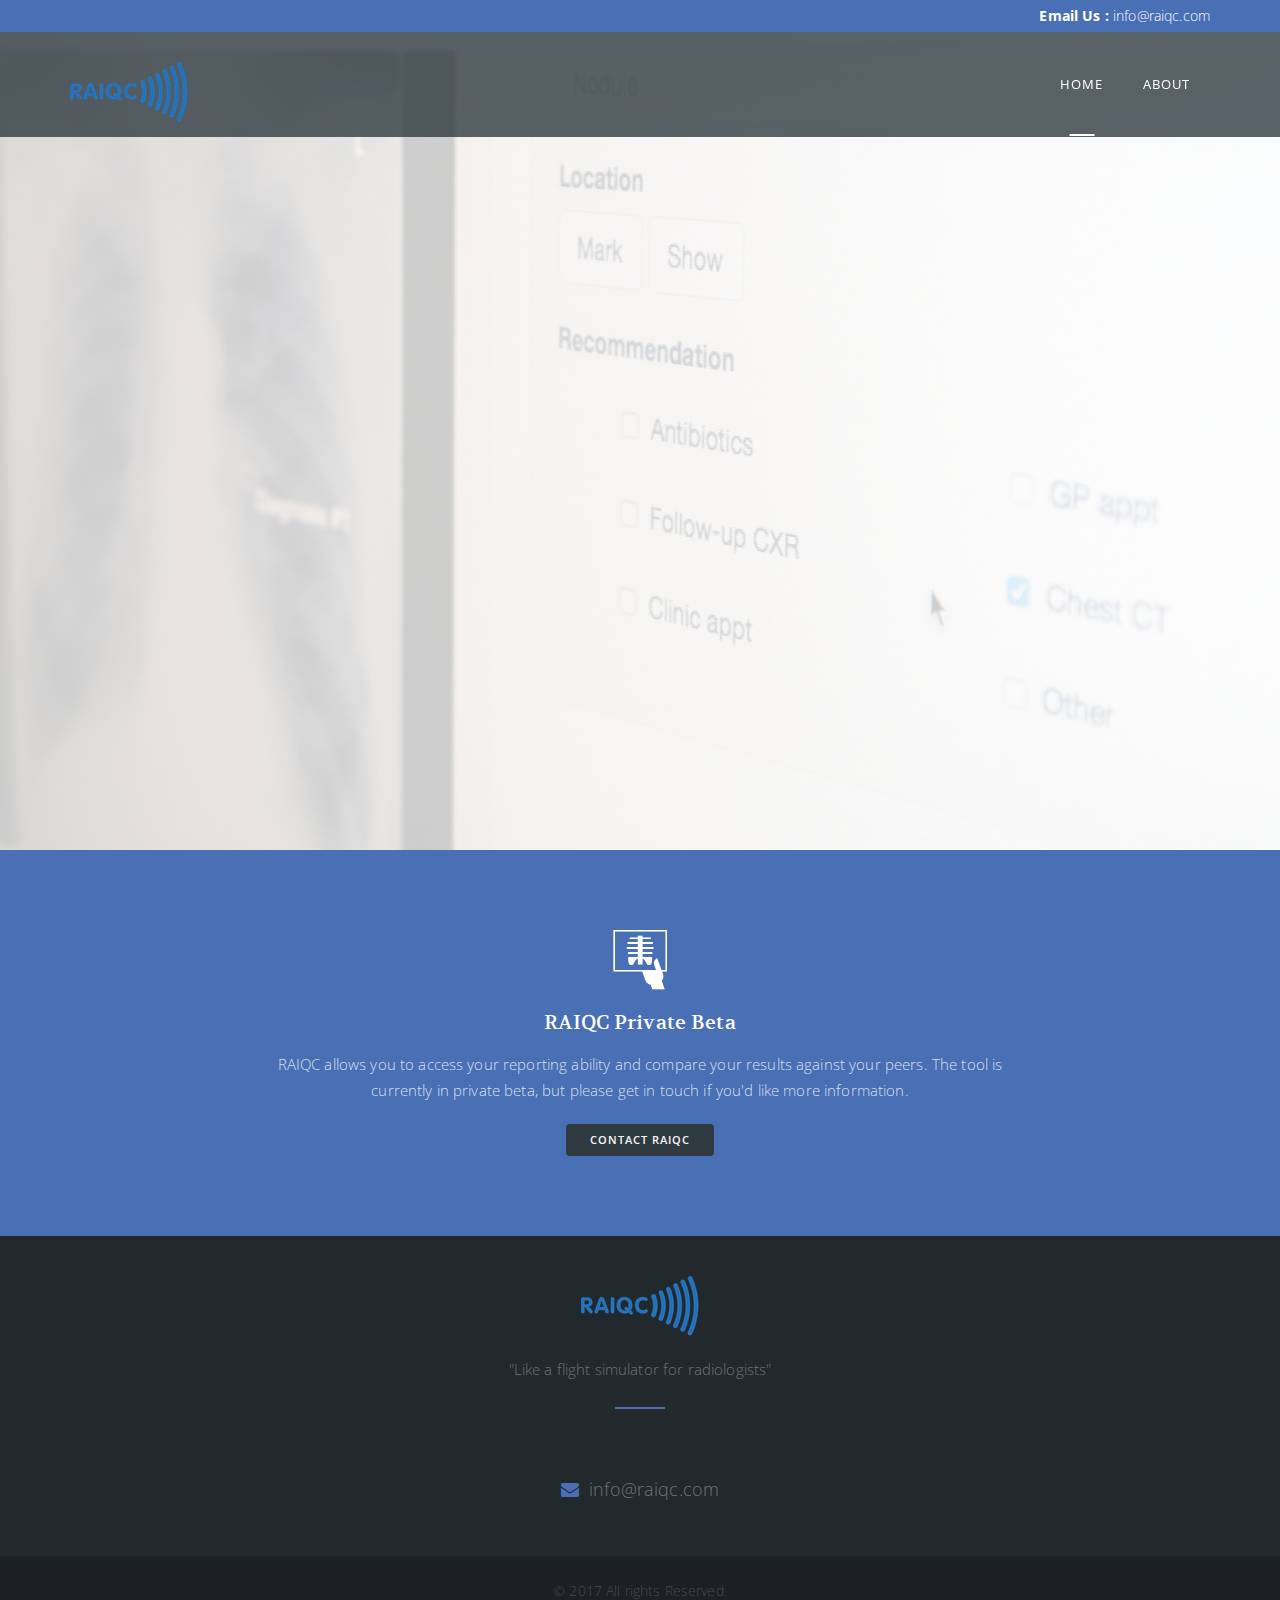
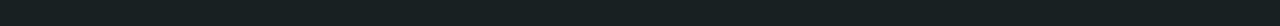
==== commit f145bb40: "updated copy to reflect private beta" ====
--- a/index.html
+++ b/index.html
@@ -8,8 +8,9 @@
     <meta name="viewport" content="width=device-width, initial-scale=1">
     <meta name="description" content="">
     <meta name="author" content="">
-
-    <title>RAIQC</title>
+    <meta name="robots" content="noindex">
+
+    <title>RAIQC - BETA</title>
     
 	<!-- Favicon -->
     <link rel="icon" href="favicon.ico" type="image/x-icon" />
@@ -74,7 +75,7 @@
                         <span class="sr-only">Toggle Menu</span>
                         <i class="fa fa-bars"></i>
                     </button>
-                    <a class="navbar-brand" href="home-version-1.html">
+                    <a class="navbar-brand" href="index.html">
                         <img src="images/logo-118x60.png" alt="RAIQC logo">   <!-- Replace with your Logo -->
                     </a>
                 </div>
@@ -179,7 +180,7 @@
                     </a>
 
                     <!-- Button -->
-                    <a href="https://demo.raiqc.com" class="tp-caption btn btn-black rs-parallaxlevel-0 hidden-xs tp-resizeme" 
+                   <!--  <a href="https://demo.raiqc.com" class="tp-caption btn btn-black rs-parallaxlevel-0 hidden-xs tp-resizeme" 
                         id="slide-1-button-2" 
                         data-x="['left','left','left','left']" data-hoffset="['210','210','210','210']" 
                         data-y="['middle','middle','middle','middle']" data-voffset="['50','50','50','50']" 
@@ -197,8 +198,8 @@
                         data-responsive_offset="on" 
                         data-responsive="on"
                         style="z-index: 12;">TRY NOW 
-                    </a>
-                </li>
+                    </a> -->
+                </li> 
                     
                 </li>
 
@@ -214,10 +215,10 @@
                     <div class="iconbox-4">
                         <i class="med-icon icon-i-imaging-root-category"></i>
                         <br><br>
-                        <h4 class="heading">CXR Reporting</h4>
-                        <p>RAIQC allows you to access your reporting ability and compare your results against your peers. You’ll work through collections of CXRs, reporting any abnormality you see and recommending follow-up treatments. Once completed you'll be presented with immediate feedback on your reporting strengths and weaknesses.</p>
+                        <h4 class="heading">RAIQC Private Beta</h4>
+                        <p>RAIQC allows you to access your reporting ability and compare your results against your peers. The tool is currently in private beta, but please get in touch if you'd like more information.</p>
                         <br>
-                        <a href="https://demo.raiqc.com" class="btn btn-black btn-sm">TRY NOW</a>                    
+                        <a href="mailto:info@raiqc.com" class="btn btn-black btn-sm">Contact RAIQC</a>                    
                     </div>
                 </div>
             </div>
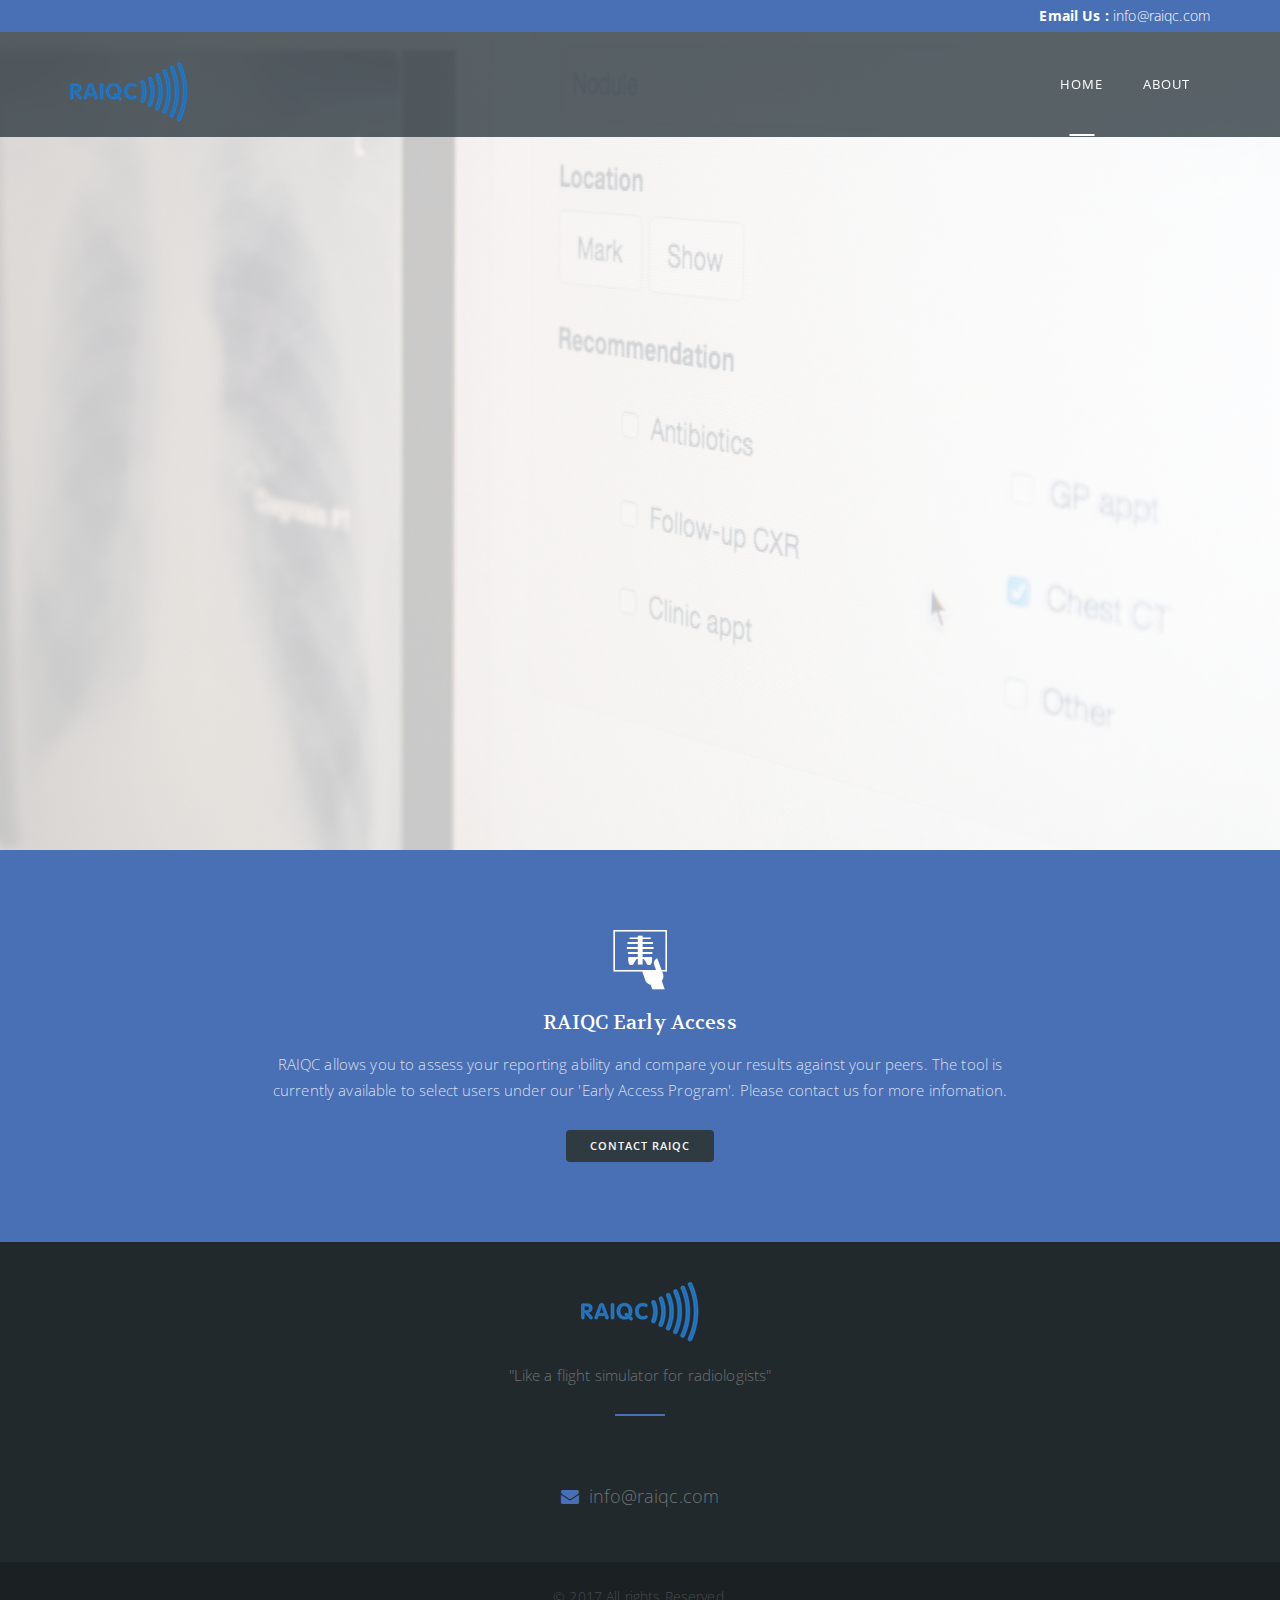
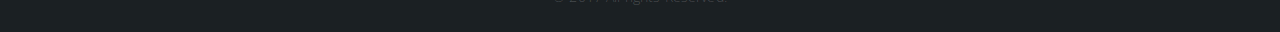
==== commit d21e804f: "Remove email link as its blue on blue" ====
--- a/index.html
+++ b/index.html
@@ -10,7 +10,7 @@
     <meta name="author" content="">
     <meta name="robots" content="noindex">
 
-    <title>RAIQC - BETA</title>
+    <title>RAIQC - Early Access</title>
     
 	<!-- Favicon -->
     <link rel="icon" href="favicon.ico" type="image/x-icon" />
@@ -215,8 +215,8 @@
                     <div class="iconbox-4">
                         <i class="med-icon icon-i-imaging-root-category"></i>
                         <br><br>
-                        <h4 class="heading">RAIQC Private Beta</h4>
-                        <p>RAIQC allows you to access your reporting ability and compare your results against your peers. The tool is currently in private beta, but please get in touch if you'd like more information.</p>
+                        <h4 class="heading">RAIQC Early Access</h4>
+                        <p>RAIQC allows you to assess your reporting ability and compare your results against your peers. The tool is currently available to select users under our 'Early Access Program'. Please contact us for more infomation.<p>
                         <br>
                         <a href="mailto:info@raiqc.com" class="btn btn-black btn-sm">Contact RAIQC</a>                    
                     </div>
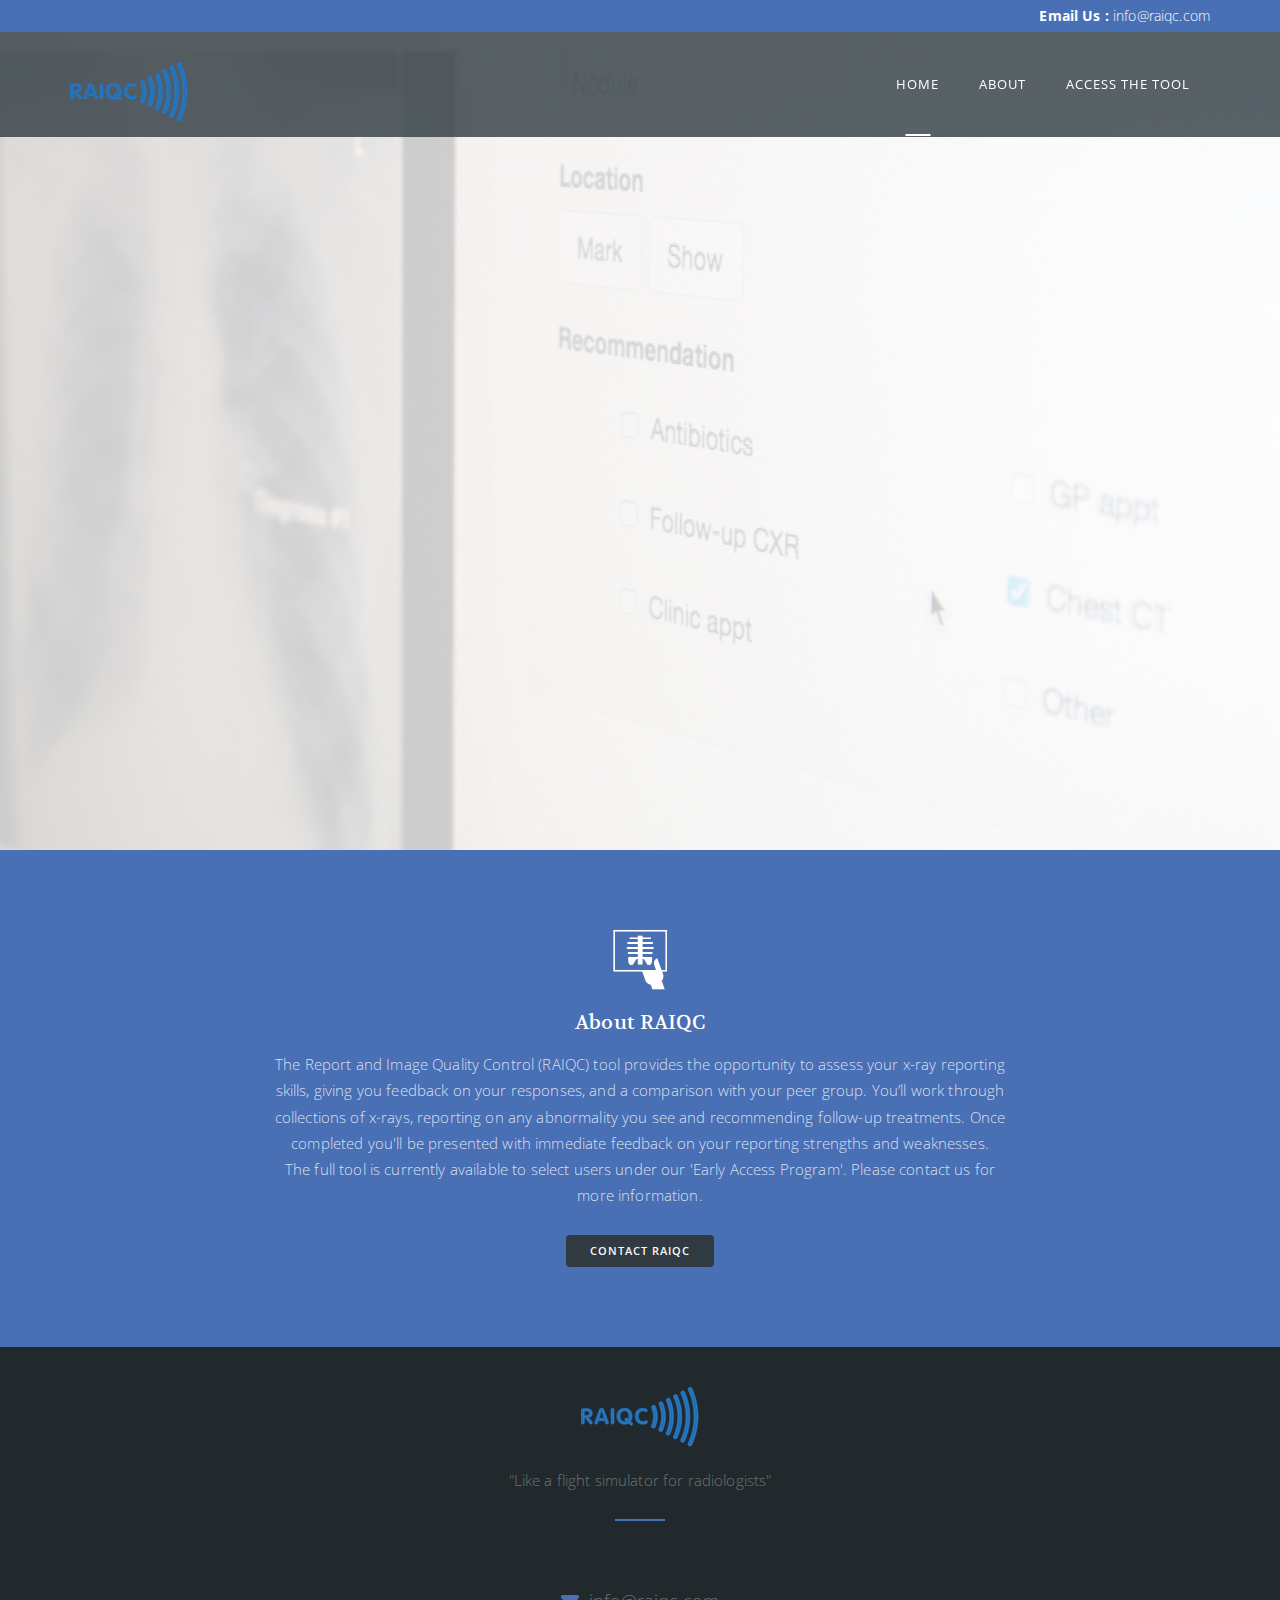
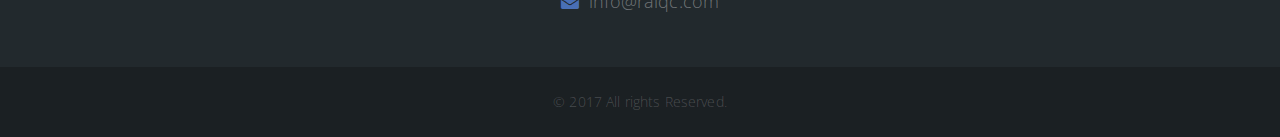
==== commit ac9569f1: "updated homepage to include ETSI modal" ====
--- a/index.html
+++ b/index.html
@@ -76,7 +76,7 @@
                         <i class="fa fa-bars"></i>
                     </button>
                     <a class="navbar-brand" href="index.html">
-                        <img src="images/logo-118x60.png" alt="RAIQC logo">   <!-- Replace with your Logo -->
+                        <img src="images/logo-118x60.png" alt="RAIQC logo">   
                     </a>
                 </div>
                 
@@ -84,6 +84,7 @@
                     <ul class="nav navbar-nav navbar-right">
                         <li class="active"><a href="#">Home</a></li>
                         <li class="mega-sub-menu"><a href="#about">About</a></li>
+                        <li class=""><a href="https://report.raiqc.com">Access the tool</a></li>
                     </ul>
                 </div>
             </div>            
@@ -180,7 +181,7 @@
                     </a>
 
                     <!-- Button -->
-                   <!--  <a href="https://demo.raiqc.com" class="tp-caption btn btn-black rs-parallaxlevel-0 hidden-xs tp-resizeme" 
+                   <a href="https://report.raiqc.com" class="tp-caption btn btn-black rs-parallaxlevel-0 hidden-xs tp-resizeme" 
                         id="slide-1-button-2" 
                         data-x="['left','left','left','left']" data-hoffset="['210','210','210','210']" 
                         data-y="['middle','middle','middle','middle']" data-voffset="['50','50','50','50']" 
@@ -198,7 +199,7 @@
                         data-responsive_offset="on" 
                         data-responsive="on"
                         style="z-index: 12;">TRY NOW 
-                    </a> -->
+                    </a> 
                 </li> 
                     
                 </li>
@@ -215,8 +216,9 @@
                     <div class="iconbox-4">
                         <i class="med-icon icon-i-imaging-root-category"></i>
                         <br><br>
-                        <h4 class="heading">RAIQC Early Access</h4>
-                        <p>RAIQC allows you to assess your reporting ability and compare your results against your peers. The tool is currently available to select users under our 'Early Access Program'. Please contact us for more infomation.<p>
+                        <h4 class="heading">About RAIQC</h4>
+                        <p>The Report and Image Quality Control (RAIQC) tool provides the opportunity to assess your x-ray reporting skills, giving you feedback on your responses, and a comparison with your peer group. You’ll work through collections of x-rays, reporting on any abnormality you see and recommending follow-up treatments. Once completed you'll be presented with immediate feedback on your reporting strengths and weaknesses.</p>
+                        <p>The full tool is currently available to select users under our 'Early Access Program'. Please contact us for more information.<p>
                         <br>
                         <a href="mailto:info@raiqc.com" class="btn btn-black btn-sm">Contact RAIQC</a>                    
                     </div>
@@ -260,7 +262,29 @@
     
 	<div id="back"><i class="fa fa-angle-up"></i></div>
     
-
+    <!-- Modal -->
+    <div class="modal fade modal-popup" id="modal1" data-open-onload="true" data-open-delay="750" tabindex="-1" role="dialog">
+        <div class="modal-dialog modal-lg" role="document">
+            <div class="modal-content" style="background-image:url('images/modal-background.jpg'); background-size:cover">
+                <button type="button" class="close" data-dismiss="modal" aria-label="Close"><i class="fa fa-times"></i></button>
+                <div class="modal-body">
+                	<div class="container-fluid">
+	                    <div class="row">
+	                        <div class="col-sm-8 col-sm-offset-2 pt-20 pb-20 text-center">
+	                            <h4 class="heading font34 inverse">Attending ESTI-ESCR 2018?</h4>
+	                            <hr class="hr-2">
+	                            <p class="font22 text-center">Fergus Gleeson and Julie-Ann Phillips will be presenting RAIQC as part of the "Chest X-ray self-assessment: Improve your performance" workshop each day.</p>
+                                <a href="https://www.myesti.org/workshops/" class="btn btn-black">
+                                    <i class="fa ffa-info-circle" aria-hidden="true"></i> Learn more
+                                </a>
+                                
+	                        </div>
+	                    </div>
+	                </div>
+                </div>
+            </div>
+        </div>
+    </div>
     
     <!-- JQuery Version 3.1.0 -->
     <script src="js/jquery.min.js" type="text/javascript"></script>
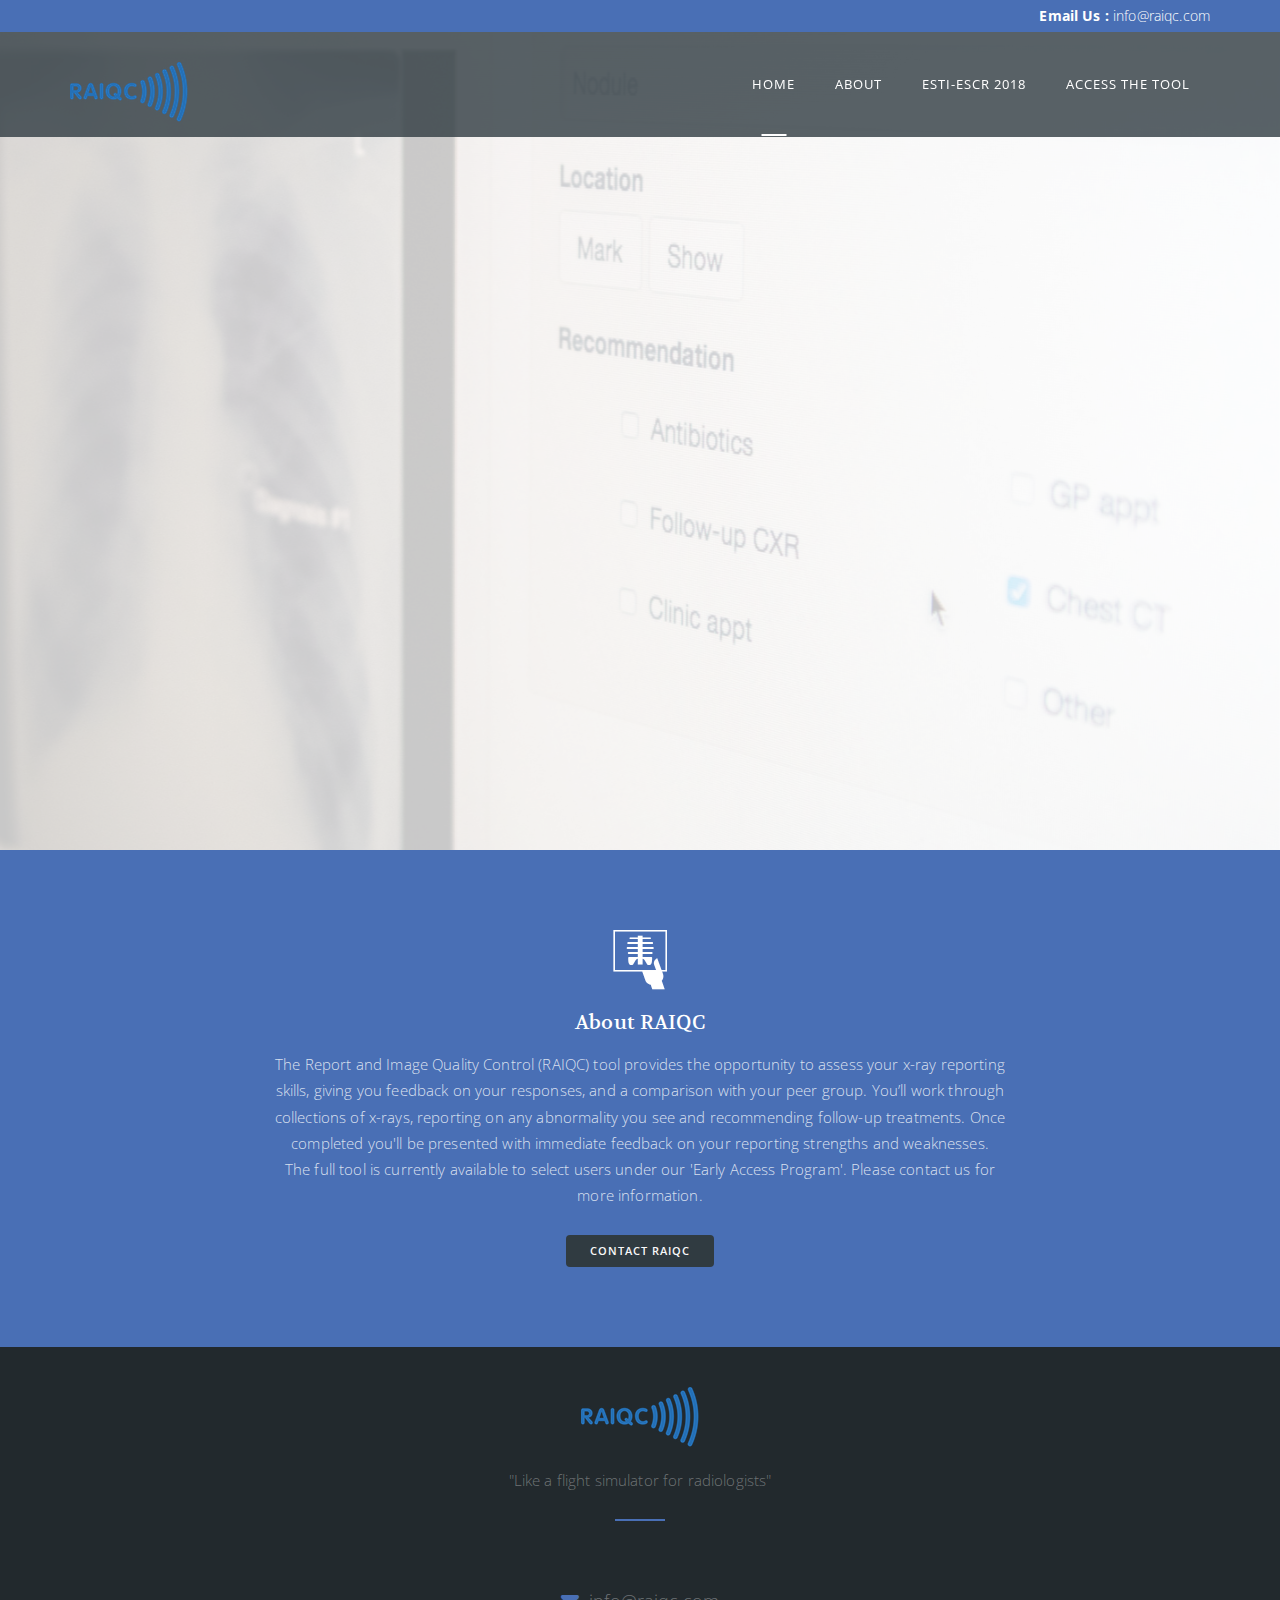
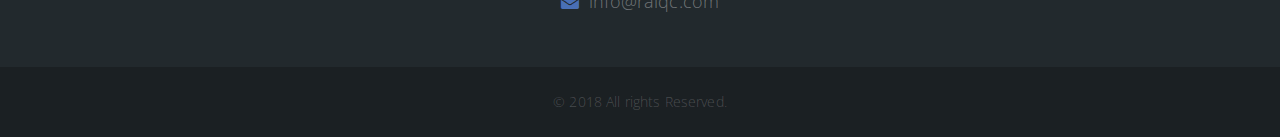
==== commit 0593bf9e: "fix menus" ====
--- a/index.html
+++ b/index.html
@@ -84,6 +84,9 @@
                     <ul class="nav navbar-nav navbar-right">
                         <li class="active"><a href="#">Home</a></li>
                         <li class="mega-sub-menu"><a href="#about">About</a></li>
+                        <li class="">
+                            <a href="ESTI-ESCR 2018.html">ESTI-ESCR 2018</a>
+                        </li>
                         <li class=""><a href="https://report.raiqc.com">Access the tool</a></li>
                     </ul>
                 </div>
@@ -253,7 +256,7 @@
             <div class="container">
                 <div class="row">
                     <div class="col-sm-12">
-                        <span>© 2017 All rights Reserved.</span>
+                        <span>© 2018 All rights Reserved.</span>
                     </div>
                 </div>
             </div>
@@ -274,7 +277,7 @@
 	                            <h4 class="heading font34 inverse">Attending ESTI-ESCR 2018?</h4>
 	                            <hr class="hr-2">
 	                            <p class="font22 text-center">Fergus Gleeson and Julie-Ann Phillips will be presenting RAIQC as part of the "Chest X-ray self-assessment: Improve your performance" workshop each day.</p>
-                                <a href="https://www.myesti.org/workshops/" class="btn btn-black">
+                                <a href="ESTI-ESCR-2018.html" class="btn btn-black">
                                     <i class="fa ffa-info-circle" aria-hidden="true"></i> Learn more
                                 </a>
                                 
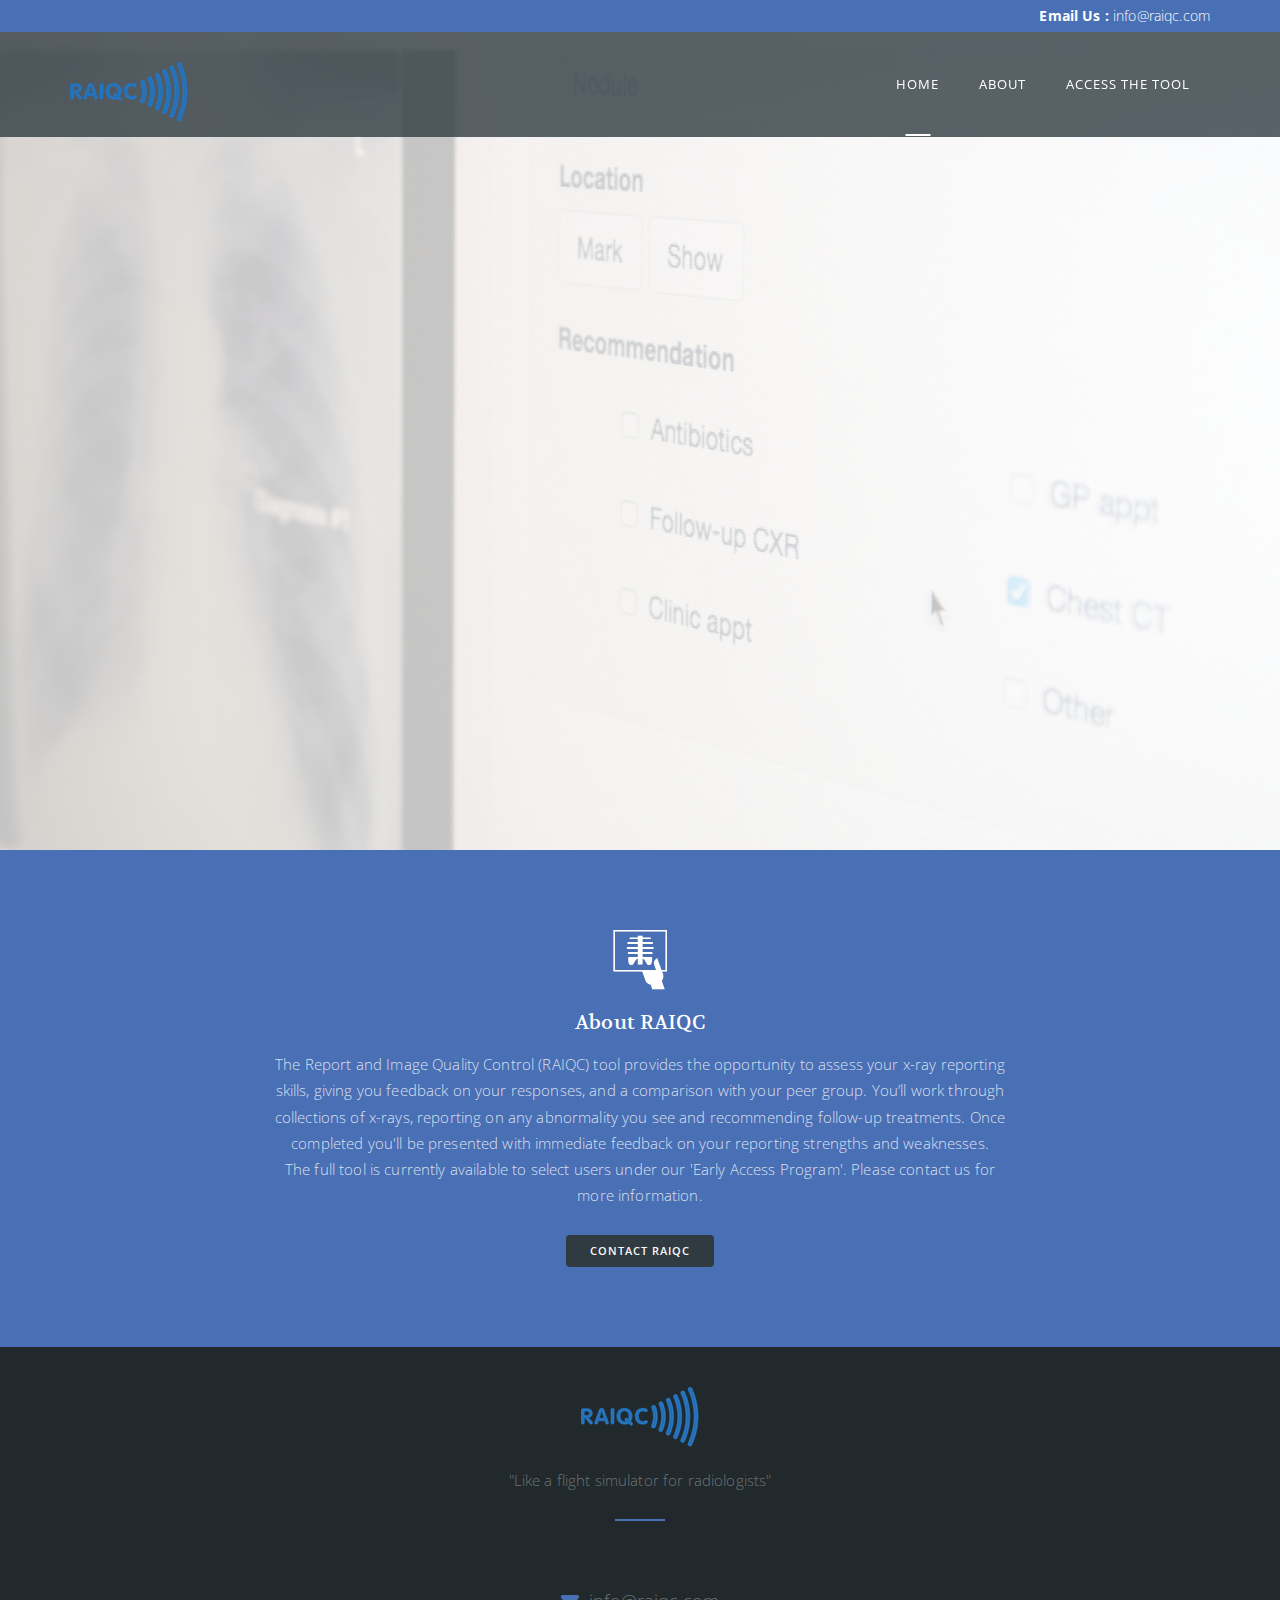
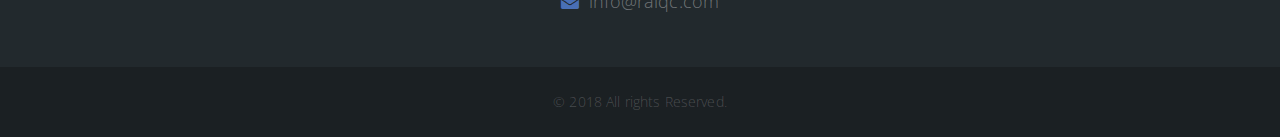
==== commit 82fbf250: "remove ESTI modal" ====
--- a/index.html
+++ b/index.html
@@ -84,9 +84,6 @@
                     <ul class="nav navbar-nav navbar-right">
                         <li class="active"><a href="#">Home</a></li>
                         <li class="mega-sub-menu"><a href="#about">About</a></li>
-                        <li class="">
-                            <a href="ESTI-ESCR 2018.html">ESTI-ESCR 2018</a>
-                        </li>
                         <li class=""><a href="https://report.raiqc.com">Access the tool</a></li>
                     </ul>
                 </div>
@@ -265,29 +262,6 @@
     
 	<div id="back"><i class="fa fa-angle-up"></i></div>
     
-    <!-- Modal -->
-    <div class="modal fade modal-popup" id="modal1" data-open-onload="true" data-open-delay="750" tabindex="-1" role="dialog">
-        <div class="modal-dialog modal-lg" role="document">
-            <div class="modal-content" style="background-image:url('images/modal-background.jpg'); background-size:cover">
-                <button type="button" class="close" data-dismiss="modal" aria-label="Close"><i class="fa fa-times"></i></button>
-                <div class="modal-body">
-                	<div class="container-fluid">
-	                    <div class="row">
-	                        <div class="col-sm-8 col-sm-offset-2 pt-20 pb-20 text-center">
-	                            <h4 class="heading font34 inverse">Attending ESTI-ESCR 2018?</h4>
-	                            <hr class="hr-2">
-	                            <p class="font22 text-center">Fergus Gleeson and Julie-Ann Phillips will be presenting RAIQC as part of the "Chest X-ray self-assessment: Improve your performance" workshop each day.</p>
-                                <a href="ESTI-ESCR-2018.html" class="btn btn-black">
-                                    <i class="fa ffa-info-circle" aria-hidden="true"></i> Learn more
-                                </a>
-                                
-	                        </div>
-	                    </div>
-	                </div>
-                </div>
-            </div>
-        </div>
-    </div>
     
     <!-- JQuery Version 3.1.0 -->
     <script src="js/jquery.min.js" type="text/javascript"></script>
